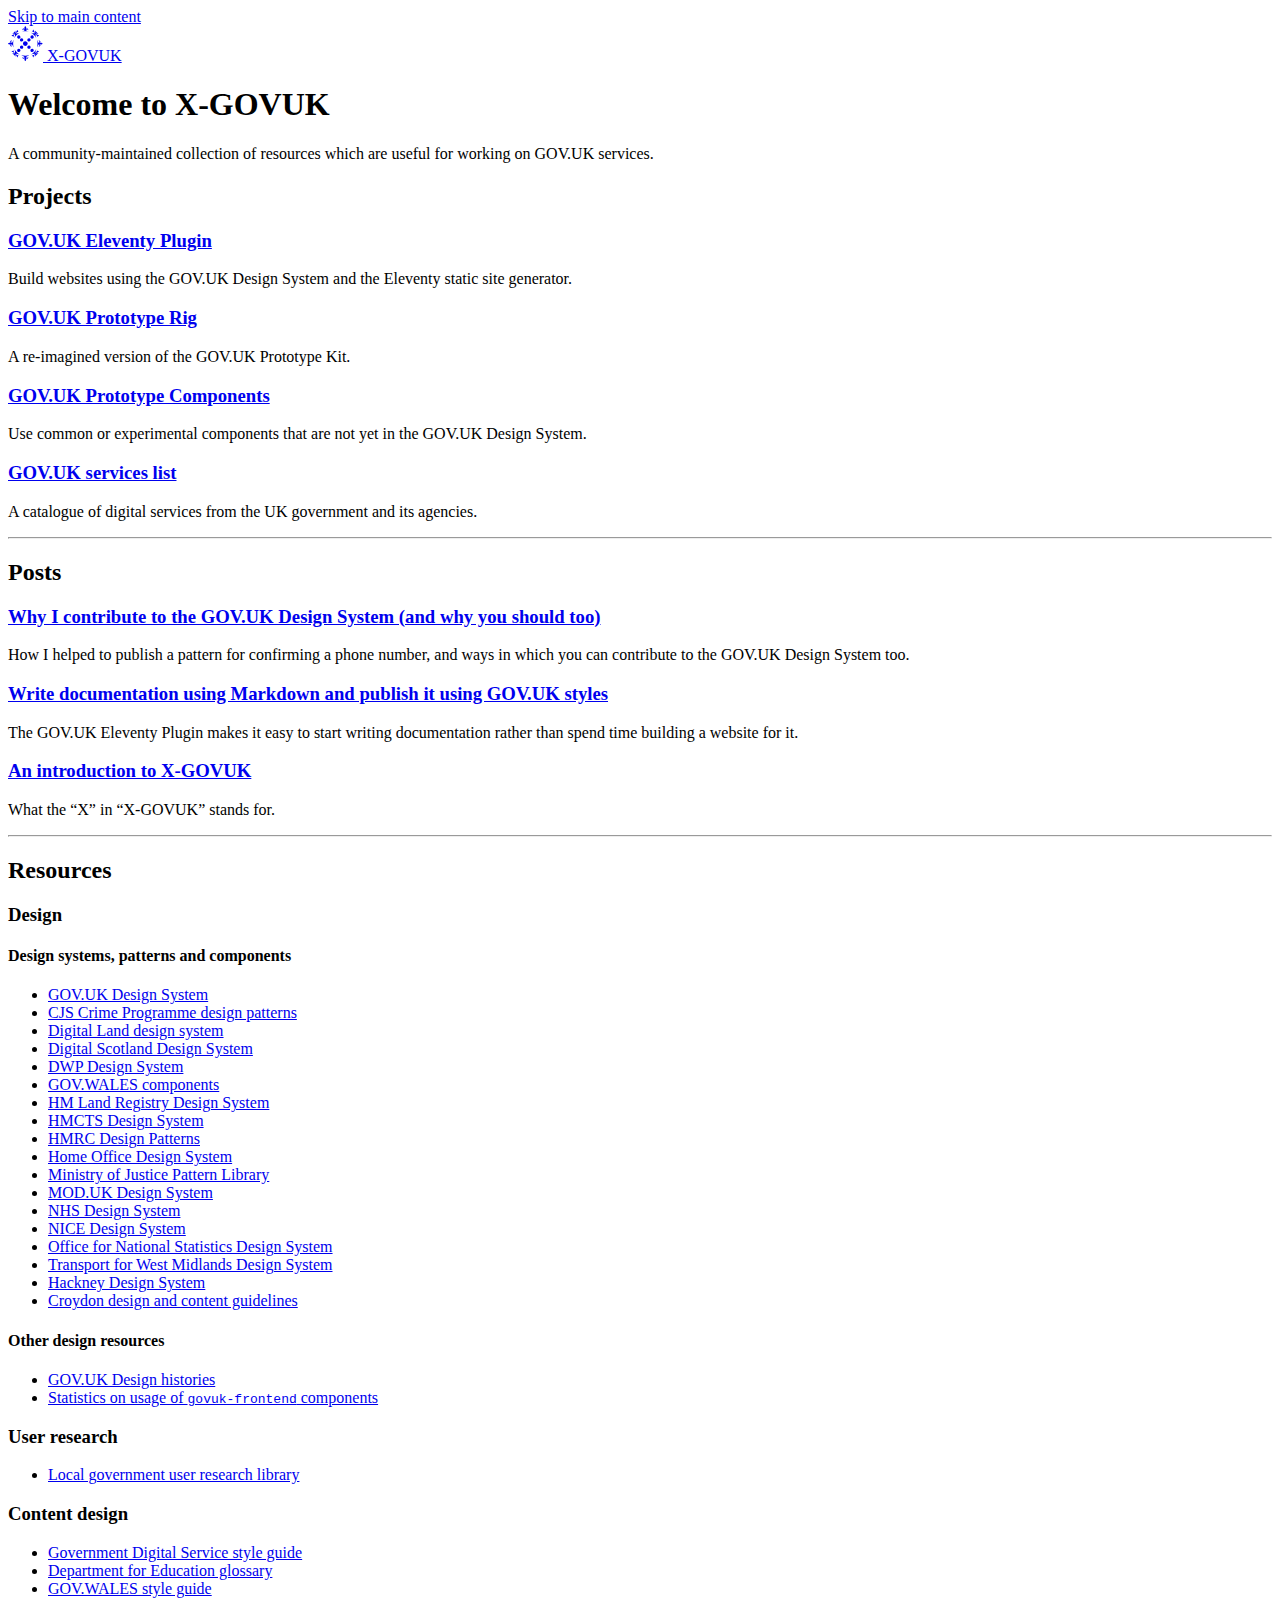
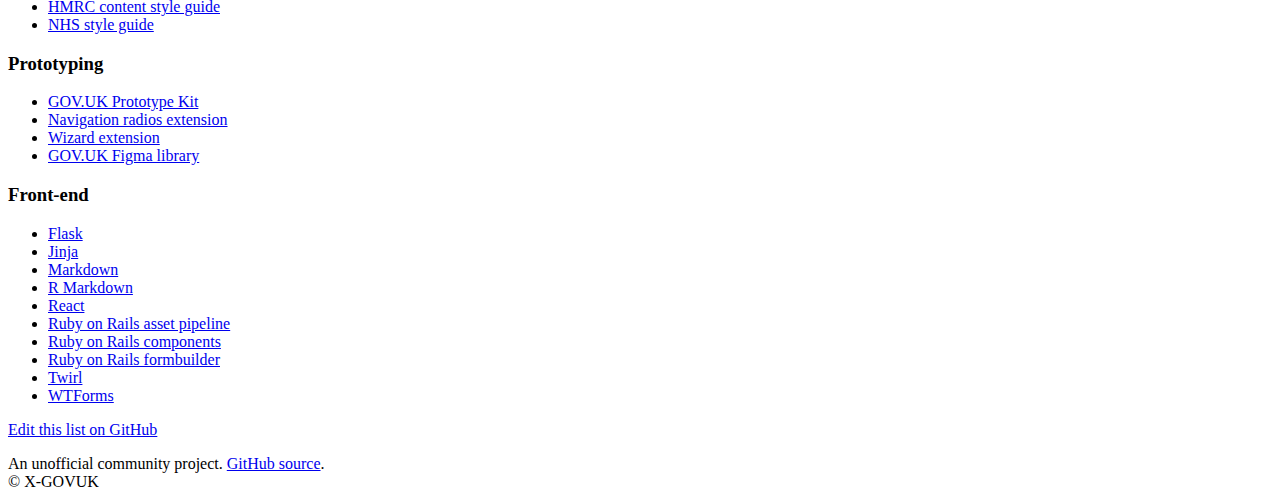
==== index.html @ ae8b8fda "Deploying to gh-pages from  @ aecbc2d48305647d9edc00279fb295d2f4bf0020 🚀" ====
<!DOCTYPE html>
<html lang="en" class="govuk-template no-js">
  <head>
    <meta charset="utf-8">
    <title>Welcome to X-GOVUK - X-GOVUK</title>
    <meta name="viewport" content="width=device-width, initial-scale=1, viewport-fit=cover">
    <meta name="theme-color" content="#0b0c0c"> 
    
    <meta http-equiv="X-UA-Compatible" content="IE=edge">

  <link rel="shortcut icon" sizes="16x16 32x32 48x48" href="https://raw.githubusercontent.com/x-govuk/logo/main/images/x-govuk-favicon.ico" type="image/x-icon">
  <link rel="mask-icon" href="https://raw.githubusercontent.com/x-govuk/logo/main/images/x-govuk-mask-icon.svg?raw=true" color="#0b0c0c">
  <link rel="apple-touch-icon" href="https://raw.githubusercontent.com/x-govuk/logo/main/images/x-govuk-apple-touch-icon.png">

  <link rel="stylesheet" href="/assets/govuk.css">
  <link rel="stylesheet" href="/assets/styles/application.css">

  <meta property="og:url" content=".">
  <meta property="og:title" content="Welcome to X-GOVUK">
<meta property="og:description" name="description" content="A community-maintained collection of resources which are useful for working on GOV.UK services.">    
    
    <meta property="og:image" content="https://raw.githubusercontent.com/x-govuk/logo/main/images/x-govuk-opengraph-image.png">
  </head>
  <body class="govuk-template__body ">
    <script>document.body.className = ((document.body.className) ? document.body.className + ' js-enabled' : 'js-enabled');</script>

      <a href="#main-content" class="govuk-skip-link" data-module="govuk-skip-link">Skip to main content</a>


  <header class="govuk-header app-header" role="banner" data-module="govuk-header">
  <div class="govuk-header__container govuk-width-container app-header__container">
    <div class="govuk-header__logo app-header__logo">
      <a href="/" class="govuk-header__link govuk-header__link--homepage">
        <span class="govuk-header__logotype">
<svg class="app-header__logotype--large" aria-hidden="true" focusable="false" height="35" width="35" viewBox="0 0 300 300" xmlns="http://www.w3.org/2000/svg">
  <path fill="currentColor" d="M180 251v1c-17 7-26 12-26 16s19 6 19-5c4 18-11 21-20 13 4 7 6 18-4 23-11-5-9-16-5-23-10 8-24 4-20-12v-1c0 11 18 9 19 5 0-4-9-9-26-16v-1c11 3 21 4 32 4 10 0 20-1 31-4Zm61-52 1 1c-6 18-8 29-5 34 6-6 11-14 11-24l19 9c-11 5-20 10-27 17 5 2 15-1 21-4l-32 32c3-6 6-16 4-21-7 6-12 16-16 27l-10-19c11 0 18-5 24-11-5-3-16-2-34 5v-1c10-6 18-12 25-19 8-8 14-15 19-26Zm-186 0c6 10 12 18 20 25 7 8 15 14 25 20h-1c-17-6-29-7-33-4 6 5 13 11 24 11l-10 19c-4-12-10-21-16-28-2 5 1 16 3 21l-31-31c5 2 16 5 21 3-7-6-16-12-28-16l19-10c0 11 6 18 11 24 3-5 2-16-4-33Zm152-5a15 15 0 0 1 10 25 15 15 0 0 1-25-10 15 15 0 0 1 15-15Zm-115 0a15 15 0 0 1 11 25 15 15 0 0 1-25-10 15 15 0 0 1 14-15Zm88-27a15 15 0 0 1 10 25 15 15 0 0 1-25-10 15 15 0 0 1 15-15Zm-63 0a15 15 0 0 1 10 25 15 15 0 0 1-25-10 15 15 0 0 1 15-15Zm133-48c7 17 12 26 16 26s6-19-5-19c18-4 21 11 13 20 7-4 18-6 23 5-5 10-16 8-23 4 8 9 5 24-13 20 11 0 9-19 5-19s-9 9-16 26h-1c3-11 4-21 4-31 0-11-1-21-4-32h1Zm-202 0c-3 11-4 21-4 32 0 10 1 20 4 31h-1c-7-17-12-26-15-26-5 0-7 19 4 19-18 4-21-11-13-20-7 4-18 6-23-4 5-11 16-9 23-5-8-9-5-24 13-20-11 0-9 19-4 19 3 0 8-9 15-26Zm101 11a20 20 0 1 1-1 41 20 20 0 0 1 1-41Zm-32-26a15 15 0 0 1 10 25 15 15 0 0 1-25-10 15 15 0 0 1 15-15Zm63 0a15 15 0 0 1 10 25 15 15 0 0 1-25-10 15 15 0 0 1 15-15ZM92 80a15 15 0 0 1 11 25 15 15 0 0 1-25-11 15 15 0 0 1 14-14Zm115 0a15 15 0 0 1 10 25 15 15 0 0 1-25-11 15 15 0 0 1 15-14ZM80 32l9 19c-10 0-18 5-24 11 5 3 16 1 34-5l1 1c-11 5-18 11-26 19-7 7-13 15-19 25h-1c7-18 8-29 5-34-6 6-11 13-11 24L29 82c11-4 21-9 27-16-5-2-15 1-21 4l32-32c-3 6-6 16-4 21 7-7 12-16 17-27Zm137-1c4 12 10 21 16 28 2-5-1-16-3-21l31 31c-5-2-16-5-21-3 7 6 16 12 28 16l-19 10c0-11-6-18-11-24-3 4-2 16 4 33v1c-6-10-12-18-20-25-7-8-15-14-25-20h1c17 6 28 7 33 4-6-5-13-11-24-11l10-19ZM149 2c10 5 8 16 4 23 9-8 24-5 20 13 0-11-19-9-19-4 0 3 9 8 26 15v1c-11-3-21-4-31-4-11 0-21 1-32 4v-1c17-7 26-12 26-15 0-5-19-7-19 4-4-17 10-21 20-13-4-7-6-18 5-23Z"/>
</svg>
          <span class="govuk-header__logotype-text">
            X-GOVUK
          </span>
        </span>
      </a>
    </div>
    
  </div>
</header>


  
<div class="x-govuk-masthead x-govuk-masthead--large">
  <div class="govuk-width-container">
    
    <div class="govuk-grid-row">
      <div class="govuk-grid-column-two-thirds-from-desktop">
        <h1 class="x-govuk-masthead__title">
          Welcome to X-GOVUK
        </h1>
        <p class="x-govuk-masthead__description">
          A community-maintained collection of resources which are useful for working on GOV.UK&nbsp;services.
        </p>
      </div>
    </div>
  </div>
</div>


  <div class="govuk-width-container">
    <main class="govuk-main-wrapper " id="main-content" role="main">
        <div class="app-prose-scope"><h2 class="govuk-heading-l" id="projects">Projects</h2>
<div class="govuk-grid-row">
  <section class="govuk-grid-column-one-half-from-desktop govuk-!-margin-bottom-4">
    <h3 class="govuk-heading-m govuk-!-margin-bottom-2">
      <a class="govuk-link" href="https://x-govuk.github.io/govuk-eleventy-plugin/">GOV.UK Eleventy Plugin</a>
    </h3>
    <p class="govuk-body">Build websites using the GOV.UK Design System and the Eleventy static site generator.</p>
  </section>
  <section class="govuk-grid-column-one-half-from-desktop govuk-!-margin-bottom-4">
    <h3 class="govuk-heading-m govuk-!-margin-bottom-2">
      <a class="govuk-link" href="https://x-govuk.github.io/govuk-prototype-rig/">GOV.UK Prototype Rig</a>
    </h3>
    <p class="govuk-body">A re-imagined version of the GOV.UK Prototype Kit.</p>
  </section>
</div><div class="govuk-grid-row">  <section class="govuk-grid-column-one-half-from-desktop govuk-!-margin-bottom-4">
    <h3 class="govuk-heading-m govuk-!-margin-bottom-2">
      <a class="govuk-link" href="https://x-govuk.github.io/govuk-prototype-components/">GOV.UK Prototype Components</a>
    </h3>
    <p class="govuk-body">Use common or experimental components that are not yet in the GOV.UK Design System.</p>
  </section>
  <section class="govuk-grid-column-one-half-from-desktop govuk-!-margin-bottom-4">
    <h3 class="govuk-heading-m govuk-!-margin-bottom-2">
      <a class="govuk-link" href="https://govuk-digital-services.herokuapp.com">GOV.UK services list</a>
    </h3>
    <p class="govuk-body">A catalogue of digital services from the UK government and its agencies.</p>
  </section>
</div>
<hr class="govuk-section-break govuk-section-break--visible govuk-section-break--xl govuk-!-margin-top-0">
<h2 class="govuk-heading-l" id="posts">Posts</h2>
<div class="govuk-grid-row">
  <article class="govuk-grid-column-one-half-from-desktop govuk-!-margin-bottom-4">
    <h3 class="govuk-heading-m govuk-!-margin-bottom-2">
      <a class="govuk-link" href="/posts/contributing-to-govuk-design-system/">Why I contribute to the GOV.UK Design System (and why you should too)</a>
    </h3>
    <p class="govuk-body">How I helped to publish a pattern for confirming a phone number, and ways in which you can contribute to the GOV.UK Design System too.</p>
  </article>
  <article class="govuk-grid-column-one-half-from-desktop govuk-!-margin-bottom-4">
    <h3 class="govuk-heading-m govuk-!-margin-bottom-2">
      <a class="govuk-link" href="/posts/govuk-eleventy-plugin/">Write documentation using Markdown and publish it using GOV.UK styles</a>
    </h3>
    <p class="govuk-body">The GOV.UK Eleventy Plugin makes it easy to start writing documentation rather than spend time building a website for it.</p>
  </article>
</div><div class="govuk-grid-row">  <article class="govuk-grid-column-one-half-from-desktop govuk-!-margin-bottom-4">
    <h3 class="govuk-heading-m govuk-!-margin-bottom-2">
      <a class="govuk-link" href="/posts/introduction/">An introduction to X-GOVUK</a>
    </h3>
    <p class="govuk-body">What the “X” in “X-GOVUK” stands for.</p>
  </article>
</div>
<hr class="govuk-section-break govuk-section-break--visible govuk-section-break--xl govuk-!-margin-top-0">
<h2 class="govuk-heading-l" id="resources">Resources</h2>
<div class="govuk-grid-row">
<div class="govuk-grid-column-one-half-from-desktop govuk-!-margin-bottom-4">
<h3 id="design" tabindex="-1" class="govuk-heading-m">Design</h3>
<h4 id="design-systems%2C-patterns-and-components" tabindex="-1" class="govuk-heading-s">Design systems, patterns and components</h4>
<ul class="govuk-list govuk-list--bullet">
<li><a href="https://design-system.service.gov.uk" class="govuk-link">GOV.UK Design System</a></li>
<li><a href="https://cjscpp-design-patterns.herokuapp.com" class="govuk-link">CJS Crime Programme design patterns</a></li>
<li><a href="https://digital-land.github.io/design-system/" class="govuk-link">Digital Land design system</a></li>
<li><a href="https://designsystem.gov.scot" class="govuk-link">Digital Scotland Design System</a></li>
<li><a href="https://design-system.dwp.gov.uk/index" class="govuk-link">DWP Design System</a></li>
<li><a href="https://gov.wales/govwales-components" class="govuk-link">GOV.WALES components</a></li>
<li><a href="https://hmlr-design-system.herokuapp.com" class="govuk-link">HM Land Registry Design System</a></li>
<li><a href="https://hmcts-design-system.herokuapp.com" class="govuk-link">HMCTS Design System</a></li>
<li><a href="https://design.tax.service.gov.uk/hmrc-design-patterns/" class="govuk-link">HMRC Design Patterns</a></li>
<li><a href="https://design.homeoffice.gov.uk" class="govuk-link">Home Office Design System</a></li>
<li><a href="https://design-patterns.service.justice.gov.uk" class="govuk-link">Ministry of Justice Pattern Library</a></li>
<li><a href="https://design-system.digital.mod.uk" class="govuk-link">MOD.UK Design System</a></li>
<li><a href="https://service-manual.nhs.uk/design-system" class="govuk-link">NHS Design System</a></li>
<li><a href="https://design-system.nice.org.uk" class="govuk-link">NICE Design System</a></li>
<li><a href="https://ons-design-system.netlify.app" class="govuk-link">Office for National Statistics Design System</a></li>
<li><a href="https://designsystem.tfwm.org.uk" class="govuk-link">Transport for West Midlands Design System</a></li>
<li><a href="https://design-system.hackney.gov.uk" class="govuk-link">Hackney Design System</a></li>
<li><a href="https://www.croydon.gov.uk/design-and-content-guidelines" class="govuk-link">Croydon design and content guidelines</a></li>
</ul>
<h4 id="other-design-resources" tabindex="-1" class="govuk-heading-s">Other design resources</h4>
<ul class="govuk-list govuk-list--bullet">
<li><a href="https://github.com/x-govuk/govuk-design-history" class="govuk-link">GOV.UK Design histories</a></li>
<li><a href="https://github.com/x-govuk/govuk-frontend-component-stats" class="govuk-link">Statistics on usage of <code class="x-govuk-code x-govuk-code--inline">govuk-frontend</code> components</a></li>
</ul>
<h3 id="user-research" tabindex="-1" class="govuk-heading-m">User research</h3>
<ul class="govuk-list govuk-list--bullet">
<li><a href="https://research.localgov.digital/" class="govuk-link">Local government user research library</a></li>
</ul>
</div>
<div class="govuk-grid-column-one-half-from-desktop govuk-!-margin-bottom-4">
<h3 id="content-design" tabindex="-1" class="govuk-heading-m">Content design</h3>
<ul class="govuk-list govuk-list--bullet">
<li><a href="https://www.gov.uk/guidance/style-guide/a-to-z-of-gov-uk-style" class="govuk-link">Government Digital Service style guide</a></li>
<li><a href="https://dfe-glossary.herokuapp.com" class="govuk-link">Department for Education glossary</a></li>
<li><a href="https://gov.wales/govwales-style-guide" class="govuk-link">GOV.WALES style guide</a></li>
<li><a href="https://design.tax.service.gov.uk/hmrc-content-style-guide/" class="govuk-link">HMRC content style guide</a></li>
<li><a href="https://service-manual.nhs.uk/content" class="govuk-link">NHS style guide</a></li>
</ul>
<h3 id="prototyping" tabindex="-1" class="govuk-heading-m">Prototyping</h3>
<ul class="govuk-list govuk-list--bullet">
<li><a href="https://govuk-prototype-kit.herokuapp.com/docs" class="govuk-link">GOV.UK Prototype Kit</a></li>
<li><a href="https://github.com/x-govuk/prototype-navigation-radios" class="govuk-link">Navigation radios extension</a></li>
<li><a href="https://github.com/x-govuk/govuk-prototype-wizard" class="govuk-link">Wizard extension</a></li>
<li><a href="https://www.figma.com/file/NWuFffKvPQhl3aJ9nKU0p3/GOV.UK-Design-System?node-id=0%3A1" class="govuk-link">GOV.UK Figma library</a></li>
</ul>
<h3 id="front-end" tabindex="-1" class="govuk-heading-m">Front-end</h3>
<ul class="govuk-list govuk-list--bullet">
<li><a href="https://github.com/LandRegistry/govuk-frontend-flask" class="govuk-link">Flask</a></li>
<li><a href="https://github.com/LandRegistry/govuk-frontend-jinja" class="govuk-link">Jinja</a></li>
<li><a href="https://github.com/x-govuk/govuk-markdown" class="govuk-link">Markdown</a></li>
<li><a href="https://github.com/ukgovdatascience/govdown" class="govuk-link">R Markdown</a></li>
<li><a href="https://github.com/surevine/govuk-react-jsx" class="govuk-link">React</a></li>
<li><a href="https://github.com/dxw/dxw_govuk_frontend_rails" class="govuk-link">Ruby on Rails asset pipeline</a></li>
<li><a href="https://github.com/DFE-Digital/govuk-components" class="govuk-link">Ruby on Rails components</a></li>
<li><a href="https://github.com/DFE-Digital/govuk-formbuilder" class="govuk-link">Ruby on Rails formbuilder</a></li>
<li><a href="https://github.com/hmrc/play-frontend-hmrc" class="govuk-link">Twirl</a></li>
<li><a href="https://github.com/LandRegistry/govuk-frontend-wtf" class="govuk-link">WTForms</a></li>
</ul>
</div>
</div>
<p class="govuk-body-s govuk-!-margin-bottom-8"><a class="govuk-link" href="https://github.com/x-govuk/x-govuk.github.io/blob/main/app/index.md">Edit this list on GitHub</a></p>
</div>



    </main>
  </div>

  <footer class="govuk-footer app-footer " role="contentinfo">
  <div class="govuk-width-container ">
    <div class="govuk-footer__meta">
      <div class="govuk-footer__meta-item govuk-footer__meta-item--grow">
          <span class="govuk-footer__licence-description">
            An unofficial community project. <a href="https://github.com/x-govuk/x-govuk.github.io" class="govuk-footer__link">GitHub source</a>.
          </span>
      </div>
      <div class="govuk-footer__meta-item">
        © X-GOVUK
      </div>
    </div>
  </div>
</footer>


  <script src="/assets/govuk.js"></script>
  <script>document.documentElement.classList.remove('no-js')</script>
  </body>
</html>
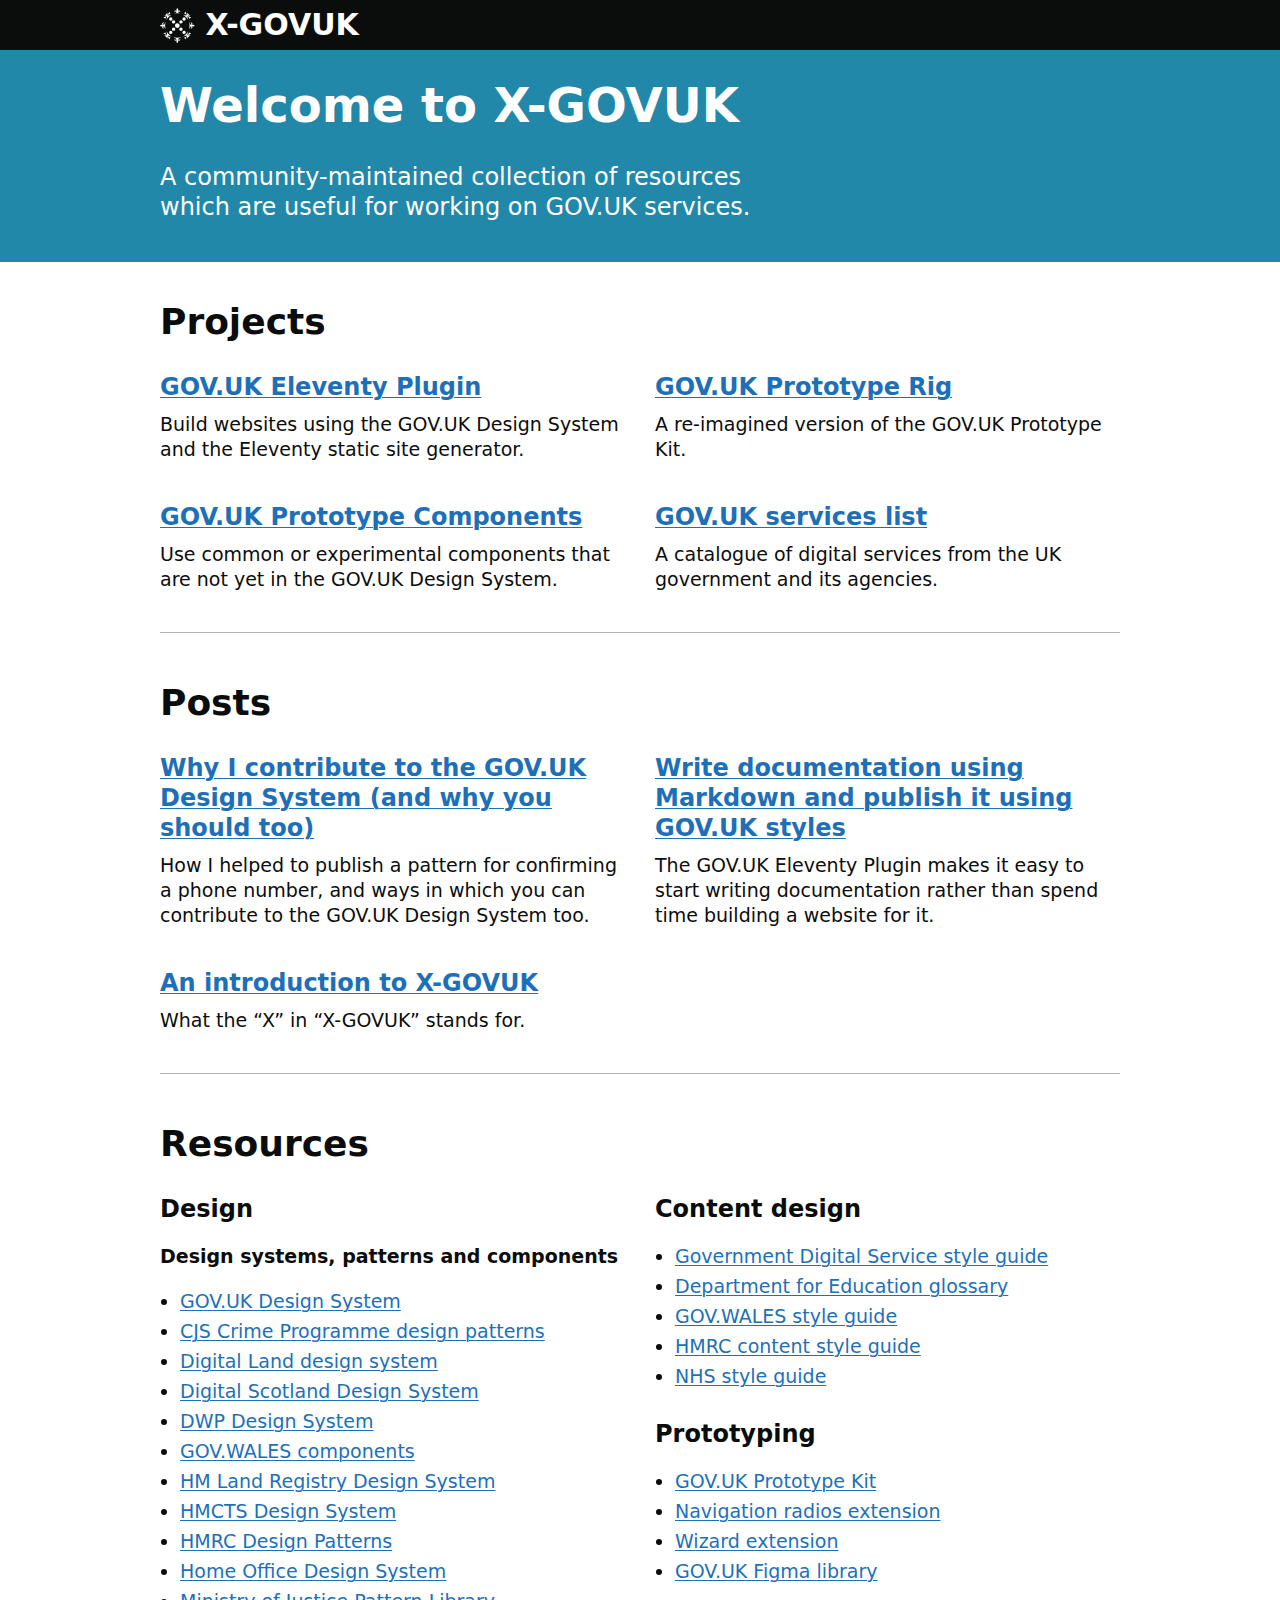
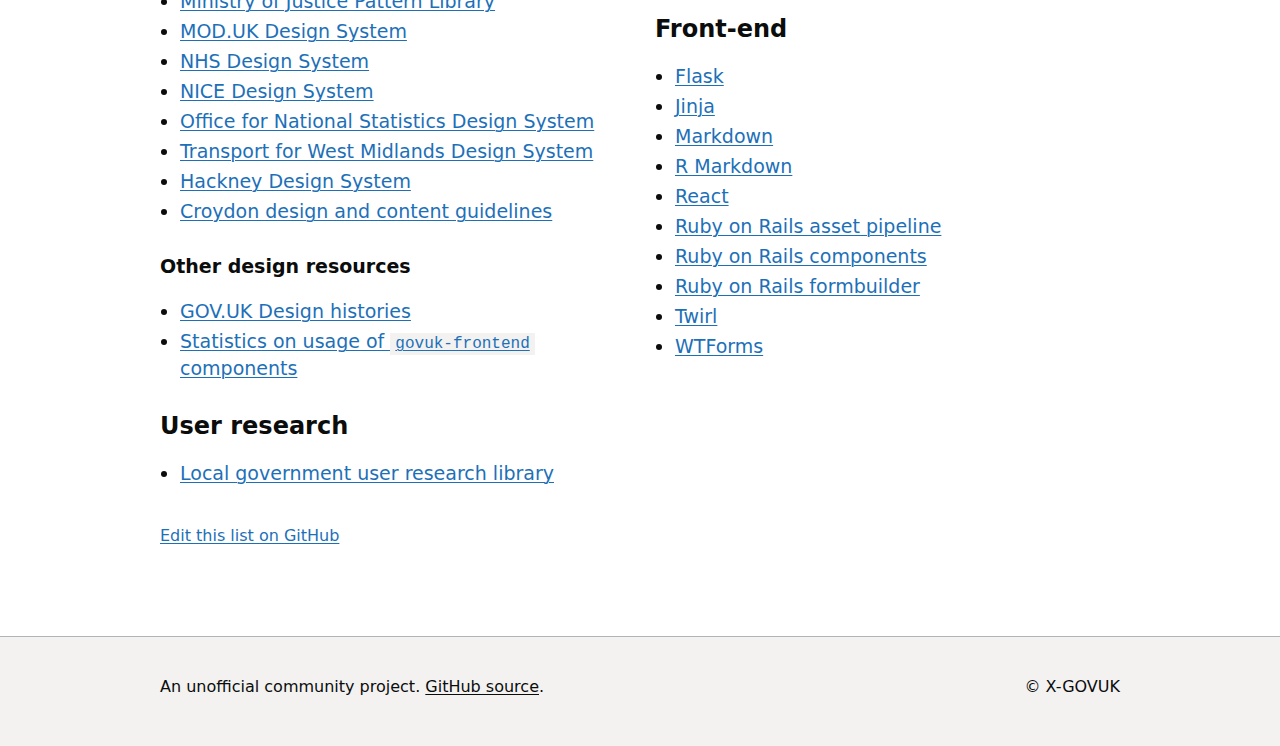
==== commit 2c4a8f7e: "Deploying to gh-pages from  @ 3c1de44fb7df69d3ec665fcf8bcb9e16951aad0b 🚀" ====
--- a/index.html
+++ b/index.html
@@ -17,9 +17,8 @@
 
   <meta property="og:url" content=".">
   <meta property="og:title" content="Welcome to X-GOVUK">
-<meta property="og:description" name="description" content="A community-maintained collection of resources which are useful for working on GOV.UK services.">    
-    
-    <meta property="og:image" content="https://raw.githubusercontent.com/x-govuk/logo/main/images/x-govuk-opengraph-image.png">
+<meta property="og:description" name="description" content="A community-maintained collection of resources which are useful for working on GOV.UK services.">
+    
   </head>
   <body class="govuk-template__body ">
     <script>document.body.className = ((document.body.className) ? document.body.className + ' js-enabled' : 'js-enabled');</script>
--- a/assets/govuk.css
+++ b/assets/govuk.css
@@ -0,0 +1,9470 @@
+@charset "UTF-8";
+a, .govuk-link {
+  font-family: system-ui, sans-serif;
+  -webkit-font-smoothing: antialiased;
+  -moz-osx-font-smoothing: grayscale;
+  text-decoration: underline;
+  text-decoration-thickness: max(1px, .0625rem);
+  text-underline-offset: 0.1em;
+}
+@media print {
+  a, .govuk-link {
+    font-family: sans-serif;
+  }
+}
+a:hover, .govuk-link:hover {
+  text-decoration-thickness: max(3px, .1875rem, .12em);
+  -webkit-text-decoration-skip-ink: none;
+  text-decoration-skip-ink: none;
+  -webkit-text-decoration-skip: none;
+  text-decoration-skip: none;
+}
+a:focus, .govuk-link:focus {
+  outline: 3px solid transparent;
+  color: #0b0c0c;
+  background-color: #ffdd00;
+  box-shadow: 0 -2px #ffdd00, 0 4px #0b0c0c;
+  text-decoration: none;
+}
+a:link, .govuk-link:link {
+  color: #1d70b8;
+}
+a:visited, .govuk-link:visited {
+  color: #4c2c92;
+}
+a:hover, .govuk-link:hover {
+  color: #003078;
+}
+a:active, .govuk-link:active {
+  color: #0b0c0c;
+}
+a:focus, .govuk-link:focus {
+  color: #0b0c0c;
+}
+@media print {
+  a[href^="/"]:after, [href^="/"].govuk-link:after, a[href^="http://"]:after, [href^="http://"].govuk-link:after, a[href^="https://"]:after, [href^="https://"].govuk-link:after {
+    content: " (" attr(href) ")";
+    font-size: 90%;
+    word-wrap: break-word;
+  }
+}
+
+.govuk-link--muted:link, .govuk-link--muted:visited {
+  color: #505a5f;
+}
+.govuk-link--muted:hover, .govuk-link--muted:active {
+  color: #0b0c0c;
+}
+.govuk-link--muted:focus {
+  color: #0b0c0c;
+}
+
+.govuk-link--text-colour:link, .govuk-link--text-colour:visited {
+  color: #0b0c0c;
+}
+@media print {
+  .govuk-link--text-colour:link, .govuk-link--text-colour:visited {
+    color: #000000;
+  }
+}
+.govuk-link--text-colour:hover {
+  color: rgba(11, 12, 12, 0.99);
+}
+.govuk-link--text-colour:active, .govuk-link--text-colour:focus {
+  color: #0b0c0c;
+}
+@media print {
+  .govuk-link--text-colour:active, .govuk-link--text-colour:focus {
+    color: #000000;
+  }
+}
+
+.govuk-link--inverse:link, .govuk-link--inverse:visited {
+  color: #ffffff;
+}
+.govuk-link--inverse:hover, .govuk-link--inverse:active {
+  color: rgba(255, 255, 255, 0.99);
+}
+.govuk-link--inverse:focus {
+  color: #0b0c0c;
+}
+
+.govuk-link--no-underline:not(:hover):not(:active) {
+  text-decoration: none;
+}
+
+.govuk-link--no-visited-state:link {
+  color: #1d70b8;
+}
+.govuk-link--no-visited-state:visited {
+  color: #1d70b8;
+}
+.govuk-link--no-visited-state:hover {
+  color: #003078;
+}
+.govuk-link--no-visited-state:active {
+  color: #0b0c0c;
+}
+.govuk-link--no-visited-state:focus {
+  color: #0b0c0c;
+}
+
+.app-footnotes-list, .app-definition-list, .app-contents-list ul, .app-contents-list, .govuk-list {
+  font-family: system-ui, sans-serif;
+  -webkit-font-smoothing: antialiased;
+  -moz-osx-font-smoothing: grayscale;
+  font-weight: 400;
+  font-size: 16px;
+  font-size: 1rem;
+  line-height: 1.25;
+  color: #0b0c0c;
+  margin-top: 0;
+  margin-bottom: 15px;
+  padding-left: 0;
+  list-style-type: none;
+}
+@media print {
+  .app-footnotes-list, .app-definition-list, .app-contents-list ul, .app-contents-list, .govuk-list {
+    font-family: sans-serif;
+  }
+}
+@media (min-width: 40.0625em) {
+  .app-footnotes-list, .app-definition-list, .app-contents-list ul, .app-contents-list, .govuk-list {
+    font-size: 19px;
+    font-size: 1.1875rem;
+    line-height: 1.3157894737;
+  }
+}
+@media print {
+  .app-footnotes-list, .app-definition-list, .app-contents-list ul, .app-contents-list, .govuk-list {
+    font-size: 14pt;
+    line-height: 1.15;
+  }
+}
+@media print {
+  .app-footnotes-list, .app-definition-list, .app-contents-list ul, .app-contents-list, .govuk-list {
+    color: #000000;
+  }
+}
+@media (min-width: 40.0625em) {
+  .app-footnotes-list, .app-definition-list, .app-contents-list ul, .app-contents-list, .govuk-list {
+    margin-bottom: 20px;
+  }
+}
+.app-footnotes-list .app-footnotes-list, .app-definition-list .app-footnotes-list, .app-footnotes-list .app-definition-list, .app-definition-list .app-definition-list, .app-contents-list .app-footnotes-list, .app-contents-list .app-definition-list, .app-contents-list ul, .app-footnotes-list .app-contents-list, .app-definition-list .app-contents-list, .app-contents-list .app-contents-list, .govuk-list .app-footnotes-list, .govuk-list .app-definition-list, .govuk-list .app-contents-list, .app-footnotes-list .govuk-list, .app-definition-list .govuk-list, .app-contents-list .govuk-list, .govuk-list .govuk-list {
+  margin-top: 10px;
+}
+
+.app-footnotes-list > li, .app-definition-list > li, .app-contents-list ul > li, .app-contents-list > li, .govuk-list > li {
+  margin-bottom: 5px;
+}
+
+.govuk-list--bullet {
+  padding-left: 20px;
+  list-style-type: disc;
+}
+
+.govuk-list--number {
+  padding-left: 20px;
+  list-style-type: decimal;
+}
+
+.govuk-list--bullet > li,
+.govuk-list--number > li {
+  margin-bottom: 0;
+}
+@media (min-width: 40.0625em) {
+  .govuk-list--bullet > li,
+.govuk-list--number > li {
+    margin-bottom: 5px;
+  }
+}
+
+.govuk-list--spaced > li {
+  margin-bottom: 10px;
+}
+@media (min-width: 40.0625em) {
+  .govuk-list--spaced > li {
+    margin-bottom: 15px;
+  }
+}
+
+.govuk-heading-xl {
+  color: #0b0c0c;
+  font-family: system-ui, sans-serif;
+  -webkit-font-smoothing: antialiased;
+  -moz-osx-font-smoothing: grayscale;
+  font-weight: 700;
+  font-size: 32px;
+  font-size: 2rem;
+  line-height: 1.09375;
+  display: block;
+  margin-top: 0;
+  margin-bottom: 30px;
+}
+@media print {
+  .govuk-heading-xl {
+    color: #000000;
+  }
+}
+@media print {
+  .govuk-heading-xl {
+    font-family: sans-serif;
+  }
+}
+@media (min-width: 40.0625em) {
+  .govuk-heading-xl {
+    font-size: 48px;
+    font-size: 3rem;
+    line-height: 1.0416666667;
+  }
+}
+@media print {
+  .govuk-heading-xl {
+    font-size: 32pt;
+    line-height: 1.15;
+  }
+}
+@media (min-width: 40.0625em) {
+  .govuk-heading-xl {
+    margin-bottom: 50px;
+  }
+}
+
+.govuk-heading-l {
+  color: #0b0c0c;
+  font-family: system-ui, sans-serif;
+  -webkit-font-smoothing: antialiased;
+  -moz-osx-font-smoothing: grayscale;
+  font-weight: 700;
+  font-size: 24px;
+  font-size: 1.5rem;
+  line-height: 1.0416666667;
+  display: block;
+  margin-top: 0;
+  margin-bottom: 20px;
+}
+@media print {
+  .govuk-heading-l {
+    color: #000000;
+  }
+}
+@media print {
+  .govuk-heading-l {
+    font-family: sans-serif;
+  }
+}
+@media (min-width: 40.0625em) {
+  .govuk-heading-l {
+    font-size: 36px;
+    font-size: 2.25rem;
+    line-height: 1.1111111111;
+  }
+}
+@media print {
+  .govuk-heading-l {
+    font-size: 24pt;
+    line-height: 1.05;
+  }
+}
+@media (min-width: 40.0625em) {
+  .govuk-heading-l {
+    margin-bottom: 30px;
+  }
+}
+
+.govuk-heading-m {
+  color: #0b0c0c;
+  font-family: system-ui, sans-serif;
+  -webkit-font-smoothing: antialiased;
+  -moz-osx-font-smoothing: grayscale;
+  font-weight: 700;
+  font-size: 18px;
+  font-size: 1.125rem;
+  line-height: 1.1111111111;
+  display: block;
+  margin-top: 0;
+  margin-bottom: 15px;
+}
+@media print {
+  .govuk-heading-m {
+    color: #000000;
+  }
+}
+@media print {
+  .govuk-heading-m {
+    font-family: sans-serif;
+  }
+}
+@media (min-width: 40.0625em) {
+  .govuk-heading-m {
+    font-size: 24px;
+    font-size: 1.5rem;
+    line-height: 1.25;
+  }
+}
+@media print {
+  .govuk-heading-m {
+    font-size: 18pt;
+    line-height: 1.15;
+  }
+}
+@media (min-width: 40.0625em) {
+  .govuk-heading-m {
+    margin-bottom: 20px;
+  }
+}
+
+.govuk-heading-s {
+  color: #0b0c0c;
+  font-family: system-ui, sans-serif;
+  -webkit-font-smoothing: antialiased;
+  -moz-osx-font-smoothing: grayscale;
+  font-weight: 700;
+  font-size: 16px;
+  font-size: 1rem;
+  line-height: 1.25;
+  display: block;
+  margin-top: 0;
+  margin-bottom: 15px;
+}
+@media print {
+  .govuk-heading-s {
+    color: #000000;
+  }
+}
+@media print {
+  .govuk-heading-s {
+    font-family: sans-serif;
+  }
+}
+@media (min-width: 40.0625em) {
+  .govuk-heading-s {
+    font-size: 19px;
+    font-size: 1.1875rem;
+    line-height: 1.3157894737;
+  }
+}
+@media print {
+  .govuk-heading-s {
+    font-size: 14pt;
+    line-height: 1.15;
+  }
+}
+@media (min-width: 40.0625em) {
+  .govuk-heading-s {
+    margin-bottom: 20px;
+  }
+}
+
+.govuk-caption-xl {
+  font-family: system-ui, sans-serif;
+  -webkit-font-smoothing: antialiased;
+  -moz-osx-font-smoothing: grayscale;
+  font-weight: 400;
+  font-size: 18px;
+  font-size: 1.125rem;
+  line-height: 1.1111111111;
+  display: block;
+  margin-bottom: 5px;
+  color: #505a5f;
+}
+@media print {
+  .govuk-caption-xl {
+    font-family: sans-serif;
+  }
+}
+@media (min-width: 40.0625em) {
+  .govuk-caption-xl {
+    font-size: 27px;
+    font-size: 1.6875rem;
+    line-height: 1.1111111111;
+  }
+}
+@media print {
+  .govuk-caption-xl {
+    font-size: 18pt;
+    line-height: 1.15;
+  }
+}
+
+.govuk-caption-l {
+  font-family: system-ui, sans-serif;
+  -webkit-font-smoothing: antialiased;
+  -moz-osx-font-smoothing: grayscale;
+  font-weight: 400;
+  font-size: 18px;
+  font-size: 1.125rem;
+  line-height: 1.1111111111;
+  display: block;
+  margin-bottom: 5px;
+  color: #505a5f;
+}
+@media print {
+  .govuk-caption-l {
+    font-family: sans-serif;
+  }
+}
+@media (min-width: 40.0625em) {
+  .govuk-caption-l {
+    font-size: 24px;
+    font-size: 1.5rem;
+    line-height: 1.25;
+  }
+}
+@media print {
+  .govuk-caption-l {
+    font-size: 18pt;
+    line-height: 1.15;
+  }
+}
+@media (min-width: 40.0625em) {
+  .govuk-caption-l {
+    margin-bottom: 0;
+  }
+}
+
+.govuk-caption-m {
+  font-family: system-ui, sans-serif;
+  -webkit-font-smoothing: antialiased;
+  -moz-osx-font-smoothing: grayscale;
+  font-weight: 400;
+  font-size: 16px;
+  font-size: 1rem;
+  line-height: 1.25;
+  display: block;
+  color: #505a5f;
+}
+@media print {
+  .govuk-caption-m {
+    font-family: sans-serif;
+  }
+}
+@media (min-width: 40.0625em) {
+  .govuk-caption-m {
+    font-size: 19px;
+    font-size: 1.1875rem;
+    line-height: 1.3157894737;
+  }
+}
+@media print {
+  .govuk-caption-m {
+    font-size: 14pt;
+    line-height: 1.15;
+  }
+}
+
+.govuk-body-lead, .govuk-body-l {
+  color: #0b0c0c;
+  font-family: system-ui, sans-serif;
+  -webkit-font-smoothing: antialiased;
+  -moz-osx-font-smoothing: grayscale;
+  font-weight: 400;
+  font-size: 18px;
+  font-size: 1.125rem;
+  line-height: 1.1111111111;
+  margin-top: 0;
+  margin-bottom: 20px;
+}
+@media print {
+  .govuk-body-lead, .govuk-body-l {
+    color: #000000;
+  }
+}
+@media print {
+  .govuk-body-lead, .govuk-body-l {
+    font-family: sans-serif;
+  }
+}
+@media (min-width: 40.0625em) {
+  .govuk-body-lead, .govuk-body-l {
+    font-size: 24px;
+    font-size: 1.5rem;
+    line-height: 1.25;
+  }
+}
+@media print {
+  .govuk-body-lead, .govuk-body-l {
+    font-size: 18pt;
+    line-height: 1.15;
+  }
+}
+@media (min-width: 40.0625em) {
+  .govuk-body-lead, .govuk-body-l {
+    margin-bottom: 30px;
+  }
+}
+
+p, .govuk-body, .govuk-body-m {
+  color: #0b0c0c;
+  font-family: system-ui, sans-serif;
+  -webkit-font-smoothing: antialiased;
+  -moz-osx-font-smoothing: grayscale;
+  font-weight: 400;
+  font-size: 16px;
+  font-size: 1rem;
+  line-height: 1.25;
+  margin-top: 0;
+  margin-bottom: 15px;
+}
+@media print {
+  p, .govuk-body, .govuk-body-m {
+    color: #000000;
+  }
+}
+@media print {
+  p, .govuk-body, .govuk-body-m {
+    font-family: sans-serif;
+  }
+}
+@media (min-width: 40.0625em) {
+  p, .govuk-body, .govuk-body-m {
+    font-size: 19px;
+    font-size: 1.1875rem;
+    line-height: 1.3157894737;
+  }
+}
+@media print {
+  p, .govuk-body, .govuk-body-m {
+    font-size: 14pt;
+    line-height: 1.15;
+  }
+}
+@media (min-width: 40.0625em) {
+  p, .govuk-body, .govuk-body-m {
+    margin-bottom: 20px;
+  }
+}
+
+.govuk-body-s {
+  color: #0b0c0c;
+  font-family: system-ui, sans-serif;
+  -webkit-font-smoothing: antialiased;
+  -moz-osx-font-smoothing: grayscale;
+  font-weight: 400;
+  font-size: 14px;
+  font-size: 0.875rem;
+  line-height: 1.1428571429;
+  margin-top: 0;
+  margin-bottom: 15px;
+}
+@media print {
+  .govuk-body-s {
+    color: #000000;
+  }
+}
+@media print {
+  .govuk-body-s {
+    font-family: sans-serif;
+  }
+}
+@media (min-width: 40.0625em) {
+  .govuk-body-s {
+    font-size: 16px;
+    font-size: 1rem;
+    line-height: 1.25;
+  }
+}
+@media print {
+  .govuk-body-s {
+    font-size: 14pt;
+    line-height: 1.2;
+  }
+}
+@media (min-width: 40.0625em) {
+  .govuk-body-s {
+    margin-bottom: 20px;
+  }
+}
+
+.govuk-body-xs {
+  color: #0b0c0c;
+  font-family: system-ui, sans-serif;
+  -webkit-font-smoothing: antialiased;
+  -moz-osx-font-smoothing: grayscale;
+  font-weight: 400;
+  font-size: 12px;
+  font-size: 0.75rem;
+  line-height: 1.25;
+  margin-top: 0;
+  margin-bottom: 15px;
+}
+@media print {
+  .govuk-body-xs {
+    color: #000000;
+  }
+}
+@media print {
+  .govuk-body-xs {
+    font-family: sans-serif;
+  }
+}
+@media (min-width: 40.0625em) {
+  .govuk-body-xs {
+    font-size: 14px;
+    font-size: 0.875rem;
+    line-height: 1.4285714286;
+  }
+}
+@media print {
+  .govuk-body-xs {
+    font-size: 12pt;
+    line-height: 1.2;
+  }
+}
+@media (min-width: 40.0625em) {
+  .govuk-body-xs {
+    margin-bottom: 20px;
+  }
+}
+
+.govuk-body-l + .govuk-heading-l, .govuk-body-lead + .govuk-heading-l {
+  padding-top: 5px;
+}
+@media (min-width: 40.0625em) {
+  .govuk-body-l + .govuk-heading-l, .govuk-body-lead + .govuk-heading-l {
+    padding-top: 10px;
+  }
+}
+
+p + .govuk-heading-l, .govuk-body-m + .govuk-heading-l, .govuk-body + .govuk-heading-l,
+.govuk-body-s + .govuk-heading-l,
+.app-footnotes-list + .govuk-heading-l,
+.app-definition-list + .govuk-heading-l,
+.app-contents-list ul + .govuk-heading-l,
+.app-contents-list + .govuk-heading-l,
+.govuk-list + .govuk-heading-l {
+  padding-top: 15px;
+}
+@media (min-width: 40.0625em) {
+  p + .govuk-heading-l, .govuk-body-m + .govuk-heading-l, .govuk-body + .govuk-heading-l,
+.govuk-body-s + .govuk-heading-l,
+.app-footnotes-list + .govuk-heading-l,
+.app-definition-list + .govuk-heading-l,
+.app-contents-list ul + .govuk-heading-l,
+.app-contents-list + .govuk-heading-l,
+.govuk-list + .govuk-heading-l {
+    padding-top: 20px;
+  }
+}
+
+p + .govuk-heading-m, .govuk-body-m + .govuk-heading-m, .govuk-body + .govuk-heading-m,
+.govuk-body-s + .govuk-heading-m,
+.app-footnotes-list + .govuk-heading-m,
+.app-definition-list + .govuk-heading-m,
+.app-contents-list ul + .govuk-heading-m,
+.app-contents-list + .govuk-heading-m,
+.govuk-list + .govuk-heading-m,
+p + .govuk-heading-s,
+.govuk-body-m + .govuk-heading-s,
+.govuk-body + .govuk-heading-s,
+.govuk-body-s + .govuk-heading-s,
+.app-footnotes-list + .govuk-heading-s,
+.app-definition-list + .govuk-heading-s,
+.app-contents-list ul + .govuk-heading-s,
+.app-contents-list + .govuk-heading-s,
+.govuk-list + .govuk-heading-s {
+  padding-top: 5px;
+}
+@media (min-width: 40.0625em) {
+  p + .govuk-heading-m, .govuk-body-m + .govuk-heading-m, .govuk-body + .govuk-heading-m,
+.govuk-body-s + .govuk-heading-m,
+.app-footnotes-list + .govuk-heading-m,
+.app-definition-list + .govuk-heading-m,
+.app-contents-list ul + .govuk-heading-m,
+.app-contents-list + .govuk-heading-m,
+.govuk-list + .govuk-heading-m,
+p + .govuk-heading-s,
+.govuk-body-m + .govuk-heading-s,
+.govuk-body + .govuk-heading-s,
+.govuk-body-s + .govuk-heading-s,
+.app-footnotes-list + .govuk-heading-s,
+.app-definition-list + .govuk-heading-s,
+.app-contents-list ul + .govuk-heading-s,
+.app-contents-list + .govuk-heading-s,
+.govuk-list + .govuk-heading-s {
+    padding-top: 10px;
+  }
+}
+
+.govuk-section-break {
+  margin: 0;
+  border: 0;
+}
+
+.govuk-section-break--xl {
+  margin-top: 30px;
+  margin-bottom: 30px;
+}
+@media (min-width: 40.0625em) {
+  .govuk-section-break--xl {
+    margin-top: 50px;
+  }
+}
+@media (min-width: 40.0625em) {
+  .govuk-section-break--xl {
+    margin-bottom: 50px;
+  }
+}
+
+.govuk-section-break--l {
+  margin-top: 20px;
+  margin-bottom: 20px;
+}
+@media (min-width: 40.0625em) {
+  .govuk-section-break--l {
+    margin-top: 30px;
+  }
+}
+@media (min-width: 40.0625em) {
+  .govuk-section-break--l {
+    margin-bottom: 30px;
+  }
+}
+
+.govuk-section-break--m {
+  margin-top: 15px;
+  margin-bottom: 15px;
+}
+@media (min-width: 40.0625em) {
+  .govuk-section-break--m {
+    margin-top: 20px;
+  }
+}
+@media (min-width: 40.0625em) {
+  .govuk-section-break--m {
+    margin-bottom: 20px;
+  }
+}
+
+.govuk-section-break--visible {
+  border-bottom: 1px solid #b1b4b6;
+}
+
+.govuk-button-group {
+  margin-bottom: 5px;
+  display: -ms-flexbox;
+  display: flex;
+  -ms-flex-direction: column;
+  flex-direction: column;
+  -ms-flex-align: center;
+  align-items: center;
+}
+@media (min-width: 40.0625em) {
+  .govuk-button-group {
+    margin-bottom: 15px;
+  }
+}
+.govuk-button-group .govuk-link {
+  font-family: system-ui, sans-serif;
+  -webkit-font-smoothing: antialiased;
+  -moz-osx-font-smoothing: grayscale;
+  font-weight: 400;
+  font-size: 16px;
+  font-size: 1rem;
+  line-height: 1.1875;
+  display: inline-block;
+  max-width: 100%;
+  margin-top: 5px;
+  margin-bottom: 20px;
+  text-align: center;
+}
+@media print {
+  .govuk-button-group .govuk-link {
+    font-family: sans-serif;
+  }
+}
+@media (min-width: 40.0625em) {
+  .govuk-button-group .govuk-link {
+    font-size: 19px;
+    font-size: 1.1875rem;
+    line-height: 1;
+  }
+}
+@media print {
+  .govuk-button-group .govuk-link {
+    font-size: 14pt;
+    line-height: 19px;
+  }
+}
+.govuk-button-group .govuk-button {
+  margin-bottom: 17px;
+}
+@media (min-width: 40.0625em) {
+  .govuk-button-group {
+    margin-right: -15px;
+    -ms-flex-direction: row;
+    flex-direction: row;
+    -ms-flex-wrap: wrap;
+    flex-wrap: wrap;
+    -ms-flex-align: baseline;
+    align-items: baseline;
+  }
+  .govuk-button-group .govuk-button,
+.govuk-button-group .govuk-link {
+    margin-right: 15px;
+  }
+  .govuk-button-group .govuk-link {
+    text-align: left;
+  }
+}
+
+.govuk-form-group {
+  margin-bottom: 20px;
+}
+.govuk-form-group:after {
+  content: "";
+  display: block;
+  clear: both;
+}
+@media (min-width: 40.0625em) {
+  .govuk-form-group {
+    margin-bottom: 30px;
+  }
+}
+.govuk-form-group .govuk-form-group:last-of-type {
+  margin-bottom: 0;
+}
+
+.govuk-form-group--error {
+  padding-left: 15px;
+  border-left: 5px solid #d4351c;
+}
+.govuk-form-group--error .govuk-form-group {
+  padding: 0;
+  border: 0;
+}
+
+.govuk-grid-row {
+  margin-right: -15px;
+  margin-left: -15px;
+}
+.govuk-grid-row:after {
+  content: "";
+  display: block;
+  clear: both;
+}
+
+.govuk-grid-column-one-quarter {
+  box-sizing: border-box;
+  width: 100%;
+  padding: 0 15px;
+}
+@media (min-width: 40.0625em) {
+  .govuk-grid-column-one-quarter {
+    width: 25%;
+    float: left;
+  }
+}
+
+.govuk-grid-column-one-third {
+  box-sizing: border-box;
+  width: 100%;
+  padding: 0 15px;
+}
+@media (min-width: 40.0625em) {
+  .govuk-grid-column-one-third {
+    width: 33.3333%;
+    float: left;
+  }
+}
+
+.govuk-grid-column-one-half {
+  box-sizing: border-box;
+  width: 100%;
+  padding: 0 15px;
+}
+@media (min-width: 40.0625em) {
+  .govuk-grid-column-one-half {
+    width: 50%;
+    float: left;
+  }
+}
+
+.govuk-grid-column-two-thirds {
+  box-sizing: border-box;
+  width: 100%;
+  padding: 0 15px;
+}
+@media (min-width: 40.0625em) {
+  .govuk-grid-column-two-thirds {
+    width: 66.6666%;
+    float: left;
+  }
+}
+
+.govuk-grid-column-three-quarters {
+  box-sizing: border-box;
+  width: 100%;
+  padding: 0 15px;
+}
+@media (min-width: 40.0625em) {
+  .govuk-grid-column-three-quarters {
+    width: 75%;
+    float: left;
+  }
+}
+
+.govuk-grid-column-full {
+  box-sizing: border-box;
+  width: 100%;
+  padding: 0 15px;
+}
+@media (min-width: 40.0625em) {
+  .govuk-grid-column-full {
+    width: 100%;
+    float: left;
+  }
+}
+
+.govuk-grid-column-one-quarter-from-desktop {
+  box-sizing: border-box;
+  padding: 0 15px;
+}
+@media (min-width: 48.0625em) {
+  .govuk-grid-column-one-quarter-from-desktop {
+    width: 25%;
+    float: left;
+  }
+}
+
+.govuk-grid-column-one-third-from-desktop {
+  box-sizing: border-box;
+  padding: 0 15px;
+}
+@media (min-width: 48.0625em) {
+  .govuk-grid-column-one-third-from-desktop {
+    width: 33.3333%;
+    float: left;
+  }
+}
+
+.govuk-grid-column-one-half-from-desktop {
+  box-sizing: border-box;
+  padding: 0 15px;
+}
+@media (min-width: 48.0625em) {
+  .govuk-grid-column-one-half-from-desktop {
+    width: 50%;
+    float: left;
+  }
+}
+
+.govuk-grid-column-two-thirds-from-desktop {
+  box-sizing: border-box;
+  padding: 0 15px;
+}
+@media (min-width: 48.0625em) {
+  .govuk-grid-column-two-thirds-from-desktop {
+    width: 66.6666%;
+    float: left;
+  }
+}
+
+.govuk-grid-column-three-quarters-from-desktop {
+  box-sizing: border-box;
+  padding: 0 15px;
+}
+@media (min-width: 48.0625em) {
+  .govuk-grid-column-three-quarters-from-desktop {
+    width: 75%;
+    float: left;
+  }
+}
+
+.govuk-grid-column-full-from-desktop {
+  box-sizing: border-box;
+  padding: 0 15px;
+}
+@media (min-width: 48.0625em) {
+  .govuk-grid-column-full-from-desktop {
+    width: 100%;
+    float: left;
+  }
+}
+
+.govuk-main-wrapper {
+  display: block;
+  padding-top: 20px;
+  padding-bottom: 20px;
+}
+@media (min-width: 40.0625em) {
+  .govuk-main-wrapper {
+    padding-top: 40px;
+    padding-bottom: 40px;
+  }
+}
+
+.govuk-main-wrapper--auto-spacing:first-child,
+.govuk-main-wrapper--l {
+  padding-top: 30px;
+}
+@media (min-width: 40.0625em) {
+  .govuk-main-wrapper--auto-spacing:first-child,
+.govuk-main-wrapper--l {
+    padding-top: 50px;
+  }
+}
+
+.govuk-template {
+  background-color: #f3f2f1;
+  -webkit-text-size-adjust: 100%;
+  -moz-text-size-adjust: 100%;
+  text-size-adjust: 100%;
+}
+@media screen {
+  .govuk-template {
+    overflow-y: scroll;
+  }
+}
+
+.govuk-template__body {
+  margin: 0;
+  background-color: #ffffff;
+}
+
+.govuk-width-container {
+  max-width: 960px;
+  margin-right: 15px;
+  margin-left: 15px;
+}
+@supports (margin: max(calc(0px))) {
+  .govuk-width-container {
+    margin-right: max(15px, calc(15px + env(safe-area-inset-right)));
+    margin-left: max(15px, calc(15px + env(safe-area-inset-left)));
+  }
+}
+@media (min-width: 40.0625em) {
+  .govuk-width-container {
+    margin-right: 30px;
+    margin-left: 30px;
+  }
+  @supports (margin: max(calc(0px))) {
+    .govuk-width-container {
+      margin-right: max(30px, calc(15px + env(safe-area-inset-right)));
+      margin-left: max(30px, calc(15px + env(safe-area-inset-left)));
+    }
+  }
+}
+@media (min-width: 1020px) {
+  .govuk-width-container {
+    margin-right: auto;
+    margin-left: auto;
+  }
+  @supports (margin: max(calc(0px))) {
+    .govuk-width-container {
+      margin-right: auto;
+      margin-left: auto;
+    }
+  }
+}
+
+.govuk-accordion {
+  margin-bottom: 20px;
+}
+@media (min-width: 40.0625em) {
+  .govuk-accordion {
+    margin-bottom: 30px;
+  }
+}
+
+.govuk-accordion__section {
+  padding-top: 15px;
+}
+
+.govuk-accordion__section-heading {
+  margin-top: 0;
+  margin-bottom: 0;
+  padding-top: 15px;
+  padding-bottom: 15px;
+}
+
+.govuk-accordion__section-button {
+  font-family: system-ui, sans-serif;
+  -webkit-font-smoothing: antialiased;
+  -moz-osx-font-smoothing: grayscale;
+  font-weight: 700;
+  font-size: 18px;
+  font-size: 1.125rem;
+  line-height: 1.1111111111;
+  color: #0b0c0c;
+  display: block;
+  margin-bottom: 0;
+  padding-top: 15px;
+}
+@media print {
+  .govuk-accordion__section-button {
+    font-family: sans-serif;
+  }
+}
+@media (min-width: 40.0625em) {
+  .govuk-accordion__section-button {
+    font-size: 24px;
+    font-size: 1.5rem;
+    line-height: 1.25;
+  }
+}
+@media print {
+  .govuk-accordion__section-button {
+    font-size: 18pt;
+    line-height: 1.15;
+  }
+}
+@media print {
+  .govuk-accordion__section-button {
+    color: #000000;
+  }
+}
+
+.govuk-accordion__section-content > :last-child {
+  margin-bottom: 0;
+}
+
+.js-enabled .govuk-accordion {
+  border-bottom: 1px solid #b1b4b6;
+}
+.js-enabled .govuk-accordion__section {
+  padding-top: 0;
+}
+.js-enabled .govuk-accordion__section-content {
+  display: none;
+  padding-bottom: 30px;
+  padding-top: 15px;
+}
+@media (min-width: 40.0625em) {
+  .js-enabled .govuk-accordion__section-content {
+    padding-bottom: 50px;
+  }
+}
+.js-enabled .govuk-accordion__section--expanded .govuk-accordion__section-content {
+  display: block;
+}
+.js-enabled .govuk-accordion__show-all {
+  font-family: system-ui, sans-serif;
+  -webkit-font-smoothing: antialiased;
+  -moz-osx-font-smoothing: grayscale;
+  font-weight: 400;
+  font-size: 16px;
+  font-size: 1rem;
+  line-height: 1.25;
+  position: relative;
+  z-index: 1;
+  margin-bottom: 9px;
+  padding: 5px 2px 5px 0;
+  border-width: 0;
+  color: #1d70b8;
+  background: none;
+  cursor: pointer;
+  -webkit-appearance: none;
+}
+@media print {
+  .js-enabled .govuk-accordion__show-all {
+    font-family: sans-serif;
+  }
+}
+@media (min-width: 40.0625em) {
+  .js-enabled .govuk-accordion__show-all {
+    font-size: 19px;
+    font-size: 1.1875rem;
+    line-height: 1.3157894737;
+  }
+}
+@media print {
+  .js-enabled .govuk-accordion__show-all {
+    font-size: 14pt;
+    line-height: 1.15;
+  }
+}
+@media (min-width: 48.0625em) {
+  .js-enabled .govuk-accordion__show-all {
+    margin-bottom: 14px;
+  }
+}
+.js-enabled .govuk-accordion__show-all::-moz-focus-inner {
+  padding: 0;
+  border: 0;
+}
+.js-enabled .govuk-accordion__show-all:hover {
+  color: #0b0c0c;
+  background: #f3f2f1;
+  box-shadow: 0 -2px #f3f2f1, 0 4px #f3f2f1;
+}
+.js-enabled .govuk-accordion__show-all:hover .govuk-accordion__section-toggle-text {
+  color: #0b0c0c;
+}
+.js-enabled .govuk-accordion__show-all:hover .govuk-accordion-nav__chevron {
+  color: #0b0c0c;
+  background: #0b0c0c;
+}
+.js-enabled .govuk-accordion__show-all:hover .govuk-accordion-nav__chevron:after {
+  color: #f3f2f1;
+}
+.js-enabled .govuk-accordion__show-all:focus {
+  outline: 3px solid transparent;
+  color: #0b0c0c;
+  background-color: #ffdd00;
+  box-shadow: 0 -2px #ffdd00, 0 4px #0b0c0c;
+  text-decoration: none;
+}
+.js-enabled .govuk-accordion__show-all:focus .govuk-accordion-nav__chevron {
+  background: #0b0c0c;
+}
+.js-enabled .govuk-accordion__show-all:focus .govuk-accordion-nav__chevron:after {
+  color: #ffdd00;
+}
+.js-enabled .govuk-accordion__section-heading {
+  padding: 0;
+}
+.js-enabled .govuk-accordion-nav__chevron {
+  box-sizing: border-box;
+  display: inline-block;
+  position: relative;
+  width: 1.25rem;
+  height: 1.25rem;
+  border: 0.0625rem solid;
+  border-radius: 50%;
+  vertical-align: middle;
+}
+.js-enabled .govuk-accordion-nav__chevron:after {
+  content: "";
+  box-sizing: border-box;
+  display: block;
+  position: absolute;
+  bottom: 0.3125rem;
+  left: 0.375rem;
+  width: 0.375rem;
+  height: 0.375rem;
+  -webkit-transform: rotate(-45deg);
+  -ms-transform: rotate(-45deg);
+  transform: rotate(-45deg);
+  border-top: 0.125rem solid;
+  border-right: 0.125rem solid;
+}
+.js-enabled .govuk-accordion-nav__chevron--down {
+  -webkit-transform: rotate(180deg);
+  -ms-transform: rotate(180deg);
+  transform: rotate(180deg);
+}
+.js-enabled .govuk-accordion__section-button {
+  width: 100%;
+  padding: 10px 0 0 0;
+  border: 0;
+  border-top: 1px solid #b1b4b6;
+  border-bottom: 10px solid transparent;
+  color: #0b0c0c;
+  background: none;
+  text-align: left;
+  cursor: pointer;
+  -webkit-appearance: none;
+}
+@media (min-width: 40.0625em) {
+  .js-enabled .govuk-accordion__section-button {
+    padding-bottom: 10px;
+  }
+}
+.js-enabled .govuk-accordion__section-button:active {
+  color: #0b0c0c;
+  background: none;
+}
+.js-enabled .govuk-accordion__section-button:hover {
+  color: #0b0c0c;
+  background: #f3f2f1;
+}
+.js-enabled .govuk-accordion__section-button:hover .govuk-accordion__section-toggle-text {
+  color: #0b0c0c;
+}
+.js-enabled .govuk-accordion__section-button:hover .govuk-accordion-nav__chevron {
+  color: #0b0c0c;
+  background: #0b0c0c;
+}
+.js-enabled .govuk-accordion__section-button:hover .govuk-accordion-nav__chevron:after {
+  color: #f3f2f1;
+}
+.js-enabled .govuk-accordion__section-button:focus {
+  outline: 0;
+}
+.js-enabled .govuk-accordion__section-button:focus .govuk-accordion__section-heading-text-focus,
+.js-enabled .govuk-accordion__section-button:focus .govuk-accordion__section-summary-focus,
+.js-enabled .govuk-accordion__section-button:focus .govuk-accordion__section-toggle-focus {
+  outline: 3px solid transparent;
+  color: #0b0c0c;
+  background-color: #ffdd00;
+  box-shadow: 0 -2px #ffdd00, 0 4px #0b0c0c;
+  text-decoration: none;
+}
+.js-enabled .govuk-accordion__section-button:focus .govuk-accordion-nav__chevron {
+  color: #0b0c0c;
+  background: #0b0c0c;
+}
+.js-enabled .govuk-accordion__section-button:focus .govuk-accordion-nav__chevron:after {
+  color: #ffdd00;
+}
+.js-enabled .govuk-accordion__section-button::-moz-focus-inner {
+  padding: 0;
+  border: 0;
+}
+.js-enabled .govuk-accordion__section--expanded .govuk-accordion__section-button {
+  padding-bottom: 20px;
+  border-bottom: 0;
+}
+.js-enabled .govuk-accordion__section-button:focus .govuk-accordion__section-toggle-focus {
+  padding-bottom: 3px;
+}
+@media (min-width: 48.0625em) {
+  .js-enabled .govuk-accordion__section-button:focus .govuk-accordion__section-toggle-focus {
+    padding-bottom: 2px;
+  }
+}
+.js-enabled .govuk-accordion__section-toggle,
+.js-enabled .govuk-accordion__section-heading-text,
+.js-enabled .govuk-accordion__section-summary {
+  display: block;
+  margin-bottom: 13px;
+}
+.js-enabled .govuk-accordion__section-toggle .govuk-accordion__section-heading-text-focus,
+.js-enabled .govuk-accordion__section-toggle .govuk-accordion__section-summary-focus,
+.js-enabled .govuk-accordion__section-toggle .govuk-accordion__section-toggle-focus,
+.js-enabled .govuk-accordion__section-heading-text .govuk-accordion__section-heading-text-focus,
+.js-enabled .govuk-accordion__section-heading-text .govuk-accordion__section-summary-focus,
+.js-enabled .govuk-accordion__section-heading-text .govuk-accordion__section-toggle-focus,
+.js-enabled .govuk-accordion__section-summary .govuk-accordion__section-heading-text-focus,
+.js-enabled .govuk-accordion__section-summary .govuk-accordion__section-summary-focus,
+.js-enabled .govuk-accordion__section-summary .govuk-accordion__section-toggle-focus {
+  display: inline;
+}
+.js-enabled .govuk-accordion__section-toggle {
+  font-size: 16px;
+  font-size: 1rem;
+  line-height: 1.25;
+  font-weight: 400;
+  color: #1d70b8;
+}
+@media (min-width: 40.0625em) {
+  .js-enabled .govuk-accordion__section-toggle {
+    font-size: 19px;
+    font-size: 1.1875rem;
+    line-height: 1.3157894737;
+  }
+}
+@media print {
+  .js-enabled .govuk-accordion__section-toggle {
+    font-size: 14pt;
+    line-height: 1.15;
+  }
+}
+.js-enabled .govuk-accordion__show-all-text,
+.js-enabled .govuk-accordion__section-toggle-text {
+  margin-left: 5px;
+  vertical-align: middle;
+}
+@media screen and (forced-colors: active) {
+  .js-enabled .govuk-accordion__show-all:hover .govuk-accordion-nav__chevron,
+.js-enabled .govuk-accordion__section-button:hover .govuk-accordion-nav__chevron {
+    background-color: transparent;
+  }
+  .js-enabled .govuk-accordion__show-all:focus .govuk-accordion__section-heading-text-focus,
+.js-enabled .govuk-accordion__show-all:focus .govuk-accordion__section-summary-focus,
+.js-enabled .govuk-accordion__show-all:focus .govuk-accordion__section-toggle-focus,
+.js-enabled .govuk-accordion__show-all:focus .govuk-accordion-nav__chevron,
+.js-enabled .govuk-accordion__section-button:focus .govuk-accordion__section-heading-text-focus,
+.js-enabled .govuk-accordion__section-button:focus .govuk-accordion__section-summary-focus,
+.js-enabled .govuk-accordion__section-button:focus .govuk-accordion__section-toggle-focus,
+.js-enabled .govuk-accordion__section-button:focus .govuk-accordion-nav__chevron {
+    background: transparent;
+    background-color: transparent;
+  }
+}
+@media (hover: none) {
+  .js-enabled .govuk-accordion__section-header:hover {
+    border-top-color: #b1b4b6;
+    box-shadow: inset 0 3px 0 0 #1d70b8;
+  }
+  .js-enabled .govuk-accordion__section-header:hover .govuk-accordion__section-button {
+    border-top-color: #b1b4b6;
+  }
+}
+
+.govuk-back-link {
+  font-size: 14px;
+  font-size: 0.875rem;
+  line-height: 1.1428571429;
+  font-family: system-ui, sans-serif;
+  -webkit-font-smoothing: antialiased;
+  -moz-osx-font-smoothing: grayscale;
+  text-decoration: underline;
+  text-decoration-thickness: max(1px, .0625rem);
+  text-underline-offset: 0.1em;
+  display: inline-block;
+  position: relative;
+  margin-top: 15px;
+  margin-bottom: 15px;
+  padding-left: 14px;
+}
+@media (min-width: 40.0625em) {
+  .govuk-back-link {
+    font-size: 16px;
+    font-size: 1rem;
+    line-height: 1.25;
+  }
+}
+@media print {
+  .govuk-back-link {
+    font-size: 14pt;
+    line-height: 1.2;
+  }
+}
+@media print {
+  .govuk-back-link {
+    font-family: sans-serif;
+  }
+}
+.govuk-back-link:hover {
+  text-decoration-thickness: max(3px, .1875rem, .12em);
+  -webkit-text-decoration-skip-ink: none;
+  text-decoration-skip-ink: none;
+  -webkit-text-decoration-skip: none;
+  text-decoration-skip: none;
+}
+.govuk-back-link:focus {
+  outline: 3px solid transparent;
+  color: #0b0c0c;
+  background-color: #ffdd00;
+  box-shadow: 0 -2px #ffdd00, 0 4px #0b0c0c;
+  text-decoration: none;
+}
+.govuk-back-link:link, .govuk-back-link:visited {
+  color: #0b0c0c;
+}
+@media print {
+  .govuk-back-link:link, .govuk-back-link:visited {
+    color: #000000;
+  }
+}
+.govuk-back-link:hover {
+  color: rgba(11, 12, 12, 0.99);
+}
+.govuk-back-link:active, .govuk-back-link:focus {
+  color: #0b0c0c;
+}
+@media print {
+  .govuk-back-link:active, .govuk-back-link:focus {
+    color: #000000;
+  }
+}
+
+.govuk-back-link:before {
+  content: "";
+  display: block;
+  position: absolute;
+  top: 0;
+  bottom: 0;
+  left: 3px;
+  width: 7px;
+  height: 7px;
+  margin: auto 0;
+  -webkit-transform: rotate(225deg);
+  -ms-transform: rotate(225deg);
+  transform: rotate(225deg);
+  border: solid;
+  border-width: 1px 1px 0 0;
+  border-color: #505a5f;
+}
+
+.govuk-back-link:focus:before {
+  border-color: #0b0c0c;
+}
+
+.govuk-back-link:after {
+  content: "";
+  position: absolute;
+  top: -14px;
+  right: 0;
+  bottom: -14px;
+  left: 0;
+}
+
+.govuk-breadcrumbs {
+  font-family: system-ui, sans-serif;
+  -webkit-font-smoothing: antialiased;
+  -moz-osx-font-smoothing: grayscale;
+  font-weight: 400;
+  font-size: 14px;
+  font-size: 0.875rem;
+  line-height: 1.1428571429;
+  color: #0b0c0c;
+  margin-top: 15px;
+  margin-bottom: 10px;
+}
+@media print {
+  .govuk-breadcrumbs {
+    font-family: sans-serif;
+  }
+}
+@media (min-width: 40.0625em) {
+  .govuk-breadcrumbs {
+    font-size: 16px;
+    font-size: 1rem;
+    line-height: 1.25;
+  }
+}
+@media print {
+  .govuk-breadcrumbs {
+    font-size: 14pt;
+    line-height: 1.2;
+  }
+}
+@media print {
+  .govuk-breadcrumbs {
+    color: #000000;
+  }
+}
+
+.govuk-breadcrumbs__list {
+  margin: 0;
+  padding: 0;
+  list-style-type: none;
+}
+.govuk-breadcrumbs__list:after {
+  content: "";
+  display: block;
+  clear: both;
+}
+
+.govuk-breadcrumbs__list-item {
+  display: inline-block;
+  position: relative;
+  margin-bottom: 5px;
+  margin-left: 10px;
+  padding-left: 15.655px;
+  float: left;
+}
+.govuk-breadcrumbs__list-item:before {
+  content: "";
+  display: block;
+  position: absolute;
+  top: 0;
+  bottom: 0;
+  left: -3.31px;
+  width: 7px;
+  height: 7px;
+  margin: auto 0;
+  -webkit-transform: rotate(45deg);
+  -ms-transform: rotate(45deg);
+  transform: rotate(45deg);
+  border: solid;
+  border-width: 1px 1px 0 0;
+  border-color: #505a5f;
+}
+.govuk-breadcrumbs__list-item:first-child {
+  margin-left: 0;
+  padding-left: 0;
+}
+.govuk-breadcrumbs__list-item:first-child:before {
+  content: none;
+  display: none;
+}
+
+.govuk-breadcrumbs__link {
+  font-family: system-ui, sans-serif;
+  -webkit-font-smoothing: antialiased;
+  -moz-osx-font-smoothing: grayscale;
+  text-decoration: underline;
+  text-decoration-thickness: max(1px, .0625rem);
+  text-underline-offset: 0.1em;
+}
+@media print {
+  .govuk-breadcrumbs__link {
+    font-family: sans-serif;
+  }
+}
+.govuk-breadcrumbs__link:hover {
+  text-decoration-thickness: max(3px, .1875rem, .12em);
+  -webkit-text-decoration-skip-ink: none;
+  text-decoration-skip-ink: none;
+  -webkit-text-decoration-skip: none;
+  text-decoration-skip: none;
+}
+.govuk-breadcrumbs__link:focus {
+  outline: 3px solid transparent;
+  color: #0b0c0c;
+  background-color: #ffdd00;
+  box-shadow: 0 -2px #ffdd00, 0 4px #0b0c0c;
+  text-decoration: none;
+}
+.govuk-breadcrumbs__link:link, .govuk-breadcrumbs__link:visited {
+  color: #0b0c0c;
+}
+@media print {
+  .govuk-breadcrumbs__link:link, .govuk-breadcrumbs__link:visited {
+    color: #000000;
+  }
+}
+.govuk-breadcrumbs__link:hover {
+  color: rgba(11, 12, 12, 0.99);
+}
+.govuk-breadcrumbs__link:active, .govuk-breadcrumbs__link:focus {
+  color: #0b0c0c;
+}
+@media print {
+  .govuk-breadcrumbs__link:active, .govuk-breadcrumbs__link:focus {
+    color: #000000;
+  }
+}
+
+@media (max-width: 40.0525em) {
+  .govuk-breadcrumbs--collapse-on-mobile .govuk-breadcrumbs__list-item {
+    display: none;
+  }
+  .govuk-breadcrumbs--collapse-on-mobile .govuk-breadcrumbs__list-item:first-child, .govuk-breadcrumbs--collapse-on-mobile .govuk-breadcrumbs__list-item:last-child {
+    display: inline-block;
+  }
+  .govuk-breadcrumbs--collapse-on-mobile .govuk-breadcrumbs__list-item:before {
+    top: 6px;
+    margin: 0;
+  }
+  .govuk-breadcrumbs--collapse-on-mobile .govuk-breadcrumbs__list {
+    display: -ms-flexbox;
+    display: flex;
+  }
+}
+
+.govuk-button {
+  font-family: system-ui, sans-serif;
+  -webkit-font-smoothing: antialiased;
+  -moz-osx-font-smoothing: grayscale;
+  font-weight: 400;
+  font-size: 16px;
+  font-size: 1rem;
+  line-height: 1.1875;
+  box-sizing: border-box;
+  display: inline-block;
+  position: relative;
+  width: 100%;
+  margin-top: 0;
+  margin-right: 0;
+  margin-left: 0;
+  margin-bottom: 22px;
+  padding: 8px 10px 7px;
+  border: 2px solid transparent;
+  border-radius: 0;
+  color: #ffffff;
+  background-color: #00703c;
+  box-shadow: 0 2px 0 #002d18;
+  text-align: center;
+  vertical-align: top;
+  cursor: pointer;
+  -webkit-appearance: none;
+}
+@media print {
+  .govuk-button {
+    font-family: sans-serif;
+  }
+}
+@media (min-width: 40.0625em) {
+  .govuk-button {
+    font-size: 19px;
+    font-size: 1.1875rem;
+    line-height: 1;
+  }
+}
+@media print {
+  .govuk-button {
+    font-size: 14pt;
+    line-height: 19px;
+  }
+}
+@media (min-width: 40.0625em) {
+  .govuk-button {
+    margin-bottom: 32px;
+  }
+}
+@media (min-width: 40.0625em) {
+  .govuk-button {
+    width: auto;
+  }
+}
+.govuk-button:link, .govuk-button:visited, .govuk-button:active, .govuk-button:hover {
+  color: #ffffff;
+  text-decoration: none;
+}
+.govuk-button::-moz-focus-inner {
+  padding: 0;
+  border: 0;
+}
+.govuk-button:hover {
+  background-color: #005a30;
+}
+.govuk-button:active {
+  top: 2px;
+}
+.govuk-button:focus {
+  border-color: #ffdd00;
+  outline: 3px solid transparent;
+  box-shadow: inset 0 0 0 1px #ffdd00;
+}
+.govuk-button:focus:not(:active):not(:hover) {
+  border-color: #ffdd00;
+  color: #0b0c0c;
+  background-color: #ffdd00;
+  box-shadow: 0 2px 0 #0b0c0c;
+}
+.govuk-button:before {
+  content: "";
+  display: block;
+  position: absolute;
+  top: -2px;
+  right: -2px;
+  bottom: -4px;
+  left: -2px;
+  background: transparent;
+}
+.govuk-button:active:before {
+  top: -4px;
+}
+
+.govuk-button--disabled,
+.govuk-button[disabled=disabled],
+.govuk-button[disabled] {
+  opacity: 0.5;
+}
+.govuk-button--disabled:hover,
+.govuk-button[disabled=disabled]:hover,
+.govuk-button[disabled]:hover {
+  background-color: #00703c;
+  cursor: default;
+}
+.govuk-button--disabled:active,
+.govuk-button[disabled=disabled]:active,
+.govuk-button[disabled]:active {
+  top: 0;
+  box-shadow: 0 2px 0 #002d18;
+}
+
+.govuk-button--secondary {
+  background-color: #f3f2f1;
+  box-shadow: 0 2px 0 #929191;
+}
+.govuk-button--secondary, .govuk-button--secondary:link, .govuk-button--secondary:visited, .govuk-button--secondary:active, .govuk-button--secondary:hover {
+  color: #0b0c0c;
+}
+.govuk-button--secondary:hover {
+  background-color: #dbdad9;
+}
+.govuk-button--secondary:hover[disabled] {
+  background-color: #f3f2f1;
+}
+
+.govuk-button--warning {
+  background-color: #d4351c;
+  box-shadow: 0 2px 0 #55150b;
+}
+.govuk-button--warning, .govuk-button--warning:link, .govuk-button--warning:visited, .govuk-button--warning:active, .govuk-button--warning:hover {
+  color: #ffffff;
+}
+.govuk-button--warning:hover {
+  background-color: #aa2a16;
+}
+.govuk-button--warning:hover[disabled] {
+  background-color: #d4351c;
+}
+
+.govuk-button--start {
+  font-weight: 700;
+  font-size: 18px;
+  font-size: 1.125rem;
+  line-height: 1;
+  display: -ms-inline-flexbox;
+  display: inline-flex;
+  min-height: auto;
+  -ms-flex-pack: center;
+  justify-content: center;
+}
+@media (min-width: 40.0625em) {
+  .govuk-button--start {
+    font-size: 24px;
+    font-size: 1.5rem;
+    line-height: 1;
+  }
+}
+@media print {
+  .govuk-button--start {
+    font-size: 18pt;
+    line-height: 1;
+  }
+}
+
+.govuk-button__start-icon {
+  margin-left: 5px;
+  vertical-align: middle;
+  -ms-flex-negative: 0;
+  flex-shrink: 0;
+  -ms-flex-item-align: center;
+  align-self: center;
+  forced-color-adjust: auto;
+}
+@media (min-width: 48.0625em) {
+  .govuk-button__start-icon {
+    margin-left: 10px;
+  }
+}
+
+.govuk-error-message {
+  font-family: system-ui, sans-serif;
+  -webkit-font-smoothing: antialiased;
+  -moz-osx-font-smoothing: grayscale;
+  font-weight: 700;
+  font-size: 16px;
+  font-size: 1rem;
+  line-height: 1.25;
+  display: block;
+  margin-top: 0;
+  margin-bottom: 15px;
+  clear: both;
+  color: #d4351c;
+}
+@media print {
+  .govuk-error-message {
+    font-family: sans-serif;
+  }
+}
+@media (min-width: 40.0625em) {
+  .govuk-error-message {
+    font-size: 19px;
+    font-size: 1.1875rem;
+    line-height: 1.3157894737;
+  }
+}
+@media print {
+  .govuk-error-message {
+    font-size: 14pt;
+    line-height: 1.15;
+  }
+}
+
+.govuk-fieldset {
+  min-width: 0;
+  margin: 0;
+  padding: 0;
+  border: 0;
+}
+.govuk-fieldset:after {
+  content: "";
+  display: block;
+  clear: both;
+}
+
+@supports not (caret-color: auto) {
+  .govuk-fieldset,
+x:-moz-any-link {
+    display: table-cell;
+  }
+}
+.govuk-fieldset__legend {
+  font-family: system-ui, sans-serif;
+  -webkit-font-smoothing: antialiased;
+  -moz-osx-font-smoothing: grayscale;
+  font-weight: 400;
+  font-size: 16px;
+  font-size: 1rem;
+  line-height: 1.25;
+  color: #0b0c0c;
+  box-sizing: border-box;
+  display: table;
+  max-width: 100%;
+  margin-bottom: 10px;
+  padding: 0;
+  white-space: normal;
+}
+@media print {
+  .govuk-fieldset__legend {
+    font-family: sans-serif;
+  }
+}
+@media (min-width: 40.0625em) {
+  .govuk-fieldset__legend {
+    font-size: 19px;
+    font-size: 1.1875rem;
+    line-height: 1.3157894737;
+  }
+}
+@media print {
+  .govuk-fieldset__legend {
+    font-size: 14pt;
+    line-height: 1.15;
+  }
+}
+@media print {
+  .govuk-fieldset__legend {
+    color: #000000;
+  }
+}
+
+.govuk-fieldset__legend--xl {
+  font-family: system-ui, sans-serif;
+  -webkit-font-smoothing: antialiased;
+  -moz-osx-font-smoothing: grayscale;
+  font-weight: 700;
+  font-size: 32px;
+  font-size: 2rem;
+  line-height: 1.09375;
+  margin-bottom: 15px;
+}
+@media print {
+  .govuk-fieldset__legend--xl {
+    font-family: sans-serif;
+  }
+}
+@media (min-width: 40.0625em) {
+  .govuk-fieldset__legend--xl {
+    font-size: 48px;
+    font-size: 3rem;
+    line-height: 1.0416666667;
+  }
+}
+@media print {
+  .govuk-fieldset__legend--xl {
+    font-size: 32pt;
+    line-height: 1.15;
+  }
+}
+
+.govuk-fieldset__legend--l {
+  font-family: system-ui, sans-serif;
+  -webkit-font-smoothing: antialiased;
+  -moz-osx-font-smoothing: grayscale;
+  font-weight: 700;
+  font-size: 24px;
+  font-size: 1.5rem;
+  line-height: 1.0416666667;
+  margin-bottom: 15px;
+}
+@media print {
+  .govuk-fieldset__legend--l {
+    font-family: sans-serif;
+  }
+}
+@media (min-width: 40.0625em) {
+  .govuk-fieldset__legend--l {
+    font-size: 36px;
+    font-size: 2.25rem;
+    line-height: 1.1111111111;
+  }
+}
+@media print {
+  .govuk-fieldset__legend--l {
+    font-size: 24pt;
+    line-height: 1.05;
+  }
+}
+
+.govuk-fieldset__legend--m {
+  font-family: system-ui, sans-serif;
+  -webkit-font-smoothing: antialiased;
+  -moz-osx-font-smoothing: grayscale;
+  font-weight: 700;
+  font-size: 18px;
+  font-size: 1.125rem;
+  line-height: 1.1111111111;
+  margin-bottom: 15px;
+}
+@media print {
+  .govuk-fieldset__legend--m {
+    font-family: sans-serif;
+  }
+}
+@media (min-width: 40.0625em) {
+  .govuk-fieldset__legend--m {
+    font-size: 24px;
+    font-size: 1.5rem;
+    line-height: 1.25;
+  }
+}
+@media print {
+  .govuk-fieldset__legend--m {
+    font-size: 18pt;
+    line-height: 1.15;
+  }
+}
+
+.govuk-fieldset__legend--s {
+  font-family: system-ui, sans-serif;
+  -webkit-font-smoothing: antialiased;
+  -moz-osx-font-smoothing: grayscale;
+  font-weight: 700;
+  font-size: 16px;
+  font-size: 1rem;
+  line-height: 1.25;
+}
+@media print {
+  .govuk-fieldset__legend--s {
+    font-family: sans-serif;
+  }
+}
+@media (min-width: 40.0625em) {
+  .govuk-fieldset__legend--s {
+    font-size: 19px;
+    font-size: 1.1875rem;
+    line-height: 1.3157894737;
+  }
+}
+@media print {
+  .govuk-fieldset__legend--s {
+    font-size: 14pt;
+    line-height: 1.15;
+  }
+}
+
+.govuk-fieldset__heading {
+  margin: 0;
+  font-size: inherit;
+  font-weight: inherit;
+}
+
+.govuk-hint {
+  font-family: system-ui, sans-serif;
+  -webkit-font-smoothing: antialiased;
+  -moz-osx-font-smoothing: grayscale;
+  font-weight: 400;
+  font-size: 16px;
+  font-size: 1rem;
+  line-height: 1.25;
+  margin-bottom: 15px;
+  color: #505a5f;
+}
+@media print {
+  .govuk-hint {
+    font-family: sans-serif;
+  }
+}
+@media (min-width: 40.0625em) {
+  .govuk-hint {
+    font-size: 19px;
+    font-size: 1.1875rem;
+    line-height: 1.3157894737;
+  }
+}
+@media print {
+  .govuk-hint {
+    font-size: 14pt;
+    line-height: 1.15;
+  }
+}
+
+.govuk-label:not(.govuk-label--m):not(.govuk-label--l):not(.govuk-label--xl) + .govuk-hint {
+  margin-bottom: 10px;
+}
+
+.govuk-fieldset__legend:not(.govuk-fieldset__legend--m):not(.govuk-fieldset__legend--l):not(.govuk-fieldset__legend--xl) + .govuk-hint {
+  margin-bottom: 10px;
+}
+
+.govuk-fieldset__legend + .govuk-hint {
+  margin-top: -5px;
+}
+
+.govuk-label {
+  font-family: system-ui, sans-serif;
+  -webkit-font-smoothing: antialiased;
+  -moz-osx-font-smoothing: grayscale;
+  font-weight: 400;
+  font-size: 16px;
+  font-size: 1rem;
+  line-height: 1.25;
+  color: #0b0c0c;
+  display: block;
+  margin-bottom: 5px;
+}
+@media print {
+  .govuk-label {
+    font-family: sans-serif;
+  }
+}
+@media (min-width: 40.0625em) {
+  .govuk-label {
+    font-size: 19px;
+    font-size: 1.1875rem;
+    line-height: 1.3157894737;
+  }
+}
+@media print {
+  .govuk-label {
+    font-size: 14pt;
+    line-height: 1.15;
+  }
+}
+@media print {
+  .govuk-label {
+    color: #000000;
+  }
+}
+
+.govuk-label--xl {
+  font-family: system-ui, sans-serif;
+  -webkit-font-smoothing: antialiased;
+  -moz-osx-font-smoothing: grayscale;
+  font-weight: 700;
+  font-size: 32px;
+  font-size: 2rem;
+  line-height: 1.09375;
+  margin-bottom: 15px;
+}
+@media print {
+  .govuk-label--xl {
+    font-family: sans-serif;
+  }
+}
+@media (min-width: 40.0625em) {
+  .govuk-label--xl {
+    font-size: 48px;
+    font-size: 3rem;
+    line-height: 1.0416666667;
+  }
+}
+@media print {
+  .govuk-label--xl {
+    font-size: 32pt;
+    line-height: 1.15;
+  }
+}
+
+.govuk-label--l {
+  font-family: system-ui, sans-serif;
+  -webkit-font-smoothing: antialiased;
+  -moz-osx-font-smoothing: grayscale;
+  font-weight: 700;
+  font-size: 24px;
+  font-size: 1.5rem;
+  line-height: 1.0416666667;
+  margin-bottom: 15px;
+}
+@media print {
+  .govuk-label--l {
+    font-family: sans-serif;
+  }
+}
+@media (min-width: 40.0625em) {
+  .govuk-label--l {
+    font-size: 36px;
+    font-size: 2.25rem;
+    line-height: 1.1111111111;
+  }
+}
+@media print {
+  .govuk-label--l {
+    font-size: 24pt;
+    line-height: 1.05;
+  }
+}
+
+.govuk-label--m {
+  font-family: system-ui, sans-serif;
+  -webkit-font-smoothing: antialiased;
+  -moz-osx-font-smoothing: grayscale;
+  font-weight: 700;
+  font-size: 18px;
+  font-size: 1.125rem;
+  line-height: 1.1111111111;
+  margin-bottom: 10px;
+}
+@media print {
+  .govuk-label--m {
+    font-family: sans-serif;
+  }
+}
+@media (min-width: 40.0625em) {
+  .govuk-label--m {
+    font-size: 24px;
+    font-size: 1.5rem;
+    line-height: 1.25;
+  }
+}
+@media print {
+  .govuk-label--m {
+    font-size: 18pt;
+    line-height: 1.15;
+  }
+}
+
+.govuk-label--s {
+  font-family: system-ui, sans-serif;
+  -webkit-font-smoothing: antialiased;
+  -moz-osx-font-smoothing: grayscale;
+  font-weight: 700;
+  font-size: 16px;
+  font-size: 1rem;
+  line-height: 1.25;
+}
+@media print {
+  .govuk-label--s {
+    font-family: sans-serif;
+  }
+}
+@media (min-width: 40.0625em) {
+  .govuk-label--s {
+    font-size: 19px;
+    font-size: 1.1875rem;
+    line-height: 1.3157894737;
+  }
+}
+@media print {
+  .govuk-label--s {
+    font-size: 14pt;
+    line-height: 1.15;
+  }
+}
+
+.govuk-label-wrapper {
+  margin: 0;
+}
+
+.govuk-checkboxes__item {
+  font-family: system-ui, sans-serif;
+  -webkit-font-smoothing: antialiased;
+  -moz-osx-font-smoothing: grayscale;
+  font-weight: 400;
+  font-size: 16px;
+  font-size: 1rem;
+  line-height: 1.25;
+  display: block;
+  position: relative;
+  min-height: 40px;
+  margin-bottom: 10px;
+  padding-left: 40px;
+  clear: left;
+}
+@media print {
+  .govuk-checkboxes__item {
+    font-family: sans-serif;
+  }
+}
+@media (min-width: 40.0625em) {
+  .govuk-checkboxes__item {
+    font-size: 19px;
+    font-size: 1.1875rem;
+    line-height: 1.3157894737;
+  }
+}
+@media print {
+  .govuk-checkboxes__item {
+    font-size: 14pt;
+    line-height: 1.15;
+  }
+}
+
+.govuk-checkboxes__item:last-child,
+.govuk-checkboxes__item:last-of-type {
+  margin-bottom: 0;
+}
+
+.govuk-checkboxes__input {
+  cursor: pointer;
+  position: absolute;
+  z-index: 1;
+  top: -2px;
+  left: -2px;
+  width: 44px;
+  height: 44px;
+  margin: 0;
+  opacity: 0;
+}
+
+.govuk-checkboxes__label {
+  display: inline-block;
+  margin-bottom: 0;
+  padding: 8px 15px 5px;
+  cursor: pointer;
+  -ms-touch-action: manipulation;
+  touch-action: manipulation;
+}
+
+.govuk-checkboxes__label:before {
+  content: "";
+  box-sizing: border-box;
+  position: absolute;
+  top: 0;
+  left: 0;
+  width: 40px;
+  height: 40px;
+  border: 2px solid currentcolor;
+  background: transparent;
+}
+
+.govuk-checkboxes__label:after {
+  content: "";
+  box-sizing: border-box;
+  position: absolute;
+  top: 11px;
+  left: 9px;
+  width: 23px;
+  height: 12px;
+  -webkit-transform: rotate(-45deg);
+  -ms-transform: rotate(-45deg);
+  transform: rotate(-45deg);
+  border: solid;
+  border-width: 0 0 5px 5px;
+  border-top-color: transparent;
+  opacity: 0;
+  background: transparent;
+}
+
+.govuk-checkboxes__hint {
+  display: block;
+  padding-right: 15px;
+  padding-left: 15px;
+}
+
+.govuk-checkboxes__input:focus + .govuk-checkboxes__label:before {
+  border-width: 4px;
+  outline: 3px solid transparent;
+  outline-offset: 1px;
+  box-shadow: 0 0 0 3px #ffdd00;
+}
+@media screen and (forced-colors: active), (-ms-high-contrast: active) {
+  .govuk-checkboxes__input:focus + .govuk-checkboxes__label:before {
+    outline-color: Highlight;
+  }
+}
+
+.govuk-checkboxes__input:checked + .govuk-checkboxes__label:after {
+  opacity: 1;
+}
+
+.govuk-checkboxes__input:disabled,
+.govuk-checkboxes__input:disabled + .govuk-checkboxes__label {
+  cursor: default;
+}
+
+.govuk-checkboxes__input:disabled + .govuk-checkboxes__label,
+.govuk-checkboxes__input:disabled ~ .govuk-hint {
+  opacity: 0.5;
+}
+
+.govuk-checkboxes__divider {
+  font-family: system-ui, sans-serif;
+  -webkit-font-smoothing: antialiased;
+  -moz-osx-font-smoothing: grayscale;
+  font-weight: 400;
+  font-size: 16px;
+  font-size: 1rem;
+  line-height: 1.25;
+  color: #0b0c0c;
+  width: 40px;
+  margin-bottom: 10px;
+  text-align: center;
+}
+@media print {
+  .govuk-checkboxes__divider {
+    font-family: sans-serif;
+  }
+}
+@media (min-width: 40.0625em) {
+  .govuk-checkboxes__divider {
+    font-size: 19px;
+    font-size: 1.1875rem;
+    line-height: 1.3157894737;
+  }
+}
+@media print {
+  .govuk-checkboxes__divider {
+    font-size: 14pt;
+    line-height: 1.15;
+  }
+}
+@media print {
+  .govuk-checkboxes__divider {
+    color: #000000;
+  }
+}
+
+.govuk-checkboxes__conditional {
+  margin-bottom: 15px;
+  margin-left: 18px;
+  padding-left: 33px;
+  border-left: 4px solid #b1b4b6;
+}
+@media (min-width: 40.0625em) {
+  .govuk-checkboxes__conditional {
+    margin-bottom: 20px;
+  }
+}
+.js-enabled .govuk-checkboxes__conditional--hidden {
+  display: none;
+}
+.govuk-checkboxes__conditional > :last-child {
+  margin-bottom: 0;
+}
+
+.govuk-checkboxes--small .govuk-checkboxes__item {
+  min-height: 0;
+  margin-bottom: 0;
+  padding-left: 34px;
+  float: left;
+}
+.govuk-checkboxes--small .govuk-checkboxes__item:after {
+  content: "";
+  display: block;
+  clear: both;
+}
+.govuk-checkboxes--small .govuk-checkboxes__input {
+  left: -10px;
+}
+.govuk-checkboxes--small .govuk-checkboxes__label {
+  margin-top: -2px;
+  padding: 13px 15px 13px 1px;
+  float: left;
+}
+@media (min-width: 40.0625em) {
+  .govuk-checkboxes--small .govuk-checkboxes__label {
+    padding: 11px 15px 10px 1px;
+  }
+}
+.govuk-checkboxes--small .govuk-checkboxes__label:before {
+  top: 8px;
+  width: 24px;
+  height: 24px;
+}
+.govuk-checkboxes--small .govuk-checkboxes__label:after {
+  top: 15px;
+  left: 6px;
+  width: 12px;
+  height: 6.5px;
+  border-width: 0 0 3px 3px;
+}
+.govuk-checkboxes--small .govuk-checkboxes__hint {
+  padding: 0;
+  clear: both;
+}
+.govuk-checkboxes--small .govuk-checkboxes__conditional {
+  margin-left: 10px;
+  padding-left: 20px;
+  clear: both;
+}
+.govuk-checkboxes--small .govuk-checkboxes__item:hover .govuk-checkboxes__input:not(:disabled) + .govuk-checkboxes__label:before {
+  box-shadow: 0 0 0 10px #b1b4b6;
+}
+.govuk-checkboxes--small .govuk-checkboxes__item:hover .govuk-checkboxes__input:focus + .govuk-checkboxes__label:before {
+  box-shadow: 0 0 0 3px #ffdd00, 0 0 0 10px #b1b4b6;
+}
+@media (hover: none), (pointer: coarse) {
+  .govuk-checkboxes--small .govuk-checkboxes__item:hover .govuk-checkboxes__input:not(:disabled) + .govuk-checkboxes__label:before {
+    box-shadow: initial;
+  }
+  .govuk-checkboxes--small .govuk-checkboxes__item:hover .govuk-checkboxes__input:focus + .govuk-checkboxes__label:before {
+    box-shadow: 0 0 0 3px #ffdd00;
+  }
+}
+
+.govuk-textarea {
+  font-family: system-ui, sans-serif;
+  -webkit-font-smoothing: antialiased;
+  -moz-osx-font-smoothing: grayscale;
+  font-weight: 400;
+  font-size: 16px;
+  font-size: 1rem;
+  line-height: 1.25;
+  box-sizing: border-box;
+  display: block;
+  width: 100%;
+  min-height: 40px;
+  margin-bottom: 20px;
+  padding: 5px;
+  resize: vertical;
+  border: 2px solid #0b0c0c;
+  border-radius: 0;
+  -webkit-appearance: none;
+}
+@media print {
+  .govuk-textarea {
+    font-family: sans-serif;
+  }
+}
+@media (min-width: 40.0625em) {
+  .govuk-textarea {
+    font-size: 19px;
+    font-size: 1.1875rem;
+    line-height: 1.25;
+  }
+}
+@media print {
+  .govuk-textarea {
+    font-size: 14pt;
+    line-height: 1.25;
+  }
+}
+@media (min-width: 40.0625em) {
+  .govuk-textarea {
+    margin-bottom: 30px;
+  }
+}
+.govuk-textarea:focus {
+  outline: 3px solid #ffdd00;
+  outline-offset: 0;
+  box-shadow: inset 0 0 0 2px;
+}
+
+.govuk-textarea--error {
+  border-color: #d4351c;
+}
+.govuk-textarea--error:focus {
+  border-color: #0b0c0c;
+}
+
+.govuk-character-count {
+  margin-bottom: 20px;
+}
+@media (min-width: 40.0625em) {
+  .govuk-character-count {
+    margin-bottom: 30px;
+  }
+}
+.govuk-character-count .govuk-form-group,
+.govuk-character-count .govuk-textarea {
+  margin-bottom: 5px;
+}
+
+.govuk-character-count__message {
+  font-family: system-ui, sans-serif;
+  -webkit-font-smoothing: antialiased;
+  -moz-osx-font-smoothing: grayscale;
+  -webkit-font-feature-settings: "tnum" 1;
+  font-feature-settings: "tnum" 1;
+  font-weight: 400;
+  margin-top: 0;
+  margin-bottom: 0;
+}
+@media print {
+  .govuk-character-count__message {
+    font-family: sans-serif;
+  }
+}
+@supports (font-variant-numeric: tabular-nums) {
+  .govuk-character-count__message {
+    -webkit-font-feature-settings: normal;
+    font-feature-settings: normal;
+    font-variant-numeric: tabular-nums;
+  }
+}
+
+.govuk-character-count__message--disabled {
+  visibility: hidden;
+}
+
+.govuk-cookie-banner {
+  padding-top: 20px;
+  border-bottom: 10px solid transparent;
+  background-color: #f3f2f1;
+}
+
+.govuk-cookie-banner[hidden] {
+  display: none;
+}
+
+.govuk-cookie-banner__message {
+  margin-bottom: -10px;
+}
+.govuk-cookie-banner__message[hidden] {
+  display: none;
+}
+.govuk-cookie-banner__message:focus {
+  outline: none;
+}
+
+.govuk-summary-list {
+  font-family: system-ui, sans-serif;
+  -webkit-font-smoothing: antialiased;
+  -moz-osx-font-smoothing: grayscale;
+  font-weight: 400;
+  font-size: 16px;
+  font-size: 1rem;
+  line-height: 1.25;
+  color: #0b0c0c;
+  margin: 0;
+  margin-bottom: 20px;
+}
+@media print {
+  .govuk-summary-list {
+    font-family: sans-serif;
+  }
+}
+@media (min-width: 40.0625em) {
+  .govuk-summary-list {
+    font-size: 19px;
+    font-size: 1.1875rem;
+    line-height: 1.3157894737;
+  }
+}
+@media print {
+  .govuk-summary-list {
+    font-size: 14pt;
+    line-height: 1.15;
+  }
+}
+@media print {
+  .govuk-summary-list {
+    color: #000000;
+  }
+}
+@media (min-width: 40.0625em) {
+  .govuk-summary-list {
+    display: table;
+    width: 100%;
+    table-layout: fixed;
+    border-collapse: collapse;
+  }
+}
+@media (min-width: 40.0625em) {
+  .govuk-summary-list {
+    margin-bottom: 30px;
+  }
+}
+
+.govuk-summary-list__row {
+  border-bottom: 1px solid #b1b4b6;
+}
+@media (max-width: 40.0525em) {
+  .govuk-summary-list__row {
+    margin-bottom: 15px;
+  }
+}
+@media (min-width: 40.0625em) {
+  .govuk-summary-list__row {
+    display: table-row;
+  }
+}
+
+.govuk-summary-list__row:not(.govuk-summary-list__row--no-actions) > :last-child {
+  padding-right: 0;
+}
+
+@media (min-width: 40.0625em) {
+  .govuk-summary-list__row--no-actions:after {
+    content: "";
+    display: table-cell;
+    width: 20%;
+  }
+}
+
+.govuk-summary-list__key,
+.govuk-summary-list__value,
+.govuk-summary-list__actions {
+  margin: 0;
+}
+@media (min-width: 40.0625em) {
+  .govuk-summary-list__key,
+.govuk-summary-list__value,
+.govuk-summary-list__actions {
+    display: table-cell;
+    padding-top: 10px;
+    padding-right: 20px;
+    padding-bottom: 10px;
+  }
+}
+
+.govuk-summary-list__actions {
+  margin-bottom: 15px;
+}
+@media (min-width: 40.0625em) {
+  .govuk-summary-list__actions {
+    width: 20%;
+    padding-right: 0;
+    text-align: right;
+  }
+}
+
+.govuk-summary-list__key,
+.govuk-summary-list__value {
+  word-wrap: break-word;
+  overflow-wrap: break-word;
+}
+
+.govuk-summary-list__key {
+  margin-bottom: 5px;
+  font-weight: 700;
+}
+@media (min-width: 40.0625em) {
+  .govuk-summary-list__key {
+    width: 30%;
+  }
+}
+
+@media (max-width: 40.0525em) {
+  .govuk-summary-list__value {
+    margin-bottom: 15px;
+  }
+}
+
+.govuk-summary-list__value > p {
+  margin-bottom: 10px;
+}
+
+.govuk-summary-list__value > :last-child {
+  margin-bottom: 0;
+}
+
+.govuk-summary-list__actions-list {
+  width: 100%;
+  margin: 0;
+  padding: 0;
+}
+
+.govuk-summary-list__actions-list-item {
+  display: inline-block;
+}
+
+@media (max-width: 40.0525em) {
+  .govuk-summary-list__actions-list-item {
+    margin-right: 10px;
+    padding-right: 10px;
+  }
+  .govuk-summary-list__actions-list-item:not(:last-child) {
+    border-right: 1px solid #b1b4b6;
+  }
+  .govuk-summary-list__actions-list-item:last-child {
+    margin-right: 0;
+    padding-right: 0;
+    border: 0;
+  }
+}
+@media (min-width: 40.0625em) {
+  .govuk-summary-list__actions-list-item {
+    margin-left: 10px;
+    padding-left: 10px;
+  }
+  .govuk-summary-list__actions-list-item:not(:first-child) {
+    border-left: 1px solid #b1b4b6;
+  }
+  .govuk-summary-list__actions-list-item:first-child {
+    margin-left: 0;
+    padding-left: 0;
+    border: 0;
+  }
+}
+.govuk-summary-list--no-border .govuk-summary-list__row {
+  border: 0;
+}
+@media (min-width: 40.0625em) {
+  .govuk-summary-list--no-border .govuk-summary-list__key,
+.govuk-summary-list--no-border .govuk-summary-list__value,
+.govuk-summary-list--no-border .govuk-summary-list__actions {
+    padding-bottom: 11px;
+  }
+}
+
+.govuk-summary-list__row--no-border {
+  border: 0;
+}
+@media (min-width: 40.0625em) {
+  .govuk-summary-list__row--no-border .govuk-summary-list__key,
+.govuk-summary-list__row--no-border .govuk-summary-list__value,
+.govuk-summary-list__row--no-border .govuk-summary-list__actions {
+    padding-bottom: 11px;
+  }
+}
+
+.govuk-input {
+  font-family: system-ui, sans-serif;
+  -webkit-font-smoothing: antialiased;
+  -moz-osx-font-smoothing: grayscale;
+  font-weight: 400;
+  font-size: 16px;
+  font-size: 1rem;
+  line-height: 1.25;
+  box-sizing: border-box;
+  width: 100%;
+  height: 40px;
+  height: 2.5rem;
+  margin-top: 0;
+  padding: 5px;
+  border: 2px solid #0b0c0c;
+  border-radius: 0;
+  -webkit-appearance: none;
+  appearance: none;
+}
+@media print {
+  .govuk-input {
+    font-family: sans-serif;
+  }
+}
+@media (min-width: 40.0625em) {
+  .govuk-input {
+    font-size: 19px;
+    font-size: 1.1875rem;
+    line-height: 1.3157894737;
+  }
+}
+@media print {
+  .govuk-input {
+    font-size: 14pt;
+    line-height: 1.15;
+  }
+}
+.govuk-input:focus {
+  outline: 3px solid #ffdd00;
+  outline-offset: 0;
+  box-shadow: inset 0 0 0 2px;
+}
+
+.govuk-input::-webkit-outer-spin-button,
+.govuk-input::-webkit-inner-spin-button {
+  margin: 0;
+  -webkit-appearance: none;
+}
+
+.govuk-input[type=number] {
+  -moz-appearance: textfield;
+}
+
+.govuk-input--error {
+  border-color: #d4351c;
+}
+.govuk-input--error:focus {
+  border-color: #0b0c0c;
+}
+
+.govuk-input--width-30 {
+  max-width: 29.5em;
+}
+
+.govuk-input--width-20 {
+  max-width: 20.5em;
+}
+
+.govuk-input--width-10 {
+  max-width: 11.5em;
+}
+
+.govuk-input--width-5 {
+  max-width: 5.5em;
+}
+
+.govuk-input--width-4 {
+  max-width: 4.5em;
+}
+
+.govuk-input--width-3 {
+  max-width: 3.75em;
+}
+
+.govuk-input--width-2 {
+  max-width: 2.75em;
+}
+
+.govuk-input__wrapper {
+  display: -ms-flexbox;
+  display: flex;
+}
+.govuk-input__wrapper .govuk-input {
+  -ms-flex: 0 1 auto;
+  flex: 0 1 auto;
+}
+.govuk-input__wrapper .govuk-input:focus {
+  z-index: 1;
+}
+@media (max-width: 19.99em) {
+  .govuk-input__wrapper {
+    display: block;
+  }
+  .govuk-input__wrapper .govuk-input {
+    max-width: 100%;
+  }
+}
+
+.govuk-input__prefix,
+.govuk-input__suffix {
+  font-family: system-ui, sans-serif;
+  -webkit-font-smoothing: antialiased;
+  -moz-osx-font-smoothing: grayscale;
+  font-weight: 400;
+  font-size: 16px;
+  font-size: 1rem;
+  line-height: 1.25;
+  box-sizing: border-box;
+  display: inline-block;
+  min-width: 40px;
+  min-width: 2.5rem;
+  height: 40px;
+  height: 2.5rem;
+  padding: 5px;
+  border: 2px solid #0b0c0c;
+  background-color: #f3f2f1;
+  text-align: center;
+  white-space: nowrap;
+  cursor: default;
+  -ms-flex: 0 0 auto;
+  flex: 0 0 auto;
+}
+@media print {
+  .govuk-input__prefix,
+.govuk-input__suffix {
+    font-family: sans-serif;
+  }
+}
+@media (min-width: 40.0625em) {
+  .govuk-input__prefix,
+.govuk-input__suffix {
+    font-size: 19px;
+    font-size: 1.1875rem;
+    line-height: 1.3157894737;
+  }
+}
+@media print {
+  .govuk-input__prefix,
+.govuk-input__suffix {
+    font-size: 14pt;
+    line-height: 1.15;
+  }
+}
+@media (max-width: 40.0525em) {
+  .govuk-input__prefix,
+.govuk-input__suffix {
+    line-height: 1.6;
+  }
+}
+@media (max-width: 19.99em) {
+  .govuk-input__prefix,
+.govuk-input__suffix {
+    display: block;
+    height: 100%;
+    white-space: normal;
+  }
+}
+
+@media (max-width: 19.99em) {
+  .govuk-input__prefix {
+    border-bottom: 0;
+  }
+}
+@media (min-width: 20em) {
+  .govuk-input__prefix {
+    border-right: 0;
+  }
+}
+
+@media (max-width: 19.99em) {
+  .govuk-input__suffix {
+    border-top: 0;
+  }
+}
+@media (min-width: 20em) {
+  .govuk-input__suffix {
+    border-left: 0;
+  }
+}
+
+.govuk-date-input {
+  font-size: 0;
+}
+.govuk-date-input:after {
+  content: "";
+  display: block;
+  clear: both;
+}
+
+.govuk-date-input__item {
+  display: inline-block;
+  margin-right: 20px;
+  margin-bottom: 0;
+}
+
+.govuk-date-input__label {
+  display: block;
+}
+
+.govuk-date-input__input {
+  margin-bottom: 0;
+}
+
+.govuk-details {
+  font-family: system-ui, sans-serif;
+  -webkit-font-smoothing: antialiased;
+  -moz-osx-font-smoothing: grayscale;
+  font-weight: 400;
+  font-size: 16px;
+  font-size: 1rem;
+  line-height: 1.25;
+  color: #0b0c0c;
+  margin-bottom: 20px;
+  display: block;
+}
+@media print {
+  .govuk-details {
+    font-family: sans-serif;
+  }
+}
+@media (min-width: 40.0625em) {
+  .govuk-details {
+    font-size: 19px;
+    font-size: 1.1875rem;
+    line-height: 1.3157894737;
+  }
+}
+@media print {
+  .govuk-details {
+    font-size: 14pt;
+    line-height: 1.15;
+  }
+}
+@media print {
+  .govuk-details {
+    color: #000000;
+  }
+}
+@media (min-width: 40.0625em) {
+  .govuk-details {
+    margin-bottom: 30px;
+  }
+}
+
+.govuk-details__summary {
+  display: inline-block;
+  position: relative;
+  margin-bottom: 5px;
+  padding-left: 25px;
+  color: #1d70b8;
+  cursor: pointer;
+}
+.govuk-details__summary:hover {
+  color: #003078;
+}
+.govuk-details__summary:focus {
+  outline: 3px solid transparent;
+  color: #0b0c0c;
+  background-color: #ffdd00;
+  box-shadow: 0 -2px #ffdd00, 0 4px #0b0c0c;
+  text-decoration: none;
+}
+
+.govuk-details__summary-text {
+  text-decoration: underline;
+  text-decoration-thickness: max(1px, .0625rem);
+  text-underline-offset: 0.1em;
+}
+
+.govuk-details__summary:hover .govuk-details__summary-text {
+  text-decoration-thickness: max(3px, .1875rem, .12em);
+  -webkit-text-decoration-skip-ink: none;
+  text-decoration-skip-ink: none;
+  -webkit-text-decoration-skip: none;
+  text-decoration-skip: none;
+}
+
+.govuk-details__summary:focus .govuk-details__summary-text {
+  text-decoration: none;
+}
+
+.govuk-details__summary::-webkit-details-marker {
+  display: none;
+}
+
+.govuk-details__summary:before {
+  content: "";
+  position: absolute;
+  top: -1px;
+  bottom: 0;
+  left: 0;
+  margin: auto;
+  display: block;
+  width: 0;
+  height: 0;
+  border-style: solid;
+  border-color: transparent;
+  -webkit-clip-path: polygon(0% 0%, 100% 50%, 0% 100%);
+  clip-path: polygon(0% 0%, 100% 50%, 0% 100%);
+  border-width: 7px 0 7px 12.124px;
+  border-left-color: inherit;
+}
+.govuk-details[open] > .govuk-details__summary:before {
+  display: block;
+  width: 0;
+  height: 0;
+  border-style: solid;
+  border-color: transparent;
+  -webkit-clip-path: polygon(0% 0%, 50% 100%, 100% 0%);
+  clip-path: polygon(0% 0%, 50% 100%, 100% 0%);
+  border-width: 12.124px 7px 0 7px;
+  border-top-color: inherit;
+}
+
+.govuk-details__text {
+  padding-top: 15px;
+  padding-bottom: 15px;
+  padding-left: 20px;
+  border-left: 5px solid #b1b4b6;
+}
+
+.govuk-details__text p {
+  margin-top: 0;
+  margin-bottom: 20px;
+}
+
+.govuk-details__text > :last-child {
+  margin-bottom: 0;
+}
+
+.govuk-error-summary {
+  color: #0b0c0c;
+  padding: 15px;
+  margin-bottom: 30px;
+  border: 5px solid #d4351c;
+}
+@media print {
+  .govuk-error-summary {
+    color: #000000;
+  }
+}
+@media (min-width: 40.0625em) {
+  .govuk-error-summary {
+    padding: 20px;
+  }
+}
+@media (min-width: 40.0625em) {
+  .govuk-error-summary {
+    margin-bottom: 50px;
+  }
+}
+.govuk-error-summary:focus {
+  outline: 3px solid #ffdd00;
+}
+
+.govuk-error-summary__title {
+  font-family: system-ui, sans-serif;
+  -webkit-font-smoothing: antialiased;
+  -moz-osx-font-smoothing: grayscale;
+  font-weight: 700;
+  font-size: 18px;
+  font-size: 1.125rem;
+  line-height: 1.1111111111;
+  margin-top: 0;
+  margin-bottom: 15px;
+}
+@media print {
+  .govuk-error-summary__title {
+    font-family: sans-serif;
+  }
+}
+@media (min-width: 40.0625em) {
+  .govuk-error-summary__title {
+    font-size: 24px;
+    font-size: 1.5rem;
+    line-height: 1.25;
+  }
+}
+@media print {
+  .govuk-error-summary__title {
+    font-size: 18pt;
+    line-height: 1.15;
+  }
+}
+@media (min-width: 40.0625em) {
+  .govuk-error-summary__title {
+    margin-bottom: 20px;
+  }
+}
+
+.govuk-error-summary__body {
+  font-family: system-ui, sans-serif;
+  -webkit-font-smoothing: antialiased;
+  -moz-osx-font-smoothing: grayscale;
+  font-weight: 400;
+  font-size: 16px;
+  font-size: 1rem;
+  line-height: 1.25;
+}
+@media print {
+  .govuk-error-summary__body {
+    font-family: sans-serif;
+  }
+}
+@media (min-width: 40.0625em) {
+  .govuk-error-summary__body {
+    font-size: 19px;
+    font-size: 1.1875rem;
+    line-height: 1.3157894737;
+  }
+}
+@media print {
+  .govuk-error-summary__body {
+    font-size: 14pt;
+    line-height: 1.15;
+  }
+}
+.govuk-error-summary__body p {
+  margin-top: 0;
+  margin-bottom: 15px;
+}
+@media (min-width: 40.0625em) {
+  .govuk-error-summary__body p {
+    margin-bottom: 20px;
+  }
+}
+
+.govuk-error-summary__list {
+  margin-top: 0;
+  margin-bottom: 0;
+}
+
+.govuk-error-summary__list a {
+  font-weight: 700;
+  font-family: system-ui, sans-serif;
+  -webkit-font-smoothing: antialiased;
+  -moz-osx-font-smoothing: grayscale;
+  text-decoration: underline;
+  text-decoration-thickness: max(1px, .0625rem);
+  text-underline-offset: 0.1em;
+}
+@media print {
+  .govuk-error-summary__list a {
+    font-family: sans-serif;
+  }
+}
+.govuk-error-summary__list a:hover {
+  text-decoration-thickness: max(3px, .1875rem, .12em);
+  -webkit-text-decoration-skip-ink: none;
+  text-decoration-skip-ink: none;
+  -webkit-text-decoration-skip: none;
+  text-decoration-skip: none;
+}
+.govuk-error-summary__list a:focus {
+  outline: 3px solid transparent;
+  color: #0b0c0c;
+  background-color: #ffdd00;
+  box-shadow: 0 -2px #ffdd00, 0 4px #0b0c0c;
+  text-decoration: none;
+}
+.govuk-error-summary__list a:link, .govuk-error-summary__list a:visited {
+  color: #d4351c;
+}
+.govuk-error-summary__list a:hover {
+  color: #942514;
+}
+.govuk-error-summary__list a:active {
+  color: #d4351c;
+}
+.govuk-error-summary__list a:focus {
+  color: #0b0c0c;
+}
+
+.govuk-file-upload {
+  font-family: system-ui, sans-serif;
+  -webkit-font-smoothing: antialiased;
+  -moz-osx-font-smoothing: grayscale;
+  font-weight: 400;
+  font-size: 16px;
+  font-size: 1rem;
+  line-height: 1.25;
+  color: #0b0c0c;
+  max-width: 100%;
+  margin-left: -5px;
+  padding: 5px;
+}
+@media print {
+  .govuk-file-upload {
+    font-family: sans-serif;
+  }
+}
+@media (min-width: 40.0625em) {
+  .govuk-file-upload {
+    font-size: 19px;
+    font-size: 1.1875rem;
+    line-height: 1.3157894737;
+  }
+}
+@media print {
+  .govuk-file-upload {
+    font-size: 14pt;
+    line-height: 1.15;
+  }
+}
+@media print {
+  .govuk-file-upload {
+    color: #000000;
+  }
+}
+.govuk-file-upload::-webkit-file-upload-button {
+  -webkit-appearance: button;
+  color: inherit;
+  font: inherit;
+}
+.govuk-file-upload:focus {
+  outline: 3px solid #ffdd00;
+  box-shadow: inset 0 0 0 4px #0b0c0c;
+}
+.govuk-file-upload:focus-within {
+  outline: 3px solid #ffdd00;
+  box-shadow: inset 0 0 0 4px #0b0c0c;
+}
+
+.govuk-footer {
+  font-family: system-ui, sans-serif;
+  -webkit-font-smoothing: antialiased;
+  -moz-osx-font-smoothing: grayscale;
+  font-weight: 400;
+  font-size: 14px;
+  font-size: 0.875rem;
+  line-height: 1.1428571429;
+  padding-top: 25px;
+  padding-bottom: 15px;
+  border-top: 1px solid #b1b4b6;
+  color: #0b0c0c;
+  background: #f3f2f1;
+}
+@media print {
+  .govuk-footer {
+    font-family: sans-serif;
+  }
+}
+@media (min-width: 40.0625em) {
+  .govuk-footer {
+    font-size: 16px;
+    font-size: 1rem;
+    line-height: 1.25;
+  }
+}
+@media print {
+  .govuk-footer {
+    font-size: 14pt;
+    line-height: 1.2;
+  }
+}
+@media (min-width: 40.0625em) {
+  .govuk-footer {
+    padding-top: 40px;
+  }
+}
+@media (min-width: 40.0625em) {
+  .govuk-footer {
+    padding-bottom: 25px;
+  }
+}
+
+.govuk-footer__link {
+  font-family: system-ui, sans-serif;
+  -webkit-font-smoothing: antialiased;
+  -moz-osx-font-smoothing: grayscale;
+  text-decoration: underline;
+  text-decoration-thickness: max(1px, .0625rem);
+  text-underline-offset: 0.1em;
+}
+@media print {
+  .govuk-footer__link {
+    font-family: sans-serif;
+  }
+}
+.govuk-footer__link:hover {
+  text-decoration-thickness: max(3px, .1875rem, .12em);
+  -webkit-text-decoration-skip-ink: none;
+  text-decoration-skip-ink: none;
+  -webkit-text-decoration-skip: none;
+  text-decoration-skip: none;
+}
+.govuk-footer__link:focus {
+  outline: 3px solid transparent;
+  color: #0b0c0c;
+  background-color: #ffdd00;
+  box-shadow: 0 -2px #ffdd00, 0 4px #0b0c0c;
+  text-decoration: none;
+}
+.govuk-footer__link:link, .govuk-footer__link:visited {
+  color: #0b0c0c;
+}
+@media print {
+  .govuk-footer__link:link, .govuk-footer__link:visited {
+    color: #000000;
+  }
+}
+.govuk-footer__link:hover {
+  color: rgba(11, 12, 12, 0.99);
+}
+.govuk-footer__link:active, .govuk-footer__link:focus {
+  color: #0b0c0c;
+}
+@media print {
+  .govuk-footer__link:active, .govuk-footer__link:focus {
+    color: #000000;
+  }
+}
+
+.govuk-footer__section-break {
+  margin: 0;
+  margin-bottom: 30px;
+  border: 0;
+  border-bottom: 1px solid #b1b4b6;
+}
+@media (min-width: 40.0625em) {
+  .govuk-footer__section-break {
+    margin-bottom: 50px;
+  }
+}
+
+.govuk-footer__meta {
+  display: -ms-flexbox;
+  display: flex;
+  margin-right: -15px;
+  margin-left: -15px;
+  -ms-flex-wrap: wrap;
+  flex-wrap: wrap;
+  -ms-flex-align: end;
+  align-items: flex-end;
+  -ms-flex-pack: center;
+  justify-content: center;
+}
+
+.govuk-footer__meta-item {
+  margin-right: 15px;
+  margin-bottom: 25px;
+  margin-left: 15px;
+}
+
+.govuk-footer__meta-item--grow {
+  -ms-flex: 1;
+  flex: 1;
+}
+@media (max-width: 40.0525em) {
+  .govuk-footer__meta-item--grow {
+    -ms-flex-preferred-size: 320px;
+    flex-basis: 320px;
+  }
+}
+
+.govuk-footer__licence-logo {
+  display: inline-block;
+  margin-right: 10px;
+  vertical-align: top;
+  forced-color-adjust: auto;
+}
+@media (max-width: 48.0525em) {
+  .govuk-footer__licence-logo {
+    margin-bottom: 15px;
+  }
+}
+
+.govuk-footer__licence-description {
+  display: inline-block;
+}
+
+.govuk-footer__copyright-logo {
+  display: inline-block;
+  min-width: 125px;
+  padding-top: 112px;
+  background-image: url("/assets/images/govuk-crest.png");
+  background-repeat: no-repeat;
+  background-position: 50% 0%;
+  background-size: 125px 102px;
+  text-align: center;
+  white-space: nowrap;
+}
+@media only screen and (-webkit-min-device-pixel-ratio: 2), only screen and (min-resolution: 192dpi), only screen and (min-resolution: 2dppx) {
+  .govuk-footer__copyright-logo {
+    background-image: url("/assets/images/govuk-crest-2x.png");
+  }
+}
+
+.govuk-footer__inline-list {
+  margin-top: 0;
+  margin-bottom: 15px;
+  padding: 0;
+}
+
+.govuk-footer__meta-custom {
+  margin-bottom: 20px;
+}
+
+.govuk-footer__inline-list-item {
+  display: inline-block;
+  margin-right: 15px;
+  margin-bottom: 5px;
+}
+
+.govuk-footer__heading {
+  margin-bottom: 30px;
+  padding-bottom: 20px;
+  border-bottom: 1px solid #b1b4b6;
+}
+@media (max-width: 40.0525em) {
+  .govuk-footer__heading {
+    padding-bottom: 10px;
+  }
+}
+
+.govuk-footer__navigation {
+  margin-right: -15px;
+  margin-left: -15px;
+}
+.govuk-footer__navigation:after {
+  content: "";
+  display: block;
+  clear: both;
+}
+
+.govuk-footer__section {
+  display: inline-block;
+  margin-bottom: 30px;
+  vertical-align: top;
+}
+
+.govuk-footer__list {
+  margin: 0;
+  padding: 0;
+  list-style: none;
+  -webkit-column-gap: 30px;
+  column-gap: 30px;
+}
+.govuk-footer__list .govuk-footer__link:hover {
+  text-decoration-thickness: auto;
+}
+
+@media (min-width: 48.0625em) {
+  .govuk-footer__list--columns-2 {
+    -webkit-column-count: 2;
+    column-count: 2;
+  }
+  .govuk-footer__list--columns-3 {
+    -webkit-column-count: 3;
+    column-count: 3;
+  }
+}
+.govuk-footer__list-item {
+  margin-bottom: 15px;
+}
+@media (min-width: 40.0625em) {
+  .govuk-footer__list-item {
+    margin-bottom: 20px;
+  }
+}
+
+.govuk-footer__list-item:last-child {
+  margin-bottom: 0;
+}
+
+.govuk-header {
+  font-family: system-ui, sans-serif;
+  -webkit-font-smoothing: antialiased;
+  -moz-osx-font-smoothing: grayscale;
+  font-weight: 400;
+  font-size: 14px;
+  font-size: 0.875rem;
+  line-height: 1.1428571429;
+  border-bottom: 10px solid #ffffff;
+  color: #ffffff;
+  background: #0b0c0c;
+}
+@media print {
+  .govuk-header {
+    font-family: sans-serif;
+  }
+}
+@media (min-width: 40.0625em) {
+  .govuk-header {
+    font-size: 16px;
+    font-size: 1rem;
+    line-height: 1.25;
+  }
+}
+@media print {
+  .govuk-header {
+    font-size: 14pt;
+    line-height: 1.2;
+  }
+}
+
+.govuk-header__container--full-width {
+  padding: 0 15px;
+  border-color: #28a;
+}
+.govuk-header__container--full-width .govuk-header__menu-button {
+  right: 15px;
+}
+
+.govuk-header__container {
+  position: relative;
+  margin-bottom: -10px;
+  padding-top: 10px;
+  border-bottom: 10px solid #28a;
+}
+.govuk-header__container:after {
+  content: "";
+  display: block;
+  clear: both;
+}
+
+.govuk-header__logotype {
+  display: inline-block;
+  margin-right: 5px;
+}
+@media (forced-colors: active) {
+  .govuk-header__logotype {
+    forced-color-adjust: none;
+    color: linktext;
+  }
+}
+.govuk-header__logotype:last-child {
+  margin-right: 0;
+}
+
+.govuk-header__logotype-crown {
+  position: relative;
+  top: -1px;
+  margin-right: 1px;
+  fill: currentcolor;
+  vertical-align: top;
+}
+
+.govuk-header__logotype-crown-fallback-image {
+  width: 36px;
+  height: 32px;
+  border: 0;
+  vertical-align: bottom;
+}
+
+.govuk-header__product-name {
+  font-family: system-ui, sans-serif;
+  -webkit-font-smoothing: antialiased;
+  -moz-osx-font-smoothing: grayscale;
+  font-weight: 400;
+  font-size: 18px;
+  font-size: 1.125rem;
+  line-height: 1;
+  display: inline-table;
+}
+@media print {
+  .govuk-header__product-name {
+    font-family: sans-serif;
+  }
+}
+@media (min-width: 40.0625em) {
+  .govuk-header__product-name {
+    font-size: 24px;
+    font-size: 1.5rem;
+    line-height: 1;
+  }
+}
+@media print {
+  .govuk-header__product-name {
+    font-size: 18pt;
+    line-height: 1;
+  }
+}
+
+.govuk-header__link {
+  font-family: system-ui, sans-serif;
+  -webkit-font-smoothing: antialiased;
+  -moz-osx-font-smoothing: grayscale;
+  text-decoration: none;
+}
+@media print {
+  .govuk-header__link {
+    font-family: sans-serif;
+  }
+}
+.govuk-header__link:link, .govuk-header__link:visited {
+  color: #ffffff;
+}
+.govuk-header__link:hover, .govuk-header__link:active {
+  color: rgba(255, 255, 255, 0.99);
+}
+.govuk-header__link:focus {
+  color: #0b0c0c;
+}
+.govuk-header__link:hover {
+  text-decoration: underline;
+  text-decoration-thickness: 3px;
+  text-underline-offset: 0.1em;
+}
+.govuk-header__link:focus {
+  outline: 3px solid transparent;
+  color: #0b0c0c;
+  background-color: #ffdd00;
+  box-shadow: 0 -2px #ffdd00, 0 4px #0b0c0c;
+  text-decoration: none;
+}
+
+.govuk-header__link--homepage {
+  font-family: system-ui, sans-serif;
+  -webkit-font-smoothing: antialiased;
+  -moz-osx-font-smoothing: grayscale;
+  font-weight: 700;
+  display: inline-block;
+  margin-right: 10px;
+  font-size: 30px;
+  line-height: 1;
+}
+@media print {
+  .govuk-header__link--homepage {
+    font-family: sans-serif;
+  }
+}
+@media (min-width: 40.0625em) {
+  .govuk-header__link--homepage {
+    display: inline;
+  }
+  .govuk-header__link--homepage:focus {
+    box-shadow: 0 0 #ffdd00;
+  }
+}
+.govuk-header__link--homepage:link, .govuk-header__link--homepage:visited {
+  text-decoration: none;
+}
+.govuk-header__link--homepage:hover, .govuk-header__link--homepage:active {
+  margin-bottom: -3px;
+  border-bottom: 3px solid;
+}
+.govuk-header__link--homepage:focus {
+  margin-bottom: 0;
+  border-bottom: 0;
+}
+
+.govuk-header__service-name,
+.govuk-header__link--service-name {
+  display: inline-block;
+  margin-bottom: 10px;
+  font-family: system-ui, sans-serif;
+  -webkit-font-smoothing: antialiased;
+  -moz-osx-font-smoothing: grayscale;
+  font-weight: 700;
+  font-size: 18px;
+  font-size: 1.125rem;
+  line-height: 1.1111111111;
+}
+@media print {
+  .govuk-header__service-name,
+.govuk-header__link--service-name {
+    font-family: sans-serif;
+  }
+}
+@media (min-width: 40.0625em) {
+  .govuk-header__service-name,
+.govuk-header__link--service-name {
+    font-size: 24px;
+    font-size: 1.5rem;
+    line-height: 1.25;
+  }
+}
+@media print {
+  .govuk-header__service-name,
+.govuk-header__link--service-name {
+    font-size: 18pt;
+    line-height: 1.15;
+  }
+}
+
+.govuk-header__logo,
+.govuk-header__content {
+  box-sizing: border-box;
+}
+
+.govuk-header__logo {
+  margin-bottom: 10px;
+  padding-right: 50px;
+}
+@media (min-width: 48.0625em) {
+  .govuk-header__logo {
+    width: 33.33%;
+    padding-right: 15px;
+    float: left;
+    vertical-align: top;
+  }
+}
+
+@media (min-width: 48.0625em) {
+  .govuk-header__content {
+    width: 66.66%;
+    padding-left: 15px;
+    float: left;
+  }
+}
+
+.govuk-header__menu-button {
+  font-family: system-ui, sans-serif;
+  -webkit-font-smoothing: antialiased;
+  -moz-osx-font-smoothing: grayscale;
+  font-weight: 400;
+  font-size: 14px;
+  font-size: 0.875rem;
+  line-height: 1.1428571429;
+  display: none;
+  position: absolute;
+  top: 20px;
+  right: 0;
+  margin: 0;
+  padding: 0;
+  border: 0;
+  color: #ffffff;
+  background: none;
+  cursor: pointer;
+}
+@media print {
+  .govuk-header__menu-button {
+    font-family: sans-serif;
+  }
+}
+@media (min-width: 40.0625em) {
+  .govuk-header__menu-button {
+    font-size: 16px;
+    font-size: 1rem;
+    line-height: 1.25;
+  }
+}
+@media print {
+  .govuk-header__menu-button {
+    font-size: 14pt;
+    line-height: 1.2;
+  }
+}
+.govuk-header__menu-button:hover {
+  -webkit-text-decoration: solid underline 3px;
+  text-decoration: solid underline 3px;
+  text-underline-offset: 0.1em;
+}
+.govuk-header__menu-button:focus {
+  outline: 3px solid transparent;
+  color: #0b0c0c;
+  background-color: #ffdd00;
+  box-shadow: 0 -2px #ffdd00, 0 4px #0b0c0c;
+  text-decoration: none;
+}
+.govuk-header__menu-button:after {
+  display: inline-block;
+  width: 0;
+  height: 0;
+  border-style: solid;
+  border-color: transparent;
+  -webkit-clip-path: polygon(0% 0%, 50% 100%, 100% 0%);
+  clip-path: polygon(0% 0%, 50% 100%, 100% 0%);
+  border-width: 8.66px 5px 0 5px;
+  border-top-color: inherit;
+  content: "";
+  margin-left: 5px;
+}
+.govuk-header__menu-button[aria-expanded=true]:after {
+  display: inline-block;
+  width: 0;
+  height: 0;
+  border-style: solid;
+  border-color: transparent;
+  -webkit-clip-path: polygon(50% 0%, 0% 100%, 100% 100%);
+  clip-path: polygon(50% 0%, 0% 100%, 100% 100%);
+  border-width: 0 5px 8.66px 5px;
+  border-bottom-color: inherit;
+}
+@media (min-width: 40.0625em) {
+  .govuk-header__menu-button {
+    top: 15px;
+  }
+}
+.js-enabled .govuk-header__menu-button {
+  display: block;
+}
+.govuk-header__menu-button[hidden], .js-enabled .govuk-header__menu-button[hidden] {
+  display: none;
+}
+
+@media (min-width: 48.0625em) {
+  .govuk-header__navigation {
+    margin-bottom: 10px;
+  }
+}
+
+.govuk-header__navigation-list {
+  margin: 0;
+  padding: 0;
+  list-style: none;
+}
+.govuk-header__navigation-list[hidden] {
+  display: none;
+}
+
+@media (min-width: 48.0625em) {
+  .govuk-header__navigation--end {
+    margin: 0;
+    padding: 5px 0;
+    text-align: right;
+  }
+}
+
+.govuk-header__navigation--no-service-name {
+  padding-top: 40px;
+}
+
+.govuk-header__navigation-item {
+  padding: 10px 0;
+  border-bottom: 1px solid #2e3133;
+}
+@media (min-width: 48.0625em) {
+  .govuk-header__navigation-item {
+    display: inline-block;
+    margin-right: 15px;
+    padding: 5px 0;
+    border: 0;
+  }
+}
+.govuk-header__navigation-item a {
+  font-family: system-ui, sans-serif;
+  -webkit-font-smoothing: antialiased;
+  -moz-osx-font-smoothing: grayscale;
+  font-weight: 700;
+  font-size: 14px;
+  font-size: 0.875rem;
+  line-height: 1.1428571429;
+  white-space: nowrap;
+}
+@media print {
+  .govuk-header__navigation-item a {
+    font-family: sans-serif;
+  }
+}
+@media (min-width: 40.0625em) {
+  .govuk-header__navigation-item a {
+    font-size: 16px;
+    font-size: 1rem;
+    line-height: 1.25;
+  }
+}
+@media print {
+  .govuk-header__navigation-item a {
+    font-size: 14pt;
+    line-height: 1.2;
+  }
+}
+
+.govuk-header__navigation-item--active a:link, .govuk-header__navigation-item--active a:hover, .govuk-header__navigation-item--active a:visited {
+  color: #1d8feb;
+}
+.govuk-header__navigation-item--active a:focus {
+  color: #0b0c0c;
+}
+
+.govuk-header__navigation-item:last-child {
+  margin-right: 0;
+  border-bottom: 0;
+}
+
+@media print {
+  .govuk-header {
+    border-bottom-width: 0;
+    color: #0b0c0c;
+    background: transparent;
+  }
+  .govuk-header__logotype-crown-fallback-image {
+    display: none;
+  }
+  .govuk-header__link:link, .govuk-header__link:visited {
+    color: #0b0c0c;
+  }
+  .govuk-header__link:after {
+    display: none;
+  }
+}
+.govuk-inset-text {
+  font-family: system-ui, sans-serif;
+  -webkit-font-smoothing: antialiased;
+  -moz-osx-font-smoothing: grayscale;
+  font-weight: 400;
+  font-size: 16px;
+  font-size: 1rem;
+  line-height: 1.25;
+  color: #0b0c0c;
+  padding: 15px;
+  margin-top: 20px;
+  margin-bottom: 20px;
+  clear: both;
+  border-left: 10px solid #b1b4b6;
+}
+@media print {
+  .govuk-inset-text {
+    font-family: sans-serif;
+  }
+}
+@media (min-width: 40.0625em) {
+  .govuk-inset-text {
+    font-size: 19px;
+    font-size: 1.1875rem;
+    line-height: 1.3157894737;
+  }
+}
+@media print {
+  .govuk-inset-text {
+    font-size: 14pt;
+    line-height: 1.15;
+  }
+}
+@media print {
+  .govuk-inset-text {
+    color: #000000;
+  }
+}
+@media (min-width: 40.0625em) {
+  .govuk-inset-text {
+    margin-top: 30px;
+  }
+}
+@media (min-width: 40.0625em) {
+  .govuk-inset-text {
+    margin-bottom: 30px;
+  }
+}
+.govuk-inset-text > :first-child {
+  margin-top: 0;
+}
+.govuk-inset-text > :only-child,
+.govuk-inset-text > :last-child {
+  margin-bottom: 0;
+}
+
+.govuk-notification-banner {
+  font-family: system-ui, sans-serif;
+  -webkit-font-smoothing: antialiased;
+  -moz-osx-font-smoothing: grayscale;
+  font-weight: 400;
+  font-size: 16px;
+  font-size: 1rem;
+  line-height: 1.25;
+  margin-bottom: 30px;
+  border: 5px solid #28a;
+  background-color: #28a;
+}
+@media print {
+  .govuk-notification-banner {
+    font-family: sans-serif;
+  }
+}
+@media (min-width: 40.0625em) {
+  .govuk-notification-banner {
+    font-size: 19px;
+    font-size: 1.1875rem;
+    line-height: 1.3157894737;
+  }
+}
+@media print {
+  .govuk-notification-banner {
+    font-size: 14pt;
+    line-height: 1.15;
+  }
+}
+@media (min-width: 40.0625em) {
+  .govuk-notification-banner {
+    margin-bottom: 50px;
+  }
+}
+.govuk-notification-banner:focus {
+  outline: 3px solid #ffdd00;
+}
+
+.govuk-notification-banner__header {
+  padding: 2px 15px 5px;
+  border-bottom: 1px solid transparent;
+}
+@media (min-width: 40.0625em) {
+  .govuk-notification-banner__header {
+    padding: 2px 20px 5px;
+  }
+}
+
+.govuk-notification-banner__title {
+  font-family: system-ui, sans-serif;
+  -webkit-font-smoothing: antialiased;
+  -moz-osx-font-smoothing: grayscale;
+  font-weight: 700;
+  font-size: 16px;
+  font-size: 1rem;
+  line-height: 1.25;
+  margin: 0;
+  padding: 0;
+  color: #ffffff;
+}
+@media print {
+  .govuk-notification-banner__title {
+    font-family: sans-serif;
+  }
+}
+@media (min-width: 40.0625em) {
+  .govuk-notification-banner__title {
+    font-size: 19px;
+    font-size: 1.1875rem;
+    line-height: 1.3157894737;
+  }
+}
+@media print {
+  .govuk-notification-banner__title {
+    font-size: 14pt;
+    line-height: 1.15;
+  }
+}
+
+.govuk-notification-banner__content {
+  color: #0b0c0c;
+  padding: 15px;
+  background-color: #ffffff;
+}
+@media print {
+  .govuk-notification-banner__content {
+    color: #000000;
+  }
+}
+@media (min-width: 40.0625em) {
+  .govuk-notification-banner__content {
+    padding: 20px;
+  }
+}
+.govuk-notification-banner__content > * {
+  box-sizing: border-box;
+  max-width: 605px;
+}
+.govuk-notification-banner__content > :last-child {
+  margin-bottom: 0;
+}
+
+.govuk-notification-banner__heading {
+  font-family: system-ui, sans-serif;
+  -webkit-font-smoothing: antialiased;
+  -moz-osx-font-smoothing: grayscale;
+  font-weight: 700;
+  font-size: 18px;
+  font-size: 1.125rem;
+  line-height: 1.1111111111;
+  margin: 0 0 15px 0;
+  padding: 0;
+}
+@media print {
+  .govuk-notification-banner__heading {
+    font-family: sans-serif;
+  }
+}
+@media (min-width: 40.0625em) {
+  .govuk-notification-banner__heading {
+    font-size: 24px;
+    font-size: 1.5rem;
+    line-height: 1.25;
+  }
+}
+@media print {
+  .govuk-notification-banner__heading {
+    font-size: 18pt;
+    line-height: 1.15;
+  }
+}
+
+.govuk-notification-banner__link {
+  font-family: system-ui, sans-serif;
+  -webkit-font-smoothing: antialiased;
+  -moz-osx-font-smoothing: grayscale;
+  text-decoration: underline;
+  text-decoration-thickness: max(1px, .0625rem);
+  text-underline-offset: 0.1em;
+}
+@media print {
+  .govuk-notification-banner__link {
+    font-family: sans-serif;
+  }
+}
+.govuk-notification-banner__link:hover {
+  text-decoration-thickness: max(3px, .1875rem, .12em);
+  -webkit-text-decoration-skip-ink: none;
+  text-decoration-skip-ink: none;
+  -webkit-text-decoration-skip: none;
+  text-decoration-skip: none;
+}
+.govuk-notification-banner__link:focus {
+  outline: 3px solid transparent;
+  color: #0b0c0c;
+  background-color: #ffdd00;
+  box-shadow: 0 -2px #ffdd00, 0 4px #0b0c0c;
+  text-decoration: none;
+}
+.govuk-notification-banner__link:link {
+  color: #1d70b8;
+}
+.govuk-notification-banner__link:visited {
+  color: #1d70b8;
+}
+.govuk-notification-banner__link:hover {
+  color: #003078;
+}
+.govuk-notification-banner__link:active {
+  color: #0b0c0c;
+}
+.govuk-notification-banner__link:focus {
+  color: #0b0c0c;
+}
+
+.govuk-notification-banner--success {
+  border-color: #00703c;
+  background-color: #00703c;
+}
+.govuk-notification-banner--success .govuk-notification-banner__link:link, .govuk-notification-banner--success .govuk-notification-banner__link:visited {
+  color: #00703c;
+}
+.govuk-notification-banner--success .govuk-notification-banner__link:hover {
+  color: #004e2a;
+}
+.govuk-notification-banner--success .govuk-notification-banner__link:active {
+  color: #00703c;
+}
+.govuk-notification-banner--success .govuk-notification-banner__link:focus {
+  color: #0b0c0c;
+}
+
+.govuk-pagination {
+  margin-bottom: 20px;
+  display: -ms-flexbox;
+  display: flex;
+  -ms-flex-direction: column;
+  flex-direction: column;
+  -ms-flex-align: center;
+  align-items: center;
+  -ms-flex-wrap: wrap;
+  flex-wrap: wrap;
+}
+@media (min-width: 40.0625em) {
+  .govuk-pagination {
+    margin-bottom: 30px;
+  }
+}
+@media (min-width: 40.0625em) {
+  .govuk-pagination {
+    -ms-flex-direction: row;
+    flex-direction: row;
+    -ms-flex-align: start;
+    align-items: flex-start;
+  }
+}
+
+.govuk-pagination__list {
+  margin: 0;
+  padding: 0;
+  list-style: none;
+}
+
+.govuk-pagination__item,
+.govuk-pagination__next,
+.govuk-pagination__prev {
+  font-family: system-ui, sans-serif;
+  -webkit-font-smoothing: antialiased;
+  -moz-osx-font-smoothing: grayscale;
+  font-weight: 400;
+  font-size: 16px;
+  font-size: 1rem;
+  line-height: 1.25;
+  box-sizing: border-box;
+  position: relative;
+  min-width: 45px;
+  min-height: 45px;
+  padding: 10px 15px;
+  float: left;
+}
+@media print {
+  .govuk-pagination__item,
+.govuk-pagination__next,
+.govuk-pagination__prev {
+    font-family: sans-serif;
+  }
+}
+@media (min-width: 40.0625em) {
+  .govuk-pagination__item,
+.govuk-pagination__next,
+.govuk-pagination__prev {
+    font-size: 19px;
+    font-size: 1.1875rem;
+    line-height: 1.3157894737;
+  }
+}
+@media print {
+  .govuk-pagination__item,
+.govuk-pagination__next,
+.govuk-pagination__prev {
+    font-size: 14pt;
+    line-height: 1.15;
+  }
+}
+.govuk-pagination__item:hover,
+.govuk-pagination__next:hover,
+.govuk-pagination__prev:hover {
+  background-color: #f3f2f1;
+}
+
+.govuk-pagination__item {
+  display: none;
+  text-align: center;
+}
+@media (min-width: 40.0625em) {
+  .govuk-pagination__item {
+    display: block;
+  }
+}
+
+.govuk-pagination__prev,
+.govuk-pagination__next {
+  font-weight: 700;
+}
+.govuk-pagination__prev .govuk-pagination__link,
+.govuk-pagination__next .govuk-pagination__link {
+  display: -ms-flexbox;
+  display: flex;
+  -ms-flex-align: center;
+  align-items: center;
+}
+
+.govuk-pagination__prev {
+  padding-left: 0;
+}
+
+.govuk-pagination__next {
+  padding-right: 0;
+}
+
+.govuk-pagination__item--current,
+.govuk-pagination__item--ellipses,
+.govuk-pagination__item:first-child,
+.govuk-pagination__item:last-child {
+  display: block;
+}
+
+.govuk-pagination__item--current {
+  font-weight: 700;
+  outline: 1px solid transparent;
+  background-color: #1d70b8;
+}
+.govuk-pagination__item--current:hover {
+  background-color: #1d70b8;
+}
+.govuk-pagination__item--current .govuk-pagination__link:link, .govuk-pagination__item--current .govuk-pagination__link:visited {
+  color: #ffffff;
+}
+.govuk-pagination__item--current .govuk-pagination__link:hover, .govuk-pagination__item--current .govuk-pagination__link:active {
+  color: rgba(255, 255, 255, 0.99);
+}
+.govuk-pagination__item--current .govuk-pagination__link:focus {
+  color: #0b0c0c;
+}
+
+.govuk-pagination__item--ellipses {
+  font-weight: 700;
+  color: #505a5f;
+}
+.govuk-pagination__item--ellipses:hover {
+  background-color: transparent;
+}
+
+.govuk-pagination__link {
+  display: block;
+  min-width: 15px;
+}
+.govuk-pagination__link:after {
+  content: "";
+  position: absolute;
+  top: 0;
+  right: 0;
+  bottom: 0;
+  left: 0;
+}
+.govuk-pagination__link:hover .govuk-pagination__link-title--decorated, .govuk-pagination__link:active .govuk-pagination__link-title--decorated {
+  text-decoration: underline;
+  text-decoration-thickness: max(1px, .0625rem);
+  text-underline-offset: 0.1em;
+}
+.govuk-pagination__link:hover .govuk-pagination__link-label,
+.govuk-pagination__link:hover .govuk-pagination__link-title--decorated, .govuk-pagination__link:active .govuk-pagination__link-label,
+.govuk-pagination__link:active .govuk-pagination__link-title--decorated {
+  text-decoration-thickness: max(3px, .1875rem, .12em);
+  -webkit-text-decoration-skip-ink: none;
+  text-decoration-skip-ink: none;
+  -webkit-text-decoration-skip: none;
+  text-decoration-skip: none;
+}
+.govuk-pagination__link:focus .govuk-pagination__icon {
+  color: #0b0c0c;
+}
+.govuk-pagination__link:focus .govuk-pagination__link-label {
+  text-decoration: none;
+}
+.govuk-pagination__link:focus .govuk-pagination__link-title--decorated {
+  text-decoration: none;
+}
+
+.govuk-pagination__link-label {
+  font-family: system-ui, sans-serif;
+  -webkit-font-smoothing: antialiased;
+  -moz-osx-font-smoothing: grayscale;
+  font-weight: 400;
+  font-size: 16px;
+  font-size: 1rem;
+  line-height: 1.25;
+  text-decoration: underline;
+  text-decoration-thickness: max(1px, .0625rem);
+  text-underline-offset: 0.1em;
+  display: inline-block;
+  padding-left: 30px;
+}
+@media print {
+  .govuk-pagination__link-label {
+    font-family: sans-serif;
+  }
+}
+@media (min-width: 40.0625em) {
+  .govuk-pagination__link-label {
+    font-size: 19px;
+    font-size: 1.1875rem;
+    line-height: 1.3157894737;
+  }
+}
+@media print {
+  .govuk-pagination__link-label {
+    font-size: 14pt;
+    line-height: 1.15;
+  }
+}
+
+.govuk-pagination__icon {
+  width: 0.9375rem;
+  height: 0.8125rem;
+  color: #505a5f;
+  fill: currentcolor;
+  forced-color-adjust: auto;
+}
+
+.govuk-pagination__icon--prev {
+  margin-right: 15px;
+}
+
+.govuk-pagination__icon--next {
+  margin-left: 15px;
+}
+
+.govuk-pagination--block {
+  display: block;
+}
+.govuk-pagination--block .govuk-pagination__item {
+  padding: 15px;
+  float: none;
+}
+.govuk-pagination--block .govuk-pagination__next,
+.govuk-pagination--block .govuk-pagination__prev {
+  padding-left: 0;
+  float: none;
+}
+.govuk-pagination--block .govuk-pagination__next {
+  padding-right: 15px;
+}
+.govuk-pagination--block .govuk-pagination__next .govuk-pagination__icon {
+  margin-left: 0;
+}
+.govuk-pagination--block .govuk-pagination__prev + .govuk-pagination__next {
+  border-top: 1px solid #b1b4b6;
+}
+.govuk-pagination--block .govuk-pagination__link,
+.govuk-pagination--block .govuk-pagination__link-title {
+  display: inline;
+}
+.govuk-pagination--block .govuk-pagination__link-title:after {
+  content: "";
+  display: block;
+}
+.govuk-pagination--block .govuk-pagination__link {
+  text-align: left;
+}
+.govuk-pagination--block .govuk-pagination__link:focus .govuk-pagination__link-label {
+  outline: 3px solid transparent;
+  color: #0b0c0c;
+  background-color: #ffdd00;
+  box-shadow: 0 -2px #ffdd00, 0 4px #0b0c0c;
+  text-decoration: none;
+}
+.govuk-pagination--block .govuk-pagination__link:not(:focus) {
+  text-decoration: none;
+}
+.govuk-pagination--block .govuk-pagination__icon {
+  margin-right: 10px;
+}
+
+.govuk-panel {
+  font-family: system-ui, sans-serif;
+  -webkit-font-smoothing: antialiased;
+  -moz-osx-font-smoothing: grayscale;
+  font-weight: 400;
+  font-size: 16px;
+  font-size: 1rem;
+  line-height: 1.25;
+  box-sizing: border-box;
+  margin-bottom: 15px;
+  padding: 35px;
+  border: 5px solid transparent;
+  text-align: center;
+}
+@media print {
+  .govuk-panel {
+    font-family: sans-serif;
+  }
+}
+@media (min-width: 40.0625em) {
+  .govuk-panel {
+    font-size: 19px;
+    font-size: 1.1875rem;
+    line-height: 1.3157894737;
+  }
+}
+@media print {
+  .govuk-panel {
+    font-size: 14pt;
+    line-height: 1.15;
+  }
+}
+@media (max-width: 40.0525em) {
+  .govuk-panel {
+    padding: 10px;
+    overflow-wrap: break-word;
+    word-wrap: break-word;
+  }
+}
+
+.govuk-panel--confirmation {
+  color: #ffffff;
+  background: #00703c;
+}
+@media print {
+  .govuk-panel--confirmation {
+    border-color: currentcolor;
+    color: #000000;
+    background: none;
+  }
+}
+
+.govuk-panel__title {
+  margin-top: 0;
+  margin-bottom: 30px;
+  font-family: system-ui, sans-serif;
+  -webkit-font-smoothing: antialiased;
+  -moz-osx-font-smoothing: grayscale;
+  font-weight: 700;
+  font-size: 32px;
+  font-size: 2rem;
+  line-height: 1.09375;
+}
+@media print {
+  .govuk-panel__title {
+    font-family: sans-serif;
+  }
+}
+@media (min-width: 40.0625em) {
+  .govuk-panel__title {
+    font-size: 48px;
+    font-size: 3rem;
+    line-height: 1.0416666667;
+  }
+}
+@media print {
+  .govuk-panel__title {
+    font-size: 32pt;
+    line-height: 1.15;
+  }
+}
+
+.govuk-panel__title:last-child {
+  margin-bottom: 0;
+}
+
+.govuk-panel__body {
+  font-family: system-ui, sans-serif;
+  -webkit-font-smoothing: antialiased;
+  -moz-osx-font-smoothing: grayscale;
+  font-weight: 400;
+  font-size: 24px;
+  font-size: 1.5rem;
+  line-height: 1.0416666667;
+}
+@media print {
+  .govuk-panel__body {
+    font-family: sans-serif;
+  }
+}
+@media (min-width: 40.0625em) {
+  .govuk-panel__body {
+    font-size: 36px;
+    font-size: 2.25rem;
+    line-height: 1.1111111111;
+  }
+}
+@media print {
+  .govuk-panel__body {
+    font-size: 24pt;
+    line-height: 1.05;
+  }
+}
+
+.govuk-tag {
+  display: inline-block;
+  outline: 2px solid transparent;
+  outline-offset: -2px;
+  color: #ffffff;
+  background-color: #1d70b8;
+  letter-spacing: 1px;
+  text-decoration: none;
+  text-transform: uppercase;
+  font-family: system-ui, sans-serif;
+  -webkit-font-smoothing: antialiased;
+  -moz-osx-font-smoothing: grayscale;
+  font-weight: 700;
+  font-size: 14px;
+  font-size: 0.875rem;
+  line-height: 1;
+  padding-top: 5px;
+  padding-right: 8px;
+  padding-bottom: 4px;
+  padding-left: 8px;
+}
+@media print {
+  .govuk-tag {
+    font-family: sans-serif;
+  }
+}
+@media (min-width: 40.0625em) {
+  .govuk-tag {
+    font-size: 16px;
+    font-size: 1rem;
+    line-height: 1;
+  }
+}
+@media print {
+  .govuk-tag {
+    font-size: 14pt;
+    line-height: 1;
+  }
+}
+
+.govuk-tag--grey {
+  color: #383f43;
+  background: #eeefef;
+}
+
+.govuk-tag--purple {
+  color: #3d2375;
+  background: #dbd5e9;
+}
+
+.govuk-tag--turquoise {
+  color: #10403c;
+  background: #bfe3e0;
+}
+
+.govuk-tag--blue {
+  color: #144e81;
+  background: #d2e2f1;
+}
+
+.govuk-tag--yellow {
+  color: #594d00;
+  background: #fff7bf;
+}
+
+.govuk-tag--orange {
+  color: #6e3619;
+  background: #fcd6c3;
+}
+
+.govuk-tag--red {
+  color: #942514;
+  background: #f6d7d2;
+}
+
+.govuk-tag--pink {
+  color: #80224d;
+  background: #f7d7e6;
+}
+
+.govuk-tag--green {
+  color: #005a30;
+  background: #cce2d8;
+}
+
+.govuk-phase-banner {
+  padding-top: 10px;
+  padding-bottom: 10px;
+  border-bottom: 1px solid #b1b4b6;
+}
+
+.govuk-phase-banner__content {
+  font-family: system-ui, sans-serif;
+  -webkit-font-smoothing: antialiased;
+  -moz-osx-font-smoothing: grayscale;
+  font-weight: 400;
+  font-size: 14px;
+  font-size: 0.875rem;
+  line-height: 1.1428571429;
+  color: #0b0c0c;
+  display: table;
+  margin: 0;
+}
+@media print {
+  .govuk-phase-banner__content {
+    font-family: sans-serif;
+  }
+}
+@media (min-width: 40.0625em) {
+  .govuk-phase-banner__content {
+    font-size: 16px;
+    font-size: 1rem;
+    line-height: 1.25;
+  }
+}
+@media print {
+  .govuk-phase-banner__content {
+    font-size: 14pt;
+    line-height: 1.2;
+  }
+}
+@media print {
+  .govuk-phase-banner__content {
+    color: #000000;
+  }
+}
+
+.govuk-phase-banner__content__tag {
+  margin-right: 10px;
+}
+
+.govuk-phase-banner__text {
+  display: table-cell;
+  vertical-align: middle;
+}
+
+.govuk-tabs {
+  margin-top: 5px;
+  margin-bottom: 20px;
+}
+@media (min-width: 40.0625em) {
+  .govuk-tabs {
+    margin-bottom: 30px;
+  }
+}
+
+.govuk-tabs__title {
+  font-family: system-ui, sans-serif;
+  -webkit-font-smoothing: antialiased;
+  -moz-osx-font-smoothing: grayscale;
+  font-weight: 400;
+  font-size: 16px;
+  font-size: 1rem;
+  line-height: 1.25;
+  color: #0b0c0c;
+  margin-bottom: 10px;
+}
+@media print {
+  .govuk-tabs__title {
+    font-family: sans-serif;
+  }
+}
+@media (min-width: 40.0625em) {
+  .govuk-tabs__title {
+    font-size: 19px;
+    font-size: 1.1875rem;
+    line-height: 1.3157894737;
+  }
+}
+@media print {
+  .govuk-tabs__title {
+    font-size: 14pt;
+    line-height: 1.15;
+  }
+}
+@media print {
+  .govuk-tabs__title {
+    color: #000000;
+  }
+}
+
+.govuk-tabs__list {
+  margin: 0;
+  padding: 0;
+  list-style: none;
+  margin-bottom: 20px;
+}
+@media (min-width: 40.0625em) {
+  .govuk-tabs__list {
+    margin-bottom: 30px;
+  }
+}
+
+.govuk-tabs__list-item {
+  font-family: system-ui, sans-serif;
+  -webkit-font-smoothing: antialiased;
+  -moz-osx-font-smoothing: grayscale;
+  font-weight: 400;
+  font-size: 16px;
+  font-size: 1rem;
+  line-height: 1.25;
+  margin-left: 25px;
+}
+@media print {
+  .govuk-tabs__list-item {
+    font-family: sans-serif;
+  }
+}
+@media (min-width: 40.0625em) {
+  .govuk-tabs__list-item {
+    font-size: 19px;
+    font-size: 1.1875rem;
+    line-height: 1.3157894737;
+  }
+}
+@media print {
+  .govuk-tabs__list-item {
+    font-size: 14pt;
+    line-height: 1.15;
+  }
+}
+.govuk-tabs__list-item:before {
+  color: #0b0c0c;
+  content: "—";
+  margin-left: -25px;
+  padding-right: 5px;
+}
+@media print {
+  .govuk-tabs__list-item:before {
+    color: #000000;
+  }
+}
+
+.govuk-tabs__tab {
+  font-family: system-ui, sans-serif;
+  -webkit-font-smoothing: antialiased;
+  -moz-osx-font-smoothing: grayscale;
+  text-decoration: underline;
+  text-decoration-thickness: max(1px, .0625rem);
+  text-underline-offset: 0.1em;
+  display: inline-block;
+  margin-bottom: 10px;
+}
+@media print {
+  .govuk-tabs__tab {
+    font-family: sans-serif;
+  }
+}
+.govuk-tabs__tab:hover {
+  text-decoration-thickness: max(3px, .1875rem, .12em);
+  -webkit-text-decoration-skip-ink: none;
+  text-decoration-skip-ink: none;
+  -webkit-text-decoration-skip: none;
+  text-decoration-skip: none;
+}
+.govuk-tabs__tab:focus {
+  outline: 3px solid transparent;
+  color: #0b0c0c;
+  background-color: #ffdd00;
+  box-shadow: 0 -2px #ffdd00, 0 4px #0b0c0c;
+  text-decoration: none;
+}
+.govuk-tabs__tab:link {
+  color: #1d70b8;
+}
+.govuk-tabs__tab:visited {
+  color: #4c2c92;
+}
+.govuk-tabs__tab:hover {
+  color: #003078;
+}
+.govuk-tabs__tab:active {
+  color: #0b0c0c;
+}
+.govuk-tabs__tab:focus {
+  color: #0b0c0c;
+}
+
+.govuk-tabs__panel {
+  margin-bottom: 30px;
+}
+@media (min-width: 40.0625em) {
+  .govuk-tabs__panel {
+    margin-bottom: 50px;
+  }
+}
+
+@media (min-width: 40.0625em) {
+  .js-enabled .govuk-tabs__list {
+    margin-bottom: 0;
+    border-bottom: 1px solid #b1b4b6;
+  }
+  .js-enabled .govuk-tabs__list:after {
+    content: "";
+    display: block;
+    clear: both;
+  }
+  .js-enabled .govuk-tabs__title {
+    display: none;
+  }
+  .js-enabled .govuk-tabs__list-item {
+    position: relative;
+    margin-right: 5px;
+    margin-bottom: 0;
+    margin-left: 0;
+    padding: 10px 20px;
+    float: left;
+    background-color: #f3f2f1;
+    text-align: center;
+  }
+  .js-enabled .govuk-tabs__list-item:before {
+    content: none;
+  }
+  .js-enabled .govuk-tabs__list-item--selected {
+    position: relative;
+    margin-top: -5px;
+    margin-bottom: -1px;
+    padding-top: 14px;
+    padding-right: 19px;
+    padding-bottom: 16px;
+    padding-left: 19px;
+    border: 1px solid #b1b4b6;
+    border-bottom: 0;
+    background-color: #ffffff;
+  }
+  .js-enabled .govuk-tabs__list-item--selected .govuk-tabs__tab {
+    text-decoration: none;
+  }
+  .js-enabled .govuk-tabs__tab {
+    margin-bottom: 0;
+  }
+  .js-enabled .govuk-tabs__tab:link, .js-enabled .govuk-tabs__tab:visited {
+    color: #0b0c0c;
+  }
+}
+@media print and (min-width: 40.0625em) {
+  .js-enabled .govuk-tabs__tab:link, .js-enabled .govuk-tabs__tab:visited {
+    color: #000000;
+  }
+}
+@media (min-width: 40.0625em) {
+  .js-enabled .govuk-tabs__tab:hover {
+    color: rgba(11, 12, 12, 0.99);
+  }
+}
+@media (min-width: 40.0625em) {
+  .js-enabled .govuk-tabs__tab:active, .js-enabled .govuk-tabs__tab:focus {
+    color: #0b0c0c;
+  }
+}
+@media print and (min-width: 40.0625em) {
+  .js-enabled .govuk-tabs__tab:active, .js-enabled .govuk-tabs__tab:focus {
+    color: #000000;
+  }
+}
+@media (min-width: 40.0625em) {
+  .js-enabled .govuk-tabs__tab:after {
+    content: "";
+    position: absolute;
+    top: 0;
+    right: 0;
+    bottom: 0;
+    left: 0;
+  }
+}
+@media (min-width: 40.0625em) {
+  .js-enabled .govuk-tabs__panel {
+    margin-bottom: 0;
+    padding: 30px 20px;
+    border: 1px solid #b1b4b6;
+    border-top: 0;
+  }
+  .js-enabled .govuk-tabs__panel > :last-child {
+    margin-bottom: 0;
+  }
+}
+@media (min-width: 40.0625em) {
+  .js-enabled .govuk-tabs__panel--hidden {
+    display: none;
+  }
+}
+
+.govuk-radios__item {
+  font-family: system-ui, sans-serif;
+  -webkit-font-smoothing: antialiased;
+  -moz-osx-font-smoothing: grayscale;
+  font-weight: 400;
+  font-size: 16px;
+  font-size: 1rem;
+  line-height: 1.25;
+  display: block;
+  position: relative;
+  min-height: 40px;
+  margin-bottom: 10px;
+  padding-left: 40px;
+  clear: left;
+}
+@media print {
+  .govuk-radios__item {
+    font-family: sans-serif;
+  }
+}
+@media (min-width: 40.0625em) {
+  .govuk-radios__item {
+    font-size: 19px;
+    font-size: 1.1875rem;
+    line-height: 1.3157894737;
+  }
+}
+@media print {
+  .govuk-radios__item {
+    font-size: 14pt;
+    line-height: 1.15;
+  }
+}
+
+.govuk-radios__item:last-child,
+.govuk-radios__item:last-of-type {
+  margin-bottom: 0;
+}
+
+.govuk-radios__input {
+  cursor: pointer;
+  position: absolute;
+  z-index: 1;
+  top: -2px;
+  left: -2px;
+  width: 44px;
+  height: 44px;
+  margin: 0;
+  opacity: 0;
+}
+
+.govuk-radios__label {
+  display: inline-block;
+  margin-bottom: 0;
+  padding: 8px 15px 5px;
+  cursor: pointer;
+  -ms-touch-action: manipulation;
+  touch-action: manipulation;
+}
+
+.govuk-radios__label:before {
+  content: "";
+  box-sizing: border-box;
+  position: absolute;
+  top: 0;
+  left: 0;
+  width: 40px;
+  height: 40px;
+  border: 2px solid currentcolor;
+  border-radius: 50%;
+  background: transparent;
+}
+
+.govuk-radios__label:after {
+  content: "";
+  position: absolute;
+  top: 10px;
+  left: 10px;
+  width: 0;
+  height: 0;
+  border: 10px solid currentcolor;
+  border-radius: 50%;
+  opacity: 0;
+  background: currentcolor;
+}
+
+.govuk-radios__hint {
+  display: block;
+  padding-right: 15px;
+  padding-left: 15px;
+}
+
+.govuk-radios__input:focus + .govuk-radios__label:before {
+  border-width: 4px;
+  outline: 3px solid transparent;
+  outline-offset: 1px;
+  box-shadow: 0 0 0 4px #ffdd00;
+}
+@media screen and (forced-colors: active), (-ms-high-contrast: active) {
+  .govuk-radios__input:focus + .govuk-radios__label:before {
+    outline-color: Highlight;
+  }
+}
+
+.govuk-radios__input:checked + .govuk-radios__label:after {
+  opacity: 1;
+}
+
+.govuk-radios__input:disabled,
+.govuk-radios__input:disabled + .govuk-radios__label {
+  cursor: default;
+}
+
+.govuk-radios__input:disabled + .govuk-radios__label,
+.govuk-radios__input:disabled ~ .govuk-hint {
+  opacity: 0.5;
+}
+
+@media (min-width: 40.0625em) {
+  .govuk-radios--inline:after {
+    content: "";
+    display: block;
+    clear: both;
+  }
+  .govuk-radios--inline .govuk-radios__item {
+    margin-right: 20px;
+    float: left;
+    clear: none;
+  }
+}
+
+.govuk-radios__divider {
+  font-family: system-ui, sans-serif;
+  -webkit-font-smoothing: antialiased;
+  -moz-osx-font-smoothing: grayscale;
+  font-weight: 400;
+  font-size: 16px;
+  font-size: 1rem;
+  line-height: 1.25;
+  color: #0b0c0c;
+  width: 40px;
+  margin-bottom: 10px;
+  text-align: center;
+}
+@media print {
+  .govuk-radios__divider {
+    font-family: sans-serif;
+  }
+}
+@media (min-width: 40.0625em) {
+  .govuk-radios__divider {
+    font-size: 19px;
+    font-size: 1.1875rem;
+    line-height: 1.3157894737;
+  }
+}
+@media print {
+  .govuk-radios__divider {
+    font-size: 14pt;
+    line-height: 1.15;
+  }
+}
+@media print {
+  .govuk-radios__divider {
+    color: #000000;
+  }
+}
+
+.govuk-radios__conditional {
+  margin-bottom: 15px;
+  margin-left: 18px;
+  padding-left: 33px;
+  border-left: 4px solid #b1b4b6;
+}
+@media (min-width: 40.0625em) {
+  .govuk-radios__conditional {
+    margin-bottom: 20px;
+  }
+}
+.js-enabled .govuk-radios__conditional--hidden {
+  display: none;
+}
+.govuk-radios__conditional > :last-child {
+  margin-bottom: 0;
+}
+
+.govuk-radios--small .govuk-radios__item {
+  min-height: 0;
+  margin-bottom: 0;
+  padding-left: 34px;
+  float: left;
+}
+.govuk-radios--small .govuk-radios__item:after {
+  content: "";
+  display: block;
+  clear: both;
+}
+.govuk-radios--small .govuk-radios__input {
+  left: -10px;
+}
+.govuk-radios--small .govuk-radios__label {
+  margin-top: -2px;
+  padding: 13px 15px 13px 1px;
+  float: left;
+}
+@media (min-width: 40.0625em) {
+  .govuk-radios--small .govuk-radios__label {
+    padding: 11px 15px 10px 1px;
+  }
+}
+.govuk-radios--small .govuk-radios__label:before {
+  top: 8px;
+  width: 24px;
+  height: 24px;
+}
+.govuk-radios--small .govuk-radios__label:after {
+  top: 15px;
+  left: 7px;
+  border-width: 5px;
+}
+.govuk-radios--small .govuk-radios__hint {
+  padding: 0;
+  clear: both;
+  pointer-events: none;
+}
+.govuk-radios--small .govuk-radios__conditional {
+  margin-left: 10px;
+  padding-left: 20px;
+  clear: both;
+}
+.govuk-radios--small .govuk-radios__divider {
+  width: 24px;
+  margin-bottom: 5px;
+}
+.govuk-radios--small .govuk-radios__item:hover .govuk-radios__input:not(:disabled) + .govuk-radios__label:before {
+  box-shadow: 0 0 0 10px #b1b4b6;
+}
+.govuk-radios--small .govuk-radios__item:hover .govuk-radios__input:focus + .govuk-radios__label:before {
+  box-shadow: 0 0 0 4px #ffdd00, 0 0 0 10px #b1b4b6;
+}
+@media (hover: none), (pointer: coarse) {
+  .govuk-radios--small .govuk-radios__item:hover .govuk-radios__input:not(:disabled) + .govuk-radios__label:before {
+    box-shadow: initial;
+  }
+  .govuk-radios--small .govuk-radios__item:hover .govuk-radios__input:focus + .govuk-radios__label:before {
+    box-shadow: 0 0 0 4px #ffdd00;
+  }
+}
+
+.govuk-select {
+  font-family: system-ui, sans-serif;
+  -webkit-font-smoothing: antialiased;
+  -moz-osx-font-smoothing: grayscale;
+  font-weight: 400;
+  font-size: 16px;
+  font-size: 1rem;
+  line-height: 1.25;
+  box-sizing: border-box;
+  min-width: 11.5em;
+  max-width: 100%;
+  height: 40px;
+  height: 2.5rem;
+  padding: 5px;
+  border: 2px solid #0b0c0c;
+  color: #0b0c0c;
+  background-color: #ffffff;
+}
+@media print {
+  .govuk-select {
+    font-family: sans-serif;
+  }
+}
+@media (min-width: 40.0625em) {
+  .govuk-select {
+    font-size: 19px;
+    font-size: 1.1875rem;
+    line-height: 1.25;
+  }
+}
+@media print {
+  .govuk-select {
+    font-size: 14pt;
+    line-height: 1.25;
+  }
+}
+.govuk-select:focus {
+  outline: 3px solid #ffdd00;
+  outline-offset: 0;
+  box-shadow: inset 0 0 0 2px;
+}
+
+.govuk-select option:active,
+.govuk-select option:checked,
+.govuk-select:focus::-ms-value {
+  color: #ffffff;
+  background-color: #1d70b8;
+}
+
+.govuk-select--error {
+  border-color: #d4351c;
+}
+.govuk-select--error:focus {
+  border-color: #0b0c0c;
+}
+
+.govuk-skip-link {
+  position: absolute !important;
+  width: 1px !important;
+  height: 1px !important;
+  margin: 0 !important;
+  overflow: hidden !important;
+  clip: rect(0 0 0 0) !important;
+  -webkit-clip-path: inset(50%) !important;
+  clip-path: inset(50%) !important;
+  white-space: nowrap !important;
+  font-family: system-ui, sans-serif;
+  -webkit-font-smoothing: antialiased;
+  -moz-osx-font-smoothing: grayscale;
+  text-decoration: underline;
+  text-decoration-thickness: max(1px, .0625rem);
+  text-underline-offset: 0.1em;
+  font-size: 14px;
+  font-size: 0.875rem;
+  line-height: 1.1428571429;
+  display: block;
+  padding: 10px 15px;
+}
+.govuk-skip-link:active, .govuk-skip-link:focus {
+  position: static !important;
+  width: auto !important;
+  height: auto !important;
+  margin: inherit !important;
+  overflow: visible !important;
+  clip: auto !important;
+  -webkit-clip-path: none !important;
+  clip-path: none !important;
+  white-space: inherit !important;
+}
+@media print {
+  .govuk-skip-link {
+    font-family: sans-serif;
+  }
+}
+.govuk-skip-link:link, .govuk-skip-link:visited {
+  color: #0b0c0c;
+}
+@media print {
+  .govuk-skip-link:link, .govuk-skip-link:visited {
+    color: #000000;
+  }
+}
+.govuk-skip-link:hover {
+  color: rgba(11, 12, 12, 0.99);
+}
+.govuk-skip-link:active, .govuk-skip-link:focus {
+  color: #0b0c0c;
+}
+@media print {
+  .govuk-skip-link:active, .govuk-skip-link:focus {
+    color: #000000;
+  }
+}
+@media (min-width: 40.0625em) {
+  .govuk-skip-link {
+    font-size: 16px;
+    font-size: 1rem;
+    line-height: 1.25;
+  }
+}
+@media print {
+  .govuk-skip-link {
+    font-size: 14pt;
+    line-height: 1.2;
+  }
+}
+@supports (padding: max(calc(0px))) {
+  .govuk-skip-link {
+    padding-right: max(15px, calc(15px + env(safe-area-inset-right)));
+    padding-left: max(15px, calc(15px + env(safe-area-inset-left)));
+  }
+}
+.govuk-skip-link:focus {
+  outline: 3px solid #ffdd00;
+  outline-offset: 0;
+  background-color: #ffdd00;
+  box-shadow: none;
+}
+
+.govuk-skip-link-focused-element:focus {
+  outline: none;
+}
+
+.govuk-table {
+  font-family: system-ui, sans-serif;
+  -webkit-font-smoothing: antialiased;
+  -moz-osx-font-smoothing: grayscale;
+  font-weight: 400;
+  font-size: 16px;
+  font-size: 1rem;
+  line-height: 1.25;
+  color: #0b0c0c;
+  width: 100%;
+  margin-bottom: 20px;
+  border-spacing: 0;
+  border-collapse: collapse;
+}
+@media print {
+  .govuk-table {
+    font-family: sans-serif;
+  }
+}
+@media (min-width: 40.0625em) {
+  .govuk-table {
+    font-size: 19px;
+    font-size: 1.1875rem;
+    line-height: 1.3157894737;
+  }
+}
+@media print {
+  .govuk-table {
+    font-size: 14pt;
+    line-height: 1.15;
+  }
+}
+@media print {
+  .govuk-table {
+    color: #000000;
+  }
+}
+@media (min-width: 40.0625em) {
+  .govuk-table {
+    margin-bottom: 30px;
+  }
+}
+
+.govuk-table__header {
+  font-weight: 700;
+}
+
+.govuk-table__header,
+.govuk-table__cell {
+  padding: 10px 20px 10px 0;
+  border-bottom: 1px solid #b1b4b6;
+  text-align: left;
+  vertical-align: top;
+}
+
+.govuk-table__cell--numeric {
+  font-family: system-ui, sans-serif;
+  -webkit-font-smoothing: antialiased;
+  -moz-osx-font-smoothing: grayscale;
+  -webkit-font-feature-settings: "tnum" 1;
+  font-feature-settings: "tnum" 1;
+  font-weight: 400;
+}
+@media print {
+  .govuk-table__cell--numeric {
+    font-family: sans-serif;
+  }
+}
+@supports (font-variant-numeric: tabular-nums) {
+  .govuk-table__cell--numeric {
+    -webkit-font-feature-settings: normal;
+    font-feature-settings: normal;
+    font-variant-numeric: tabular-nums;
+  }
+}
+
+.govuk-table__header--numeric,
+.govuk-table__cell--numeric {
+  text-align: right;
+}
+
+.govuk-table__header:last-child,
+.govuk-table__cell:last-child {
+  padding-right: 0;
+}
+
+.govuk-table__caption {
+  font-weight: 700;
+  display: table-caption;
+  text-align: left;
+}
+
+.govuk-table__caption--xl {
+  font-family: system-ui, sans-serif;
+  -webkit-font-smoothing: antialiased;
+  -moz-osx-font-smoothing: grayscale;
+  font-weight: 700;
+  font-size: 32px;
+  font-size: 2rem;
+  line-height: 1.09375;
+  margin-bottom: 15px;
+}
+@media print {
+  .govuk-table__caption--xl {
+    font-family: sans-serif;
+  }
+}
+@media (min-width: 40.0625em) {
+  .govuk-table__caption--xl {
+    font-size: 48px;
+    font-size: 3rem;
+    line-height: 1.0416666667;
+  }
+}
+@media print {
+  .govuk-table__caption--xl {
+    font-size: 32pt;
+    line-height: 1.15;
+  }
+}
+
+.govuk-table__caption--l {
+  font-family: system-ui, sans-serif;
+  -webkit-font-smoothing: antialiased;
+  -moz-osx-font-smoothing: grayscale;
+  font-weight: 700;
+  font-size: 24px;
+  font-size: 1.5rem;
+  line-height: 1.0416666667;
+  margin-bottom: 15px;
+}
+@media print {
+  .govuk-table__caption--l {
+    font-family: sans-serif;
+  }
+}
+@media (min-width: 40.0625em) {
+  .govuk-table__caption--l {
+    font-size: 36px;
+    font-size: 2.25rem;
+    line-height: 1.1111111111;
+  }
+}
+@media print {
+  .govuk-table__caption--l {
+    font-size: 24pt;
+    line-height: 1.05;
+  }
+}
+
+.govuk-table__caption--m {
+  font-family: system-ui, sans-serif;
+  -webkit-font-smoothing: antialiased;
+  -moz-osx-font-smoothing: grayscale;
+  font-weight: 700;
+  font-size: 18px;
+  font-size: 1.125rem;
+  line-height: 1.1111111111;
+  margin-bottom: 15px;
+}
+@media print {
+  .govuk-table__caption--m {
+    font-family: sans-serif;
+  }
+}
+@media (min-width: 40.0625em) {
+  .govuk-table__caption--m {
+    font-size: 24px;
+    font-size: 1.5rem;
+    line-height: 1.25;
+  }
+}
+@media print {
+  .govuk-table__caption--m {
+    font-size: 18pt;
+    line-height: 1.15;
+  }
+}
+
+.govuk-table__caption--s {
+  font-family: system-ui, sans-serif;
+  -webkit-font-smoothing: antialiased;
+  -moz-osx-font-smoothing: grayscale;
+  font-weight: 700;
+  font-size: 16px;
+  font-size: 1rem;
+  line-height: 1.25;
+}
+@media print {
+  .govuk-table__caption--s {
+    font-family: sans-serif;
+  }
+}
+@media (min-width: 40.0625em) {
+  .govuk-table__caption--s {
+    font-size: 19px;
+    font-size: 1.1875rem;
+    line-height: 1.3157894737;
+  }
+}
+@media print {
+  .govuk-table__caption--s {
+    font-size: 14pt;
+    line-height: 1.15;
+  }
+}
+
+.govuk-warning-text {
+  position: relative;
+  margin-bottom: 20px;
+  padding: 10px 0;
+}
+@media (min-width: 40.0625em) {
+  .govuk-warning-text {
+    margin-bottom: 30px;
+  }
+}
+
+.govuk-warning-text__assistive {
+  position: absolute !important;
+  width: 1px !important;
+  height: 1px !important;
+  margin: 0 !important;
+  padding: 0 !important;
+  overflow: hidden !important;
+  clip: rect(0 0 0 0) !important;
+  -webkit-clip-path: inset(50%) !important;
+  clip-path: inset(50%) !important;
+  border: 0 !important;
+  white-space: nowrap !important;
+}
+
+.govuk-warning-text__icon {
+  font-family: system-ui, sans-serif;
+  -webkit-font-smoothing: antialiased;
+  -moz-osx-font-smoothing: grayscale;
+  font-weight: 700;
+  box-sizing: border-box;
+  display: inline-block;
+  position: absolute;
+  left: 0;
+  min-width: 35px;
+  min-height: 35px;
+  margin-top: -7px;
+  border: 3px solid #0b0c0c;
+  border-radius: 50%;
+  color: #ffffff;
+  background: #0b0c0c;
+  font-size: 30px;
+  line-height: 29px;
+  text-align: center;
+  -webkit-user-select: none;
+  -ms-user-select: none;
+  user-select: none;
+  forced-color-adjust: none;
+}
+@media print {
+  .govuk-warning-text__icon {
+    font-family: sans-serif;
+  }
+}
+@media (min-width: 40.0625em) {
+  .govuk-warning-text__icon {
+    margin-top: -5px;
+  }
+}
+@media screen and (forced-colors: active) {
+  .govuk-warning-text__icon {
+    border-color: windowText;
+    color: windowText;
+    background: transparent;
+  }
+}
+
+.govuk-warning-text__text {
+  font-family: system-ui, sans-serif;
+  -webkit-font-smoothing: antialiased;
+  -moz-osx-font-smoothing: grayscale;
+  font-weight: 700;
+  font-size: 16px;
+  font-size: 1rem;
+  line-height: 1.25;
+  color: #0b0c0c;
+  display: block;
+  padding-left: 45px;
+}
+@media print {
+  .govuk-warning-text__text {
+    font-family: sans-serif;
+  }
+}
+@media (min-width: 40.0625em) {
+  .govuk-warning-text__text {
+    font-size: 19px;
+    font-size: 1.1875rem;
+    line-height: 1.3157894737;
+  }
+}
+@media print {
+  .govuk-warning-text__text {
+    font-size: 14pt;
+    line-height: 1.15;
+  }
+}
+@media print {
+  .govuk-warning-text__text {
+    color: #000000;
+  }
+}
+
+.govuk-clearfix:after {
+  content: "";
+  display: block;
+  clear: both;
+}
+
+.govuk-visually-hidden {
+  position: absolute !important;
+  width: 1px !important;
+  height: 1px !important;
+  margin: 0 !important;
+  padding: 0 !important;
+  overflow: hidden !important;
+  clip: rect(0 0 0 0) !important;
+  -webkit-clip-path: inset(50%) !important;
+  clip-path: inset(50%) !important;
+  border: 0 !important;
+  white-space: nowrap !important;
+}
+
+.govuk-visually-hidden-focusable {
+  position: absolute !important;
+  width: 1px !important;
+  height: 1px !important;
+  margin: 0 !important;
+  overflow: hidden !important;
+  clip: rect(0 0 0 0) !important;
+  -webkit-clip-path: inset(50%) !important;
+  clip-path: inset(50%) !important;
+  white-space: nowrap !important;
+}
+.govuk-visually-hidden-focusable:active, .govuk-visually-hidden-focusable:focus {
+  position: static !important;
+  width: auto !important;
+  height: auto !important;
+  margin: inherit !important;
+  overflow: visible !important;
+  clip: auto !important;
+  -webkit-clip-path: none !important;
+  clip-path: none !important;
+  white-space: inherit !important;
+}
+
+.govuk-\!-display-inline {
+  display: inline !important;
+}
+
+.govuk-\!-display-inline-block {
+  display: inline-block !important;
+}
+
+.govuk-\!-display-block {
+  display: block !important;
+}
+
+.govuk-\!-display-none {
+  display: none !important;
+}
+
+@media print {
+  .govuk-\!-display-none-print {
+    display: none !important;
+  }
+}
+.govuk-\!-margin-0 {
+  margin: 0 !important;
+}
+
+.govuk-\!-margin-top-0 {
+  margin-top: 0 !important;
+}
+
+.govuk-\!-margin-right-0 {
+  margin-right: 0 !important;
+}
+
+.govuk-\!-margin-bottom-0 {
+  margin-bottom: 0 !important;
+}
+
+.govuk-\!-margin-left-0 {
+  margin-left: 0 !important;
+}
+
+.govuk-\!-margin-1 {
+  margin: 5px !important;
+}
+
+.govuk-\!-margin-top-1 {
+  margin-top: 5px !important;
+}
+
+.govuk-\!-margin-right-1 {
+  margin-right: 5px !important;
+}
+
+.govuk-\!-margin-bottom-1 {
+  margin-bottom: 5px !important;
+}
+
+.govuk-\!-margin-left-1 {
+  margin-left: 5px !important;
+}
+
+.govuk-\!-margin-2 {
+  margin: 10px !important;
+}
+
+.govuk-\!-margin-top-2 {
+  margin-top: 10px !important;
+}
+
+.govuk-\!-margin-right-2 {
+  margin-right: 10px !important;
+}
+
+.govuk-\!-margin-bottom-2 {
+  margin-bottom: 10px !important;
+}
+
+.govuk-\!-margin-left-2 {
+  margin-left: 10px !important;
+}
+
+.govuk-\!-margin-3 {
+  margin: 15px !important;
+}
+
+.govuk-\!-margin-top-3 {
+  margin-top: 15px !important;
+}
+
+.govuk-\!-margin-right-3 {
+  margin-right: 15px !important;
+}
+
+.govuk-\!-margin-bottom-3 {
+  margin-bottom: 15px !important;
+}
+
+.govuk-\!-margin-left-3 {
+  margin-left: 15px !important;
+}
+
+.govuk-\!-margin-4 {
+  margin: 15px !important;
+}
+@media (min-width: 40.0625em) {
+  .govuk-\!-margin-4 {
+    margin: 20px !important;
+  }
+}
+
+.govuk-\!-margin-top-4 {
+  margin-top: 15px !important;
+}
+@media (min-width: 40.0625em) {
+  .govuk-\!-margin-top-4 {
+    margin-top: 20px !important;
+  }
+}
+
+.govuk-\!-margin-right-4 {
+  margin-right: 15px !important;
+}
+@media (min-width: 40.0625em) {
+  .govuk-\!-margin-right-4 {
+    margin-right: 20px !important;
+  }
+}
+
+.govuk-\!-margin-bottom-4 {
+  margin-bottom: 15px !important;
+}
+@media (min-width: 40.0625em) {
+  .govuk-\!-margin-bottom-4 {
+    margin-bottom: 20px !important;
+  }
+}
+
+.govuk-\!-margin-left-4 {
+  margin-left: 15px !important;
+}
+@media (min-width: 40.0625em) {
+  .govuk-\!-margin-left-4 {
+    margin-left: 20px !important;
+  }
+}
+
+.govuk-\!-margin-5 {
+  margin: 15px !important;
+}
+@media (min-width: 40.0625em) {
+  .govuk-\!-margin-5 {
+    margin: 25px !important;
+  }
+}
+
+.govuk-\!-margin-top-5 {
+  margin-top: 15px !important;
+}
+@media (min-width: 40.0625em) {
+  .govuk-\!-margin-top-5 {
+    margin-top: 25px !important;
+  }
+}
+
+.govuk-\!-margin-right-5 {
+  margin-right: 15px !important;
+}
+@media (min-width: 40.0625em) {
+  .govuk-\!-margin-right-5 {
+    margin-right: 25px !important;
+  }
+}
+
+.govuk-\!-margin-bottom-5 {
+  margin-bottom: 15px !important;
+}
+@media (min-width: 40.0625em) {
+  .govuk-\!-margin-bottom-5 {
+    margin-bottom: 25px !important;
+  }
+}
+
+.govuk-\!-margin-left-5 {
+  margin-left: 15px !important;
+}
+@media (min-width: 40.0625em) {
+  .govuk-\!-margin-left-5 {
+    margin-left: 25px !important;
+  }
+}
+
+.govuk-\!-margin-6 {
+  margin: 20px !important;
+}
+@media (min-width: 40.0625em) {
+  .govuk-\!-margin-6 {
+    margin: 30px !important;
+  }
+}
+
+.govuk-\!-margin-top-6 {
+  margin-top: 20px !important;
+}
+@media (min-width: 40.0625em) {
+  .govuk-\!-margin-top-6 {
+    margin-top: 30px !important;
+  }
+}
+
+.govuk-\!-margin-right-6 {
+  margin-right: 20px !important;
+}
+@media (min-width: 40.0625em) {
+  .govuk-\!-margin-right-6 {
+    margin-right: 30px !important;
+  }
+}
+
+.govuk-\!-margin-bottom-6 {
+  margin-bottom: 20px !important;
+}
+@media (min-width: 40.0625em) {
+  .govuk-\!-margin-bottom-6 {
+    margin-bottom: 30px !important;
+  }
+}
+
+.govuk-\!-margin-left-6 {
+  margin-left: 20px !important;
+}
+@media (min-width: 40.0625em) {
+  .govuk-\!-margin-left-6 {
+    margin-left: 30px !important;
+  }
+}
+
+.govuk-\!-margin-7 {
+  margin: 25px !important;
+}
+@media (min-width: 40.0625em) {
+  .govuk-\!-margin-7 {
+    margin: 40px !important;
+  }
+}
+
+.govuk-\!-margin-top-7 {
+  margin-top: 25px !important;
+}
+@media (min-width: 40.0625em) {
+  .govuk-\!-margin-top-7 {
+    margin-top: 40px !important;
+  }
+}
+
+.govuk-\!-margin-right-7 {
+  margin-right: 25px !important;
+}
+@media (min-width: 40.0625em) {
+  .govuk-\!-margin-right-7 {
+    margin-right: 40px !important;
+  }
+}
+
+.govuk-\!-margin-bottom-7 {
+  margin-bottom: 25px !important;
+}
+@media (min-width: 40.0625em) {
+  .govuk-\!-margin-bottom-7 {
+    margin-bottom: 40px !important;
+  }
+}
+
+.govuk-\!-margin-left-7 {
+  margin-left: 25px !important;
+}
+@media (min-width: 40.0625em) {
+  .govuk-\!-margin-left-7 {
+    margin-left: 40px !important;
+  }
+}
+
+.govuk-\!-margin-8 {
+  margin: 30px !important;
+}
+@media (min-width: 40.0625em) {
+  .govuk-\!-margin-8 {
+    margin: 50px !important;
+  }
+}
+
+.govuk-\!-margin-top-8 {
+  margin-top: 30px !important;
+}
+@media (min-width: 40.0625em) {
+  .govuk-\!-margin-top-8 {
+    margin-top: 50px !important;
+  }
+}
+
+.govuk-\!-margin-right-8 {
+  margin-right: 30px !important;
+}
+@media (min-width: 40.0625em) {
+  .govuk-\!-margin-right-8 {
+    margin-right: 50px !important;
+  }
+}
+
+.govuk-\!-margin-bottom-8 {
+  margin-bottom: 30px !important;
+}
+@media (min-width: 40.0625em) {
+  .govuk-\!-margin-bottom-8 {
+    margin-bottom: 50px !important;
+  }
+}
+
+.govuk-\!-margin-left-8 {
+  margin-left: 30px !important;
+}
+@media (min-width: 40.0625em) {
+  .govuk-\!-margin-left-8 {
+    margin-left: 50px !important;
+  }
+}
+
+.govuk-\!-margin-9 {
+  margin: 40px !important;
+}
+@media (min-width: 40.0625em) {
+  .govuk-\!-margin-9 {
+    margin: 60px !important;
+  }
+}
+
+.govuk-\!-margin-top-9 {
+  margin-top: 40px !important;
+}
+@media (min-width: 40.0625em) {
+  .govuk-\!-margin-top-9 {
+    margin-top: 60px !important;
+  }
+}
+
+.govuk-\!-margin-right-9 {
+  margin-right: 40px !important;
+}
+@media (min-width: 40.0625em) {
+  .govuk-\!-margin-right-9 {
+    margin-right: 60px !important;
+  }
+}
+
+.govuk-\!-margin-bottom-9 {
+  margin-bottom: 40px !important;
+}
+@media (min-width: 40.0625em) {
+  .govuk-\!-margin-bottom-9 {
+    margin-bottom: 60px !important;
+  }
+}
+
+.govuk-\!-margin-left-9 {
+  margin-left: 40px !important;
+}
+@media (min-width: 40.0625em) {
+  .govuk-\!-margin-left-9 {
+    margin-left: 60px !important;
+  }
+}
+
+.govuk-\!-padding-0 {
+  padding: 0 !important;
+}
+
+.govuk-\!-padding-top-0 {
+  padding-top: 0 !important;
+}
+
+.govuk-\!-padding-right-0 {
+  padding-right: 0 !important;
+}
+
+.govuk-\!-padding-bottom-0 {
+  padding-bottom: 0 !important;
+}
+
+.govuk-\!-padding-left-0 {
+  padding-left: 0 !important;
+}
+
+.govuk-\!-padding-1 {
+  padding: 5px !important;
+}
+
+.govuk-\!-padding-top-1 {
+  padding-top: 5px !important;
+}
+
+.govuk-\!-padding-right-1 {
+  padding-right: 5px !important;
+}
+
+.govuk-\!-padding-bottom-1 {
+  padding-bottom: 5px !important;
+}
+
+.govuk-\!-padding-left-1 {
+  padding-left: 5px !important;
+}
+
+.govuk-\!-padding-2 {
+  padding: 10px !important;
+}
+
+.govuk-\!-padding-top-2 {
+  padding-top: 10px !important;
+}
+
+.govuk-\!-padding-right-2 {
+  padding-right: 10px !important;
+}
+
+.govuk-\!-padding-bottom-2 {
+  padding-bottom: 10px !important;
+}
+
+.govuk-\!-padding-left-2 {
+  padding-left: 10px !important;
+}
+
+.govuk-\!-padding-3 {
+  padding: 15px !important;
+}
+
+.govuk-\!-padding-top-3 {
+  padding-top: 15px !important;
+}
+
+.govuk-\!-padding-right-3 {
+  padding-right: 15px !important;
+}
+
+.govuk-\!-padding-bottom-3 {
+  padding-bottom: 15px !important;
+}
+
+.govuk-\!-padding-left-3 {
+  padding-left: 15px !important;
+}
+
+.govuk-\!-padding-4 {
+  padding: 15px !important;
+}
+@media (min-width: 40.0625em) {
+  .govuk-\!-padding-4 {
+    padding: 20px !important;
+  }
+}
+
+.govuk-\!-padding-top-4 {
+  padding-top: 15px !important;
+}
+@media (min-width: 40.0625em) {
+  .govuk-\!-padding-top-4 {
+    padding-top: 20px !important;
+  }
+}
+
+.govuk-\!-padding-right-4 {
+  padding-right: 15px !important;
+}
+@media (min-width: 40.0625em) {
+  .govuk-\!-padding-right-4 {
+    padding-right: 20px !important;
+  }
+}
+
+.govuk-\!-padding-bottom-4 {
+  padding-bottom: 15px !important;
+}
+@media (min-width: 40.0625em) {
+  .govuk-\!-padding-bottom-4 {
+    padding-bottom: 20px !important;
+  }
+}
+
+.govuk-\!-padding-left-4 {
+  padding-left: 15px !important;
+}
+@media (min-width: 40.0625em) {
+  .govuk-\!-padding-left-4 {
+    padding-left: 20px !important;
+  }
+}
+
+.govuk-\!-padding-5 {
+  padding: 15px !important;
+}
+@media (min-width: 40.0625em) {
+  .govuk-\!-padding-5 {
+    padding: 25px !important;
+  }
+}
+
+.govuk-\!-padding-top-5 {
+  padding-top: 15px !important;
+}
+@media (min-width: 40.0625em) {
+  .govuk-\!-padding-top-5 {
+    padding-top: 25px !important;
+  }
+}
+
+.govuk-\!-padding-right-5 {
+  padding-right: 15px !important;
+}
+@media (min-width: 40.0625em) {
+  .govuk-\!-padding-right-5 {
+    padding-right: 25px !important;
+  }
+}
+
+.govuk-\!-padding-bottom-5 {
+  padding-bottom: 15px !important;
+}
+@media (min-width: 40.0625em) {
+  .govuk-\!-padding-bottom-5 {
+    padding-bottom: 25px !important;
+  }
+}
+
+.govuk-\!-padding-left-5 {
+  padding-left: 15px !important;
+}
+@media (min-width: 40.0625em) {
+  .govuk-\!-padding-left-5 {
+    padding-left: 25px !important;
+  }
+}
+
+.govuk-\!-padding-6 {
+  padding: 20px !important;
+}
+@media (min-width: 40.0625em) {
+  .govuk-\!-padding-6 {
+    padding: 30px !important;
+  }
+}
+
+.govuk-\!-padding-top-6 {
+  padding-top: 20px !important;
+}
+@media (min-width: 40.0625em) {
+  .govuk-\!-padding-top-6 {
+    padding-top: 30px !important;
+  }
+}
+
+.govuk-\!-padding-right-6 {
+  padding-right: 20px !important;
+}
+@media (min-width: 40.0625em) {
+  .govuk-\!-padding-right-6 {
+    padding-right: 30px !important;
+  }
+}
+
+.govuk-\!-padding-bottom-6 {
+  padding-bottom: 20px !important;
+}
+@media (min-width: 40.0625em) {
+  .govuk-\!-padding-bottom-6 {
+    padding-bottom: 30px !important;
+  }
+}
+
+.govuk-\!-padding-left-6 {
+  padding-left: 20px !important;
+}
+@media (min-width: 40.0625em) {
+  .govuk-\!-padding-left-6 {
+    padding-left: 30px !important;
+  }
+}
+
+.govuk-\!-padding-7 {
+  padding: 25px !important;
+}
+@media (min-width: 40.0625em) {
+  .govuk-\!-padding-7 {
+    padding: 40px !important;
+  }
+}
+
+.govuk-\!-padding-top-7 {
+  padding-top: 25px !important;
+}
+@media (min-width: 40.0625em) {
+  .govuk-\!-padding-top-7 {
+    padding-top: 40px !important;
+  }
+}
+
+.govuk-\!-padding-right-7 {
+  padding-right: 25px !important;
+}
+@media (min-width: 40.0625em) {
+  .govuk-\!-padding-right-7 {
+    padding-right: 40px !important;
+  }
+}
+
+.govuk-\!-padding-bottom-7 {
+  padding-bottom: 25px !important;
+}
+@media (min-width: 40.0625em) {
+  .govuk-\!-padding-bottom-7 {
+    padding-bottom: 40px !important;
+  }
+}
+
+.govuk-\!-padding-left-7 {
+  padding-left: 25px !important;
+}
+@media (min-width: 40.0625em) {
+  .govuk-\!-padding-left-7 {
+    padding-left: 40px !important;
+  }
+}
+
+.govuk-\!-padding-8 {
+  padding: 30px !important;
+}
+@media (min-width: 40.0625em) {
+  .govuk-\!-padding-8 {
+    padding: 50px !important;
+  }
+}
+
+.govuk-\!-padding-top-8 {
+  padding-top: 30px !important;
+}
+@media (min-width: 40.0625em) {
+  .govuk-\!-padding-top-8 {
+    padding-top: 50px !important;
+  }
+}
+
+.govuk-\!-padding-right-8 {
+  padding-right: 30px !important;
+}
+@media (min-width: 40.0625em) {
+  .govuk-\!-padding-right-8 {
+    padding-right: 50px !important;
+  }
+}
+
+.govuk-\!-padding-bottom-8 {
+  padding-bottom: 30px !important;
+}
+@media (min-width: 40.0625em) {
+  .govuk-\!-padding-bottom-8 {
+    padding-bottom: 50px !important;
+  }
+}
+
+.govuk-\!-padding-left-8 {
+  padding-left: 30px !important;
+}
+@media (min-width: 40.0625em) {
+  .govuk-\!-padding-left-8 {
+    padding-left: 50px !important;
+  }
+}
+
+.govuk-\!-padding-9 {
+  padding: 40px !important;
+}
+@media (min-width: 40.0625em) {
+  .govuk-\!-padding-9 {
+    padding: 60px !important;
+  }
+}
+
+.govuk-\!-padding-top-9 {
+  padding-top: 40px !important;
+}
+@media (min-width: 40.0625em) {
+  .govuk-\!-padding-top-9 {
+    padding-top: 60px !important;
+  }
+}
+
+.govuk-\!-padding-right-9 {
+  padding-right: 40px !important;
+}
+@media (min-width: 40.0625em) {
+  .govuk-\!-padding-right-9 {
+    padding-right: 60px !important;
+  }
+}
+
+.govuk-\!-padding-bottom-9 {
+  padding-bottom: 40px !important;
+}
+@media (min-width: 40.0625em) {
+  .govuk-\!-padding-bottom-9 {
+    padding-bottom: 60px !important;
+  }
+}
+
+.govuk-\!-padding-left-9 {
+  padding-left: 40px !important;
+}
+@media (min-width: 40.0625em) {
+  .govuk-\!-padding-left-9 {
+    padding-left: 60px !important;
+  }
+}
+
+.govuk-\!-margin-static-0 {
+  margin: 0 !important;
+}
+
+.govuk-\!-margin-top-static-0 {
+  margin-top: 0 !important;
+}
+
+.govuk-\!-margin-right-static-0 {
+  margin-right: 0 !important;
+}
+
+.govuk-\!-margin-bottom-static-0 {
+  margin-bottom: 0 !important;
+}
+
+.govuk-\!-margin-left-static-0 {
+  margin-left: 0 !important;
+}
+
+.govuk-\!-margin-static-1 {
+  margin: 5px !important;
+}
+
+.govuk-\!-margin-top-static-1 {
+  margin-top: 5px !important;
+}
+
+.govuk-\!-margin-right-static-1 {
+  margin-right: 5px !important;
+}
+
+.govuk-\!-margin-bottom-static-1 {
+  margin-bottom: 5px !important;
+}
+
+.govuk-\!-margin-left-static-1 {
+  margin-left: 5px !important;
+}
+
+.govuk-\!-margin-static-2 {
+  margin: 10px !important;
+}
+
+.govuk-\!-margin-top-static-2 {
+  margin-top: 10px !important;
+}
+
+.govuk-\!-margin-right-static-2 {
+  margin-right: 10px !important;
+}
+
+.govuk-\!-margin-bottom-static-2 {
+  margin-bottom: 10px !important;
+}
+
+.govuk-\!-margin-left-static-2 {
+  margin-left: 10px !important;
+}
+
+.govuk-\!-margin-static-3 {
+  margin: 15px !important;
+}
+
+.govuk-\!-margin-top-static-3 {
+  margin-top: 15px !important;
+}
+
+.govuk-\!-margin-right-static-3 {
+  margin-right: 15px !important;
+}
+
+.govuk-\!-margin-bottom-static-3 {
+  margin-bottom: 15px !important;
+}
+
+.govuk-\!-margin-left-static-3 {
+  margin-left: 15px !important;
+}
+
+.govuk-\!-margin-static-4 {
+  margin: 20px !important;
+}
+
+.govuk-\!-margin-top-static-4 {
+  margin-top: 20px !important;
+}
+
+.govuk-\!-margin-right-static-4 {
+  margin-right: 20px !important;
+}
+
+.govuk-\!-margin-bottom-static-4 {
+  margin-bottom: 20px !important;
+}
+
+.govuk-\!-margin-left-static-4 {
+  margin-left: 20px !important;
+}
+
+.govuk-\!-margin-static-5 {
+  margin: 25px !important;
+}
+
+.govuk-\!-margin-top-static-5 {
+  margin-top: 25px !important;
+}
+
+.govuk-\!-margin-right-static-5 {
+  margin-right: 25px !important;
+}
+
+.govuk-\!-margin-bottom-static-5 {
+  margin-bottom: 25px !important;
+}
+
+.govuk-\!-margin-left-static-5 {
+  margin-left: 25px !important;
+}
+
+.govuk-\!-margin-static-6 {
+  margin: 30px !important;
+}
+
+.govuk-\!-margin-top-static-6 {
+  margin-top: 30px !important;
+}
+
+.govuk-\!-margin-right-static-6 {
+  margin-right: 30px !important;
+}
+
+.govuk-\!-margin-bottom-static-6 {
+  margin-bottom: 30px !important;
+}
+
+.govuk-\!-margin-left-static-6 {
+  margin-left: 30px !important;
+}
+
+.govuk-\!-margin-static-7 {
+  margin: 40px !important;
+}
+
+.govuk-\!-margin-top-static-7 {
+  margin-top: 40px !important;
+}
+
+.govuk-\!-margin-right-static-7 {
+  margin-right: 40px !important;
+}
+
+.govuk-\!-margin-bottom-static-7 {
+  margin-bottom: 40px !important;
+}
+
+.govuk-\!-margin-left-static-7 {
+  margin-left: 40px !important;
+}
+
+.govuk-\!-margin-static-8 {
+  margin: 50px !important;
+}
+
+.govuk-\!-margin-top-static-8 {
+  margin-top: 50px !important;
+}
+
+.govuk-\!-margin-right-static-8 {
+  margin-right: 50px !important;
+}
+
+.govuk-\!-margin-bottom-static-8 {
+  margin-bottom: 50px !important;
+}
+
+.govuk-\!-margin-left-static-8 {
+  margin-left: 50px !important;
+}
+
+.govuk-\!-margin-static-9 {
+  margin: 60px !important;
+}
+
+.govuk-\!-margin-top-static-9 {
+  margin-top: 60px !important;
+}
+
+.govuk-\!-margin-right-static-9 {
+  margin-right: 60px !important;
+}
+
+.govuk-\!-margin-bottom-static-9 {
+  margin-bottom: 60px !important;
+}
+
+.govuk-\!-margin-left-static-9 {
+  margin-left: 60px !important;
+}
+
+.govuk-\!-padding-static-0 {
+  padding: 0 !important;
+}
+
+.govuk-\!-padding-top-static-0 {
+  padding-top: 0 !important;
+}
+
+.govuk-\!-padding-right-static-0 {
+  padding-right: 0 !important;
+}
+
+.govuk-\!-padding-bottom-static-0 {
+  padding-bottom: 0 !important;
+}
+
+.govuk-\!-padding-left-static-0 {
+  padding-left: 0 !important;
+}
+
+.govuk-\!-padding-static-1 {
+  padding: 5px !important;
+}
+
+.govuk-\!-padding-top-static-1 {
+  padding-top: 5px !important;
+}
+
+.govuk-\!-padding-right-static-1 {
+  padding-right: 5px !important;
+}
+
+.govuk-\!-padding-bottom-static-1 {
+  padding-bottom: 5px !important;
+}
+
+.govuk-\!-padding-left-static-1 {
+  padding-left: 5px !important;
+}
+
+.govuk-\!-padding-static-2 {
+  padding: 10px !important;
+}
+
+.govuk-\!-padding-top-static-2 {
+  padding-top: 10px !important;
+}
+
+.govuk-\!-padding-right-static-2 {
+  padding-right: 10px !important;
+}
+
+.govuk-\!-padding-bottom-static-2 {
+  padding-bottom: 10px !important;
+}
+
+.govuk-\!-padding-left-static-2 {
+  padding-left: 10px !important;
+}
+
+.govuk-\!-padding-static-3 {
+  padding: 15px !important;
+}
+
+.govuk-\!-padding-top-static-3 {
+  padding-top: 15px !important;
+}
+
+.govuk-\!-padding-right-static-3 {
+  padding-right: 15px !important;
+}
+
+.govuk-\!-padding-bottom-static-3 {
+  padding-bottom: 15px !important;
+}
+
+.govuk-\!-padding-left-static-3 {
+  padding-left: 15px !important;
+}
+
+.govuk-\!-padding-static-4 {
+  padding: 20px !important;
+}
+
+.govuk-\!-padding-top-static-4 {
+  padding-top: 20px !important;
+}
+
+.govuk-\!-padding-right-static-4 {
+  padding-right: 20px !important;
+}
+
+.govuk-\!-padding-bottom-static-4 {
+  padding-bottom: 20px !important;
+}
+
+.govuk-\!-padding-left-static-4 {
+  padding-left: 20px !important;
+}
+
+.govuk-\!-padding-static-5 {
+  padding: 25px !important;
+}
+
+.govuk-\!-padding-top-static-5 {
+  padding-top: 25px !important;
+}
+
+.govuk-\!-padding-right-static-5 {
+  padding-right: 25px !important;
+}
+
+.govuk-\!-padding-bottom-static-5 {
+  padding-bottom: 25px !important;
+}
+
+.govuk-\!-padding-left-static-5 {
+  padding-left: 25px !important;
+}
+
+.govuk-\!-padding-static-6 {
+  padding: 30px !important;
+}
+
+.govuk-\!-padding-top-static-6 {
+  padding-top: 30px !important;
+}
+
+.govuk-\!-padding-right-static-6 {
+  padding-right: 30px !important;
+}
+
+.govuk-\!-padding-bottom-static-6 {
+  padding-bottom: 30px !important;
+}
+
+.govuk-\!-padding-left-static-6 {
+  padding-left: 30px !important;
+}
+
+.govuk-\!-padding-static-7 {
+  padding: 40px !important;
+}
+
+.govuk-\!-padding-top-static-7 {
+  padding-top: 40px !important;
+}
+
+.govuk-\!-padding-right-static-7 {
+  padding-right: 40px !important;
+}
+
+.govuk-\!-padding-bottom-static-7 {
+  padding-bottom: 40px !important;
+}
+
+.govuk-\!-padding-left-static-7 {
+  padding-left: 40px !important;
+}
+
+.govuk-\!-padding-static-8 {
+  padding: 50px !important;
+}
+
+.govuk-\!-padding-top-static-8 {
+  padding-top: 50px !important;
+}
+
+.govuk-\!-padding-right-static-8 {
+  padding-right: 50px !important;
+}
+
+.govuk-\!-padding-bottom-static-8 {
+  padding-bottom: 50px !important;
+}
+
+.govuk-\!-padding-left-static-8 {
+  padding-left: 50px !important;
+}
+
+.govuk-\!-padding-static-9 {
+  padding: 60px !important;
+}
+
+.govuk-\!-padding-top-static-9 {
+  padding-top: 60px !important;
+}
+
+.govuk-\!-padding-right-static-9 {
+  padding-right: 60px !important;
+}
+
+.govuk-\!-padding-bottom-static-9 {
+  padding-bottom: 60px !important;
+}
+
+.govuk-\!-padding-left-static-9 {
+  padding-left: 60px !important;
+}
+
+.govuk-\!-text-align-left {
+  text-align: left !important;
+}
+
+.govuk-\!-text-align-centre {
+  text-align: center !important;
+}
+
+.govuk-\!-text-align-right {
+  text-align: right !important;
+}
+
+.govuk-\!-font-size-80 {
+  font-size: 53px !important;
+  font-size: 3.3125rem !important;
+  line-height: 1.0377358491 !important;
+}
+@media (min-width: 40.0625em) {
+  .govuk-\!-font-size-80 {
+    font-size: 80px !important;
+    font-size: 5rem !important;
+    line-height: 1 !important;
+  }
+}
+@media print {
+  .govuk-\!-font-size-80 {
+    font-size: 53pt !important;
+    line-height: 1.1 !important;
+  }
+}
+
+.govuk-\!-font-size-48 {
+  font-size: 32px !important;
+  font-size: 2rem !important;
+  line-height: 1.09375 !important;
+}
+@media (min-width: 40.0625em) {
+  .govuk-\!-font-size-48 {
+    font-size: 48px !important;
+    font-size: 3rem !important;
+    line-height: 1.0416666667 !important;
+  }
+}
+@media print {
+  .govuk-\!-font-size-48 {
+    font-size: 32pt !important;
+    line-height: 1.15 !important;
+  }
+}
+
+.govuk-\!-font-size-36 {
+  font-size: 24px !important;
+  font-size: 1.5rem !important;
+  line-height: 1.0416666667 !important;
+}
+@media (min-width: 40.0625em) {
+  .govuk-\!-font-size-36 {
+    font-size: 36px !important;
+    font-size: 2.25rem !important;
+    line-height: 1.1111111111 !important;
+  }
+}
+@media print {
+  .govuk-\!-font-size-36 {
+    font-size: 24pt !important;
+    line-height: 1.05 !important;
+  }
+}
+
+.govuk-\!-font-size-27 {
+  font-size: 18px !important;
+  font-size: 1.125rem !important;
+  line-height: 1.1111111111 !important;
+}
+@media (min-width: 40.0625em) {
+  .govuk-\!-font-size-27 {
+    font-size: 27px !important;
+    font-size: 1.6875rem !important;
+    line-height: 1.1111111111 !important;
+  }
+}
+@media print {
+  .govuk-\!-font-size-27 {
+    font-size: 18pt !important;
+    line-height: 1.15 !important;
+  }
+}
+
+.govuk-\!-font-size-24 {
+  font-size: 18px !important;
+  font-size: 1.125rem !important;
+  line-height: 1.1111111111 !important;
+}
+@media (min-width: 40.0625em) {
+  .govuk-\!-font-size-24 {
+    font-size: 24px !important;
+    font-size: 1.5rem !important;
+    line-height: 1.25 !important;
+  }
+}
+@media print {
+  .govuk-\!-font-size-24 {
+    font-size: 18pt !important;
+    line-height: 1.15 !important;
+  }
+}
+
+.govuk-\!-font-size-19 {
+  font-size: 16px !important;
+  font-size: 1rem !important;
+  line-height: 1.25 !important;
+}
+@media (min-width: 40.0625em) {
+  .govuk-\!-font-size-19 {
+    font-size: 19px !important;
+    font-size: 1.1875rem !important;
+    line-height: 1.3157894737 !important;
+  }
+}
+@media print {
+  .govuk-\!-font-size-19 {
+    font-size: 14pt !important;
+    line-height: 1.15 !important;
+  }
+}
+
+.govuk-\!-font-size-16 {
+  font-size: 14px !important;
+  font-size: 0.875rem !important;
+  line-height: 1.1428571429 !important;
+}
+@media (min-width: 40.0625em) {
+  .govuk-\!-font-size-16 {
+    font-size: 16px !important;
+    font-size: 1rem !important;
+    line-height: 1.25 !important;
+  }
+}
+@media print {
+  .govuk-\!-font-size-16 {
+    font-size: 14pt !important;
+    line-height: 1.2 !important;
+  }
+}
+
+.govuk-\!-font-size-14 {
+  font-size: 12px !important;
+  font-size: 0.75rem !important;
+  line-height: 1.25 !important;
+}
+@media (min-width: 40.0625em) {
+  .govuk-\!-font-size-14 {
+    font-size: 14px !important;
+    font-size: 0.875rem !important;
+    line-height: 1.4285714286 !important;
+  }
+}
+@media print {
+  .govuk-\!-font-size-14 {
+    font-size: 12pt !important;
+    line-height: 1.2 !important;
+  }
+}
+
+.govuk-\!-font-weight-regular {
+  font-weight: 400 !important;
+}
+
+.govuk-\!-font-weight-bold {
+  font-weight: 700 !important;
+}
+
+.govuk-\!-width-full {
+  width: 100% !important;
+}
+
+.govuk-\!-width-three-quarters {
+  width: 100% !important;
+}
+@media (min-width: 40.0625em) {
+  .govuk-\!-width-three-quarters {
+    width: 75% !important;
+  }
+}
+
+.govuk-\!-width-two-thirds {
+  width: 100% !important;
+}
+@media (min-width: 40.0625em) {
+  .govuk-\!-width-two-thirds {
+    width: 66.66% !important;
+  }
+}
+
+.govuk-\!-width-one-half {
+  width: 100% !important;
+}
+@media (min-width: 40.0625em) {
+  .govuk-\!-width-one-half {
+    width: 50% !important;
+  }
+}
+
+.govuk-\!-width-one-third {
+  width: 100% !important;
+}
+@media (min-width: 40.0625em) {
+  .govuk-\!-width-one-third {
+    width: 33.33% !important;
+  }
+}
+
+.govuk-\!-width-one-quarter {
+  width: 100% !important;
+}
+@media (min-width: 40.0625em) {
+  .govuk-\!-width-one-quarter {
+    width: 25% !important;
+  }
+}
+
+.autocomplete__wrapper {
+  position: relative;
+}
+
+.autocomplete__hint,
+.autocomplete__input {
+  -webkit-appearance: none;
+  border: 2px solid #0b0c0c;
+  border-radius: 0; /* Safari 10 on iOS adds implicit border rounding. */
+  box-sizing: border-box;
+  -moz-box-sizing: border-box;
+  -webkit-box-sizing: border-box;
+  margin-bottom: 0; /* BUG: Safari 10 on macOS seems to add an implicit margin. */
+  width: 100%;
+}
+
+.autocomplete__input {
+  background-color: transparent;
+  position: relative;
+}
+
+.autocomplete__hint {
+  color: #b1b4b6;
+  position: absolute;
+}
+
+.autocomplete__input--default {
+  padding: 5px;
+}
+
+.autocomplete__input--focused {
+  outline: 3px solid #fd0;
+  outline-offset: 0;
+  box-shadow: inset 0 0 0 2px;
+}
+
+.autocomplete__input--show-all-values {
+  padding: 5px 34px 5px 5px; /* Space for arrow. Other padding should match .autocomplete__input--default. */
+  cursor: pointer;
+}
+
+.autocomplete__dropdown-arrow-down {
+  z-index: -1;
+  display: inline-block;
+  position: absolute;
+  right: 8px;
+  width: 24px;
+  height: 24px;
+  top: 10px;
+}
+
+.autocomplete__menu {
+  background-color: #fff;
+  border: 2px solid #0B0C0C;
+  border-top: 0;
+  color: #0B0C0C;
+  margin: 0;
+  max-height: 342px;
+  overflow-x: hidden;
+  padding: 0;
+  width: 100%;
+  width: calc(100% - 4px);
+}
+
+.autocomplete__menu--visible {
+  display: block;
+}
+
+.autocomplete__menu--hidden {
+  display: none;
+}
+
+.autocomplete__menu--overlay {
+  box-shadow: rgba(0, 0, 0, 0.256863) 0px 2px 6px;
+  left: 0;
+  position: absolute;
+  top: 100%;
+  z-index: 100;
+}
+
+.autocomplete__menu--inline {
+  position: relative;
+}
+
+.autocomplete__option {
+  border-bottom: solid #b1b4b6;
+  border-width: 1px 0;
+  cursor: pointer;
+  display: block;
+  position: relative;
+}
+
+.autocomplete__option > * {
+  pointer-events: none;
+}
+
+.autocomplete__option:first-of-type {
+  border-top-width: 0;
+}
+
+.autocomplete__option:last-of-type {
+  border-bottom-width: 0;
+}
+
+.autocomplete__option--odd {
+  background-color: #FAFAFA;
+}
+
+.autocomplete__option--focused,
+.autocomplete__option:hover {
+  background-color: #1d70b8;
+  border-color: #1d70b8;
+  color: white;
+  outline: none;
+}
+
+@media (-ms-high-contrast: active), (forced-colors: active) {
+  .autocomplete__menu {
+    border-color: FieldText;
+  }
+  .autocomplete__option {
+    background-color: Field;
+    color: FieldText;
+  }
+  .autocomplete__option--focused,
+.autocomplete__option:hover {
+    forced-color-adjust: none; /* prevent backplate from obscuring text */
+    background-color: Highlight;
+    border-color: Highlight;
+    color: HighlightText;
+    /* Prefer SelectedItem / SelectedItemText in browsers that support it */
+    background-color: SelectedItem;
+    border-color: SelectedItem;
+    color: SelectedItemText;
+    outline-color: SelectedItemText;
+  }
+}
+.autocomplete__option--no-results {
+  background-color: #FAFAFA;
+  color: #646b6f;
+  cursor: not-allowed;
+}
+
+.autocomplete__hint,
+.autocomplete__input,
+.autocomplete__option {
+  font-size: 16px;
+  line-height: 1.25;
+}
+
+.autocomplete__hint,
+.autocomplete__option {
+  padding: 5px;
+}
+
+@media (min-width: 641px) {
+  .autocomplete__hint,
+.autocomplete__input,
+.autocomplete__option {
+    font-size: 19px;
+    line-height: 1.31579;
+  }
+}
+.autocomplete__wrapper {
+  font-family: system-ui, sans-serif;
+}
+
+.autocomplete__input {
+  font-family: inherit;
+}
+
+.govuk-form-group--error .autocomplete__input {
+  border-color: #d4351c;
+}
+.govuk-form-group--error .autocomplete__input--focused {
+  border-color: #0b0c0c;
+}
+
+.autocomplete__dropdown-arrow-down {
+  pointer-events: none;
+  z-index: 0;
+}
+
+.x-govuk-breadcrumbs--inverse {
+  padding-bottom: 15px;
+  padding-top: 15px;
+  border-bottom: 1px solid #59a6bf;
+  color: #ffffff;
+  margin-top: 0;
+}
+@media (min-width: 40.0625em) {
+  .x-govuk-breadcrumbs--inverse {
+    padding-top: 20px;
+  }
+}
+.x-govuk-breadcrumbs--inverse .govuk-breadcrumbs__list-item:before {
+  border-color: #ffffff;
+}
+.x-govuk-breadcrumbs--inverse .govuk-breadcrumbs__link:not(:focus) {
+  color: inherit;
+}
+
+.x-govuk-button--inverse,
+.x-govuk-button--inverse:link,
+.x-govuk-button--inverse:visited {
+  margin-top: 20px;
+  color: #28a;
+  background-color: #ffffff;
+  box-shadow: 0 2px 0 #185f77;
+  margin-bottom: 0;
+}
+@media (min-width: 40.0625em) {
+  .x-govuk-button--inverse,
+.x-govuk-button--inverse:link,
+.x-govuk-button--inverse:visited {
+    margin-top: 30px;
+  }
+}
+
+.x-govuk-button--inverse:hover {
+  color: #28a;
+  background-color: #e9f3f7;
+}
+
+.x-govuk-button--inverse:focus:not(:hover) {
+  color: #0b0c0c;
+  background-color: #ffdd00;
+}
+
+.x-govuk-button--inverse:active,
+.x-govuk-button--inverse:focus {
+  border-color: #ffdd00;
+  color: #28a;
+  background-color: #e9f3f7;
+  box-shadow: inset 0 0 0 2px #ffdd00;
+}
+
+.x-govuk-phase-banner--inverse {
+  border-bottom-color: #59a6bf;
+}
+.x-govuk-phase-banner--inverse .govuk-phase-banner__content {
+  color: #ffffff;
+}
+
+.x-govuk-tag--inverse {
+  color: #28a;
+  background-color: #ffffff;
+}
+
+.x-govuk-masthead {
+  padding-bottom: 25px;
+  padding-top: 0;
+  color: #ffffff;
+  background-color: #28a;
+  margin-top: -10px;
+}
+@media (min-width: 40.0625em) {
+  .x-govuk-masthead {
+    padding-bottom: 40px;
+  }
+}
+
+.x-govuk-masthead__title {
+  font-family: system-ui, sans-serif;
+  -webkit-font-smoothing: antialiased;
+  -moz-osx-font-smoothing: grayscale;
+  font-weight: 700;
+  font-size: 24px;
+  font-size: 1.5rem;
+  line-height: 1.0416666667;
+  padding-top: 20px;
+  margin-top: 0;
+}
+@media print {
+  .x-govuk-masthead__title {
+    font-family: sans-serif;
+  }
+}
+@media (min-width: 40.0625em) {
+  .x-govuk-masthead__title {
+    font-size: 36px;
+    font-size: 2.25rem;
+    line-height: 1.1111111111;
+  }
+}
+@media print {
+  .x-govuk-masthead__title {
+    font-size: 24pt;
+    line-height: 1.05;
+  }
+}
+@media (min-width: 40.0625em) {
+  .x-govuk-masthead__title {
+    padding-top: 30px;
+  }
+}
+
+.x-govuk-masthead__description {
+  font-family: system-ui, sans-serif;
+  -webkit-font-smoothing: antialiased;
+  -moz-osx-font-smoothing: grayscale;
+  font-weight: 400;
+  font-size: 16px;
+  font-size: 1rem;
+  line-height: 1.25;
+  color: inherit;
+  margin-bottom: 0;
+}
+@media print {
+  .x-govuk-masthead__description {
+    font-family: sans-serif;
+  }
+}
+@media (min-width: 40.0625em) {
+  .x-govuk-masthead__description {
+    font-size: 19px;
+    font-size: 1.1875rem;
+    line-height: 1.3157894737;
+  }
+}
+@media print {
+  .x-govuk-masthead__description {
+    font-size: 14pt;
+    line-height: 1.15;
+  }
+}
+.x-govuk-masthead__description a:not(:focus) {
+  color: inherit;
+}
+
+.x-govuk-masthead__image {
+  padding-top: 20px;
+}
+@media (min-width: 40.0625em) {
+  .x-govuk-masthead__image {
+    padding-top: 30px;
+  }
+}
+.x-govuk-masthead__image img {
+  max-width: 100%;
+}
+@media (max-width: 48.0525em) {
+  .x-govuk-masthead__image {
+    display: none;
+  }
+}
+
+.x-govuk-masthead--large .x-govuk-masthead__title {
+  font-family: system-ui, sans-serif;
+  -webkit-font-smoothing: antialiased;
+  -moz-osx-font-smoothing: grayscale;
+  font-weight: 700;
+  font-size: 32px;
+  font-size: 2rem;
+  line-height: 1.09375;
+}
+@media print {
+  .x-govuk-masthead--large .x-govuk-masthead__title {
+    font-family: sans-serif;
+  }
+}
+@media (min-width: 40.0625em) {
+  .x-govuk-masthead--large .x-govuk-masthead__title {
+    font-size: 48px;
+    font-size: 3rem;
+    line-height: 1.0416666667;
+  }
+}
+@media print {
+  .x-govuk-masthead--large .x-govuk-masthead__title {
+    font-size: 32pt;
+    line-height: 1.15;
+  }
+}
+.x-govuk-masthead--large .x-govuk-masthead__description {
+  font-family: system-ui, sans-serif;
+  -webkit-font-smoothing: antialiased;
+  -moz-osx-font-smoothing: grayscale;
+  font-weight: 400;
+  font-size: 18px;
+  font-size: 1.125rem;
+  line-height: 1.1111111111;
+}
+@media print {
+  .x-govuk-masthead--large .x-govuk-masthead__description {
+    font-family: sans-serif;
+  }
+}
+@media (min-width: 40.0625em) {
+  .x-govuk-masthead--large .x-govuk-masthead__description {
+    font-size: 24px;
+    font-size: 1.5rem;
+    line-height: 1.25;
+  }
+}
+@media print {
+  .x-govuk-masthead--large .x-govuk-masthead__description {
+    font-size: 18pt;
+    line-height: 1.15;
+  }
+}
+
+.x-govuk-related-navigation {
+  color: #0b0c0c;
+  border-top: 2px solid #28a;
+}
+@media print {
+  .x-govuk-related-navigation {
+    color: #000000;
+  }
+}
+
+.x-govuk-related-navigation__main-heading {
+  font-family: system-ui, sans-serif;
+  -webkit-font-smoothing: antialiased;
+  -moz-osx-font-smoothing: grayscale;
+  font-weight: 700;
+  font-size: 16px;
+  font-size: 1rem;
+  line-height: 1.25;
+  margin-top: 15px;
+  margin-bottom: 10px;
+}
+@media print {
+  .x-govuk-related-navigation__main-heading {
+    font-family: sans-serif;
+  }
+}
+@media (min-width: 40.0625em) {
+  .x-govuk-related-navigation__main-heading {
+    font-size: 19px;
+    font-size: 1.1875rem;
+    line-height: 1.3157894737;
+  }
+}
+@media print {
+  .x-govuk-related-navigation__main-heading {
+    font-size: 14pt;
+    line-height: 1.15;
+  }
+}
+
+.x-govuk-related-navigation__sub-heading {
+  font-family: system-ui, sans-serif;
+  -webkit-font-smoothing: antialiased;
+  -moz-osx-font-smoothing: grayscale;
+  font-weight: 400;
+  font-size: 14px;
+  font-size: 0.875rem;
+  line-height: 1.1428571429;
+  margin: 0;
+  padding-top: 15px;
+}
+@media print {
+  .x-govuk-related-navigation__sub-heading {
+    font-family: sans-serif;
+  }
+}
+@media (min-width: 40.0625em) {
+  .x-govuk-related-navigation__sub-heading {
+    font-size: 16px;
+    font-size: 1rem;
+    line-height: 1.25;
+  }
+}
+@media print {
+  .x-govuk-related-navigation__sub-heading {
+    font-size: 14pt;
+    line-height: 1.2;
+  }
+}
+
+.x-govuk-related-navigation__sub-heading--footer {
+  font-family: system-ui, sans-serif;
+  -webkit-font-smoothing: antialiased;
+  -moz-osx-font-smoothing: grayscale;
+  font-weight: 700;
+  font-size: 16px;
+  font-size: 1rem;
+  line-height: 1.25;
+  border-top: 0;
+  padding-top: 0;
+  margin-top: 15px;
+  margin-bottom: 10px;
+}
+@media print {
+  .x-govuk-related-navigation__sub-heading--footer {
+    font-family: sans-serif;
+  }
+}
+@media (min-width: 40.0625em) {
+  .x-govuk-related-navigation__sub-heading--footer {
+    font-size: 19px;
+    font-size: 1.1875rem;
+    line-height: 1.3157894737;
+  }
+}
+@media print {
+  .x-govuk-related-navigation__sub-heading--footer {
+    font-size: 14pt;
+    line-height: 1.15;
+  }
+}
+
+.x-govuk-related-navigation__main-heading + .x-govuk-related-navigation__sub-heading {
+  border-top: 0;
+  padding-top: 0;
+}
+
+.x-govuk-related-navigation__nav-section {
+  border-top: 1px solid #b1b4b6;
+  margin-bottom: 30px;
+}
+.x-govuk-related-navigation__nav-section:first-child {
+  border-top: none;
+}
+
+.x-govuk-related-navigation__link-list {
+  padding: 0;
+  margin: 0;
+  list-style: none;
+  margin-bottom: 1.25em;
+}
+
+.x-govuk-related-navigation__link {
+  font-family: system-ui, sans-serif;
+  -webkit-font-smoothing: antialiased;
+  -moz-osx-font-smoothing: grayscale;
+  font-weight: 400;
+  font-size: 14px;
+  font-size: 0.875rem;
+  line-height: 1.45;
+  list-style-type: none;
+  margin-top: 15px;
+}
+@media print {
+  .x-govuk-related-navigation__link {
+    font-family: sans-serif;
+  }
+}
+@media (min-width: 40.0625em) {
+  .x-govuk-related-navigation__link {
+    font-size: 16px;
+    font-size: 1rem;
+    line-height: 1.45;
+  }
+}
+@media print {
+  .x-govuk-related-navigation__link {
+    font-size: 14pt;
+    line-height: 1.45;
+  }
+}
+@media (min-width: 40.0625em) {
+  .x-govuk-related-navigation__link {
+    line-height: 1.28;
+  }
+}
+
+.x-govuk-related-navigation__section-link {
+  font-weight: bold;
+}
+
+.x-govuk-related-navigation__section-link--other {
+  font-weight: normal;
+}
+
+.x-govuk-side-navigation {
+  font-family: system-ui, sans-serif;
+  -webkit-font-smoothing: antialiased;
+  -moz-osx-font-smoothing: grayscale;
+  font-weight: 400;
+  font-size: 14px;
+  font-size: 0.875rem;
+  line-height: 1.1428571429;
+}
+@media print {
+  .x-govuk-side-navigation {
+    font-family: sans-serif;
+  }
+}
+@media (min-width: 40.0625em) {
+  .x-govuk-side-navigation {
+    font-size: 16px;
+    font-size: 1rem;
+    line-height: 1.25;
+  }
+}
+@media print {
+  .x-govuk-side-navigation {
+    font-size: 14pt;
+    line-height: 1.2;
+  }
+}
+
+.x-govuk-side-navigation__section {
+  list-style-type: none;
+  margin: 0 0 20px;
+  padding: 0;
+}
+
+.x-govuk-side-navigation__link {
+  font-family: system-ui, sans-serif;
+  -webkit-font-smoothing: antialiased;
+  -moz-osx-font-smoothing: grayscale;
+  text-decoration: underline;
+  text-decoration-thickness: max(1px, .0625rem);
+  text-underline-offset: 0.1em;
+  padding-bottom: 5px;
+  padding-top: 5px;
+}
+@media print {
+  .x-govuk-side-navigation__link {
+    font-family: sans-serif;
+  }
+}
+.x-govuk-side-navigation__link:hover {
+  text-decoration-thickness: max(3px, .1875rem, .12em);
+  -webkit-text-decoration-skip-ink: none;
+  text-decoration-skip-ink: none;
+  -webkit-text-decoration-skip: none;
+  text-decoration-skip: none;
+}
+.x-govuk-side-navigation__link:focus {
+  outline: 3px solid transparent;
+  color: #0b0c0c;
+  background-color: #ffdd00;
+  box-shadow: 0 -2px #ffdd00, 0 4px #0b0c0c;
+  text-decoration: none;
+}
+.x-govuk-side-navigation__link:link {
+  color: #1d70b8;
+}
+.x-govuk-side-navigation__link:visited {
+  color: #1d70b8;
+}
+.x-govuk-side-navigation__link:hover {
+  color: #003078;
+}
+.x-govuk-side-navigation__link:active {
+  color: #0b0c0c;
+}
+.x-govuk-side-navigation__link:focus {
+  color: #0b0c0c;
+}
+.x-govuk-side-navigation__link:not(:hover):not(:active) {
+  text-decoration: none;
+}
+.x-govuk-side-navigation__link:not(:focus):hover {
+  color: #1d70b8;
+}
+
+.x-govuk-side-navigation__section-item {
+  margin-bottom: 5px;
+  padding-bottom: 5px;
+  padding-top: 5px;
+}
+
+.x-govuk-side-navigation__section-item--current {
+  background-color: #ffffff;
+  border-left: 4px solid #28a;
+  margin-left: -14px;
+  padding-left: 10px;
+}
+
+.x-govuk-side-navigation__link[aria-current] {
+  font-weight: bold;
+}
+
+.x-govuk-side-navigation__section--nested {
+  margin-bottom: 0;
+  margin-top: 10px;
+  padding-left: 20px;
+}
+
+.x-govuk-side-navigation__section--nested .x-govuk-side-navigation__section-item:before {
+  color: #505a5f;
+  content: "—";
+  margin-left: -20px;
+}
+
+.x-govuk-side-navigation__theme {
+  font-family: system-ui, sans-serif;
+  -webkit-font-smoothing: antialiased;
+  -moz-osx-font-smoothing: grayscale;
+  font-weight: 400;
+  font-size: 16px;
+  font-size: 1rem;
+  line-height: 1.25;
+  color: #505a5f;
+  margin: 0;
+  padding: 10px 15px 10px 0;
+}
+@media print {
+  .x-govuk-side-navigation__theme {
+    font-family: sans-serif;
+  }
+}
+@media (min-width: 40.0625em) {
+  .x-govuk-side-navigation__theme {
+    font-size: 19px;
+    font-size: 1.1875rem;
+    line-height: 1.3157894737;
+  }
+}
+@media print {
+  .x-govuk-side-navigation__theme {
+    font-size: 14pt;
+    line-height: 1.15;
+  }
+}
+
+.x-govuk-sub-navigation {
+  font-family: system-ui, sans-serif;
+  -webkit-font-smoothing: antialiased;
+  -moz-osx-font-smoothing: grayscale;
+  font-weight: 400;
+  font-size: 14px;
+  font-size: 0.875rem;
+  line-height: 1.1428571429;
+}
+@media print {
+  .x-govuk-sub-navigation {
+    font-family: sans-serif;
+  }
+}
+@media (min-width: 40.0625em) {
+  .x-govuk-sub-navigation {
+    font-size: 16px;
+    font-size: 1rem;
+    line-height: 1.25;
+  }
+}
+@media print {
+  .x-govuk-sub-navigation {
+    font-size: 14pt;
+    line-height: 1.2;
+  }
+}
+
+.x-govuk-sub-navigation__section {
+  list-style-type: none;
+  margin: 0 0 20px;
+  padding: 0;
+}
+
+.x-govuk-sub-navigation__link {
+  font-family: system-ui, sans-serif;
+  -webkit-font-smoothing: antialiased;
+  -moz-osx-font-smoothing: grayscale;
+  text-decoration: underline;
+  text-decoration-thickness: max(1px, .0625rem);
+  text-underline-offset: 0.1em;
+  padding-bottom: 5px;
+  padding-top: 5px;
+}
+@media print {
+  .x-govuk-sub-navigation__link {
+    font-family: sans-serif;
+  }
+}
+.x-govuk-sub-navigation__link:hover {
+  text-decoration-thickness: max(3px, .1875rem, .12em);
+  -webkit-text-decoration-skip-ink: none;
+  text-decoration-skip-ink: none;
+  -webkit-text-decoration-skip: none;
+  text-decoration-skip: none;
+}
+.x-govuk-sub-navigation__link:focus {
+  outline: 3px solid transparent;
+  color: #0b0c0c;
+  background-color: #ffdd00;
+  box-shadow: 0 -2px #ffdd00, 0 4px #0b0c0c;
+  text-decoration: none;
+}
+.x-govuk-sub-navigation__link:link {
+  color: #1d70b8;
+}
+.x-govuk-sub-navigation__link:visited {
+  color: #1d70b8;
+}
+.x-govuk-sub-navigation__link:hover {
+  color: #003078;
+}
+.x-govuk-sub-navigation__link:active {
+  color: #0b0c0c;
+}
+.x-govuk-sub-navigation__link:focus {
+  color: #0b0c0c;
+}
+.x-govuk-sub-navigation__link:not(:hover):not(:active) {
+  text-decoration: none;
+}
+.x-govuk-sub-navigation__link:not(:focus):hover {
+  color: #1d70b8;
+}
+
+.x-govuk-sub-navigation__section-item {
+  margin-bottom: 5px;
+  padding-bottom: 5px;
+  padding-top: 5px;
+}
+
+.x-govuk-sub-navigation__section-item--current {
+  background-color: #ffffff;
+  border-left: 4px solid #28a;
+  margin-left: -14px;
+  padding-left: 10px;
+}
+
+.x-govuk-sub-navigation__link[aria-current] {
+  font-weight: bold;
+}
+
+.x-govuk-sub-navigation__section--nested {
+  margin-bottom: 0;
+  margin-top: 10px;
+  padding-left: 20px;
+}
+
+.x-govuk-sub-navigation__section--nested .x-govuk-sub-navigation__section-item:before {
+  color: #505a5f;
+  content: "—";
+  margin-left: -20px;
+}
+
+.x-govuk-sub-navigation__theme {
+  font-family: system-ui, sans-serif;
+  -webkit-font-smoothing: antialiased;
+  -moz-osx-font-smoothing: grayscale;
+  font-weight: 400;
+  font-size: 16px;
+  font-size: 1rem;
+  line-height: 1.25;
+  color: #505a5f;
+  margin: 0;
+  padding: 10px 15px 10px 0;
+}
+@media print {
+  .x-govuk-sub-navigation__theme {
+    font-family: sans-serif;
+  }
+}
+@media (min-width: 40.0625em) {
+  .x-govuk-sub-navigation__theme {
+    font-size: 19px;
+    font-size: 1.1875rem;
+    line-height: 1.3157894737;
+  }
+}
+@media print {
+  .x-govuk-sub-navigation__theme {
+    font-size: 14pt;
+    line-height: 1.15;
+  }
+}
+
+.x-govuk-summary-card {
+  border: 1px solid #b1b4b6;
+}
+.x-govuk-summary-card .x-govuk-summary-card__header {
+  align-items: center;
+  background-color: #f3f2f1;
+  padding: 15px;
+}
+@media (min-width: 48.0625em) {
+  .x-govuk-summary-card .x-govuk-summary-card__header {
+    display: flex;
+    justify-content: space-between;
+    align-items: start;
+  }
+}
+.x-govuk-summary-card .x-govuk-summary-card__title {
+  font-family: system-ui, sans-serif;
+  -webkit-font-smoothing: antialiased;
+  -moz-osx-font-smoothing: grayscale;
+  font-weight: 400;
+  font-size: 16px;
+  font-size: 1rem;
+  line-height: 1.25;
+  margin: 0;
+}
+@media print {
+  .x-govuk-summary-card .x-govuk-summary-card__title {
+    font-family: sans-serif;
+  }
+}
+@media (min-width: 40.0625em) {
+  .x-govuk-summary-card .x-govuk-summary-card__title {
+    font-size: 19px;
+    font-size: 1.1875rem;
+    line-height: 1.3157894737;
+  }
+}
+@media print {
+  .x-govuk-summary-card .x-govuk-summary-card__title {
+    font-size: 14pt;
+    line-height: 1.15;
+  }
+}
+.x-govuk-summary-card .x-govuk-summary-card__meta {
+  font-family: system-ui, sans-serif;
+  -webkit-font-smoothing: antialiased;
+  -moz-osx-font-smoothing: grayscale;
+  font-weight: 400;
+  font-size: 14px;
+  font-size: 0.875rem;
+  line-height: 1.1428571429;
+  display: block;
+  margin: 0;
+}
+@media print {
+  .x-govuk-summary-card .x-govuk-summary-card__meta {
+    font-family: sans-serif;
+  }
+}
+@media (min-width: 40.0625em) {
+  .x-govuk-summary-card .x-govuk-summary-card__meta {
+    font-size: 16px;
+    font-size: 1rem;
+    line-height: 1.25;
+  }
+}
+@media print {
+  .x-govuk-summary-card .x-govuk-summary-card__meta {
+    font-size: 14pt;
+    line-height: 1.2;
+  }
+}
+.x-govuk-summary-card .x-govuk-summary-card__actions {
+  font-family: system-ui, sans-serif;
+  -webkit-font-smoothing: antialiased;
+  -moz-osx-font-smoothing: grayscale;
+  font-weight: 400;
+  font-size: 16px;
+  font-size: 1rem;
+  line-height: 1.25;
+}
+@media print {
+  .x-govuk-summary-card .x-govuk-summary-card__actions {
+    font-family: sans-serif;
+  }
+}
+@media (min-width: 40.0625em) {
+  .x-govuk-summary-card .x-govuk-summary-card__actions {
+    font-size: 19px;
+    font-size: 1.1875rem;
+    line-height: 1.3157894737;
+  }
+}
+@media print {
+  .x-govuk-summary-card .x-govuk-summary-card__actions {
+    font-size: 14pt;
+    line-height: 1.15;
+  }
+}
+.x-govuk-summary-card .x-govuk-summary-card__actions-list {
+  width: 100%;
+  margin: 0;
+  padding: 0;
+}
+.x-govuk-summary-card .x-govuk-summary-card__actions-list-item {
+  display: block;
+  white-space: nowrap;
+}
+@media (min-width: 48.0625em) {
+  .x-govuk-summary-card .x-govuk-summary-card__actions-list-item {
+    display: inline-block;
+    margin-left: 10px;
+    text-align: right;
+  }
+}
+.x-govuk-summary-card .x-govuk-summary-card__actions-list-item:first-child {
+  margin-left: 0;
+}
+.x-govuk-summary-card .x-govuk-summary-card__body {
+  font-family: system-ui, sans-serif;
+  -webkit-font-smoothing: antialiased;
+  -moz-osx-font-smoothing: grayscale;
+  font-weight: 400;
+  font-size: 16px;
+  font-size: 1rem;
+  line-height: 1.25;
+  padding: 15px;
+}
+@media print {
+  .x-govuk-summary-card .x-govuk-summary-card__body {
+    font-family: sans-serif;
+  }
+}
+@media (min-width: 40.0625em) {
+  .x-govuk-summary-card .x-govuk-summary-card__body {
+    font-size: 19px;
+    font-size: 1.1875rem;
+    line-height: 1.3157894737;
+  }
+}
+@media print {
+  .x-govuk-summary-card .x-govuk-summary-card__body {
+    font-size: 14pt;
+    line-height: 1.15;
+  }
+}
+.x-govuk-summary-card .govuk-summary-list {
+  margin-bottom: 0;
+}
+.x-govuk-summary-card .govuk-summary-list__row:last-child,
+.x-govuk-summary-card .govuk-summary-list__row:last-child > * {
+  border-bottom: 0;
+}
+
+.x-govuk-summary-card--large-title .x-govuk-summary-card__title {
+  font-family: system-ui, sans-serif;
+  -webkit-font-smoothing: antialiased;
+  -moz-osx-font-smoothing: grayscale;
+  font-weight: 700;
+  font-size: 18px;
+  font-size: 1.125rem;
+  line-height: 1.1111111111;
+}
+@media print {
+  .x-govuk-summary-card--large-title .x-govuk-summary-card__title {
+    font-family: sans-serif;
+  }
+}
+@media (min-width: 40.0625em) {
+  .x-govuk-summary-card--large-title .x-govuk-summary-card__title {
+    font-size: 24px;
+    font-size: 1.5rem;
+    line-height: 1.25;
+  }
+}
+@media print {
+  .x-govuk-summary-card--large-title .x-govuk-summary-card__title {
+    font-size: 18pt;
+    line-height: 1.15;
+  }
+}
+
+@media print {
+  .x-govuk-summary-card__header {
+    break-inside: avoid;
+  }
+  .x-govuk-summary-card__actions {
+    display: none;
+  }
+}
+.x-govuk-task-list {
+  list-style-type: none;
+  padding-left: 0;
+  margin-top: 0;
+  margin-bottom: 0;
+}
+@media (min-width: 40.0625em) {
+  .x-govuk-task-list {
+    min-width: 400px;
+  }
+}
+
+.x-govuk-task-list__section .x-govuk-task-list__section-heading {
+  font-family: system-ui, sans-serif;
+  -webkit-font-smoothing: antialiased;
+  -moz-osx-font-smoothing: grayscale;
+  font-weight: 700;
+  font-size: 18px;
+  font-size: 1.125rem;
+  line-height: 1.1111111111;
+  display: table;
+  margin-top: 0;
+  margin-bottom: 20px;
+}
+@media print {
+  .x-govuk-task-list__section .x-govuk-task-list__section-heading {
+    font-family: sans-serif;
+  }
+}
+@media (min-width: 40.0625em) {
+  .x-govuk-task-list__section .x-govuk-task-list__section-heading {
+    font-size: 24px;
+    font-size: 1.5rem;
+    line-height: 1.25;
+  }
+}
+@media print {
+  .x-govuk-task-list__section .x-govuk-task-list__section-heading {
+    font-size: 18pt;
+    line-height: 1.15;
+  }
+}
+.x-govuk-task-list__section .x-govuk-task-list__section-number {
+  display: table-cell;
+}
+
+@media (min-width: 40.0625em) {
+  .x-govuk-task-list__section--numbered .x-govuk-task-list__section-number {
+    min-width: 30px;
+    padding-right: 0;
+  }
+}
+@media (min-width: 40.0625em) {
+  .x-govuk-task-list__section--numbered .x-govuk-task-list__items {
+    padding-left: 30px;
+  }
+}
+
+.x-govuk-task-list__items {
+  font-family: system-ui, sans-serif;
+  -webkit-font-smoothing: antialiased;
+  -moz-osx-font-smoothing: grayscale;
+  font-weight: 400;
+  font-size: 16px;
+  font-size: 1rem;
+  line-height: 1.25;
+  margin-bottom: 40px;
+  list-style: none;
+  padding-left: 0;
+}
+@media print {
+  .x-govuk-task-list__items {
+    font-family: sans-serif;
+  }
+}
+@media (min-width: 40.0625em) {
+  .x-govuk-task-list__items {
+    font-size: 19px;
+    font-size: 1.1875rem;
+    line-height: 1.3157894737;
+  }
+}
+@media print {
+  .x-govuk-task-list__items {
+    font-size: 14pt;
+    line-height: 1.15;
+  }
+}
+@media (min-width: 40.0625em) {
+  .x-govuk-task-list__items {
+    margin-bottom: 60px;
+  }
+}
+
+.x-govuk-task-list__item {
+  border-bottom: 1px solid #b1b4b6;
+  padding-top: 10px;
+  padding-bottom: 10px;
+}
+.x-govuk-task-list__item:after {
+  content: "";
+  display: block;
+  clear: both;
+}
+
+.x-govuk-task-list__item:first-child {
+  border-top: 1px solid #b1b4b6;
+}
+
+.x-govuk-task-list__task-name {
+  display: block;
+}
+@media (min-width: 28.125em) {
+  .x-govuk-task-list__task-name {
+    float: left;
+  }
+}
+
+.x-govuk-task-list__tag {
+  margin-top: 10px;
+  margin-bottom: 5px;
+}
+@media (min-width: 28.125em) {
+  .x-govuk-task-list__tag {
+    float: right;
+    margin-top: 0;
+    margin-bottom: 0;
+  }
+}
+
+.x-govuk-code--inline,
+.x-govuk-code--block,
+.x-govuk-code--block code {
+  font-size: 14px;
+  font-size: 0.875rem;
+  line-height: 1.4;
+  font-family: ui-monospace, monospace;
+  -webkit-font-smoothing: auto;
+}
+@media (min-width: 40.0625em) {
+  .x-govuk-code--inline,
+.x-govuk-code--block,
+.x-govuk-code--block code {
+    font-size: 16px;
+    font-size: 1rem;
+    line-height: 1.4;
+  }
+}
+@media print {
+  .x-govuk-code--inline,
+.x-govuk-code--block,
+.x-govuk-code--block code {
+    font-size: 14pt;
+    line-height: 1.4;
+  }
+}
+
+.x-govuk-code--inline {
+  background-color: #f3f2f1;
+  color: #d13118;
+  padding: 2px 5px;
+}
+a .x-govuk-code--inline {
+  color: inherit;
+}
+a:focus .x-govuk-code--inline {
+  background: #ffdd00;
+}
+
+.x-govuk-code--block {
+  margin-bottom: 15px;
+  background-color: #f3f2f1;
+  overflow: auto;
+  padding: 20px;
+  scrollbar-color: #b1b4b6 #f3f2f1;
+  -webkit-font-smoothing: antialiased;
+}
+@media (min-width: 40.0625em) {
+  .x-govuk-code--block {
+    margin-bottom: 20px;
+  }
+}
+.x-govuk-code--block + .govuk-heading-l {
+  padding-top: 20px;
+}
+.x-govuk-code--block + .govuk-heading-m,
+.x-govuk-code--block + .govuk-heading-s {
+  padding-top: 10px;
+}
+.x-govuk-code--block:focus {
+  box-shadow: 0 0 0 6px #ffdd00;
+  outline: 3px solid #0b0c0c;
+}
+.x-govuk-code--block::-webkit-scrollbar {
+  height: 5px;
+  width: 5px;
+}
+.x-govuk-code--block::-webkit-scrollbar-thumb {
+  background: #b1b4b6;
+}
+
+.x-govuk-code__comment,
+.x-govuk-code__quote {
+  color: #858c8f;
+  font-style: italic;
+}
+
+.x-govuk-code__keyword,
+.x-govuk-code__selector-tag,
+.x-govuk-code__subst {
+  color: #0b0c0c;
+  font-weight: bold;
+}
+
+.x-govuk-code__number,
+.x-govuk-code__literal,
+.x-govuk-code__variable,
+.x-govuk-code__template-variable,
+.x-govuk-code__tag .x-govuk-code__attr {
+  color: #00703c;
+}
+
+.x-govuk-code__string,
+.x-govuk-code__doctag {
+  color: #d4351c;
+}
+
+.x-govuk-code__title,
+.x-govuk-code__section,
+.x-govuk-code__selector-id {
+  color: #912b88;
+  font-weight: bold;
+}
+
+.x-govuk-code__subst {
+  font-weight: normal;
+}
+
+.x-govuk-code__type,
+.x-govuk-code__class .x-govuk-code__title {
+  color: #6f72af;
+  font-weight: bold;
+}
+
+.x-govuk-code__tag,
+.x-govuk-code__name,
+.x-govuk-code__attribute {
+  color: #003078;
+  font-weight: normal;
+}
+
+.x-govuk-code__regexp,
+.x-govuk-code__link {
+  color: #00703c;
+}
+
+.x-govuk-code__symbol,
+.x-govuk-code__bullet {
+  color: #4c2c92;
+}
+
+.x-govuk-code__builtin,
+.x-govuk-code__builtin-name {
+  color: #1d70b8;
+}
+
+.x-govuk-code__meta {
+  color: #505a5f;
+  font-weight: bold;
+}
+
+.x-govuk-code__deletion {
+  background: #f6d7d2;
+}
+
+.x-govuk-code__addition {
+  background: #cce2d8;
+}
+
+.x-govuk-code__emphasis {
+  font-style: italic;
+}
+
+.x-govuk-code__strong {
+  font-weight: bold;
+}
+
+.app-aside {
+  margin-bottom: 20px;
+  color: #0b0c0c;
+  border-top: 2px solid #28a;
+}
+@media (min-width: 40.0625em) {
+  .app-aside {
+    margin-bottom: 30px;
+  }
+}
+@media print {
+  .app-aside {
+    color: #000000;
+  }
+}
+
+.app-aside__heading {
+  font-family: system-ui, sans-serif;
+  -webkit-font-smoothing: antialiased;
+  -moz-osx-font-smoothing: grayscale;
+  font-weight: 700;
+  font-size: 16px;
+  font-size: 1rem;
+  line-height: 1.25;
+  margin-top: 15px;
+  margin-bottom: 10px;
+}
+@media print {
+  .app-aside__heading {
+    font-family: sans-serif;
+  }
+}
+@media (min-width: 40.0625em) {
+  .app-aside__heading {
+    font-size: 19px;
+    font-size: 1.1875rem;
+    line-height: 1.3157894737;
+  }
+}
+@media print {
+  .app-aside__heading {
+    font-size: 14pt;
+    line-height: 1.15;
+  }
+}
+
+.app-aside__body > * {
+  font-family: system-ui, sans-serif;
+  -webkit-font-smoothing: antialiased;
+  -moz-osx-font-smoothing: grayscale;
+  font-weight: 400;
+  font-size: 14px;
+  font-size: 0.875rem;
+  line-height: 1.1428571429;
+}
+@media print {
+  .app-aside__body > * {
+    font-family: sans-serif;
+  }
+}
+@media (min-width: 40.0625em) {
+  .app-aside__body > * {
+    font-size: 16px;
+    font-size: 1rem;
+    line-height: 1.25;
+  }
+}
+@media print {
+  .app-aside__body > * {
+    font-size: 14pt;
+    line-height: 1.2;
+  }
+}
+
+.app-contents-list {
+  margin-bottom: 30px;
+}
+@media (min-width: 40.0625em) {
+  .app-contents-list {
+    margin-bottom: 50px;
+  }
+}
+.app-contents-list ul {
+  margin-top: 0;
+}
+.app-contents-list ul ul {
+  margin-bottom: 0;
+}
+.app-contents-list li {
+  font-family: system-ui, sans-serif;
+  -webkit-font-smoothing: antialiased;
+  -moz-osx-font-smoothing: grayscale;
+  font-weight: 700;
+  font-size: 14px;
+  font-size: 0.875rem;
+  line-height: 1.1428571429;
+  color: #0b0c0c;
+  padding-top: 10px;
+}
+@media print {
+  .app-contents-list li {
+    font-family: sans-serif;
+  }
+}
+@media (min-width: 40.0625em) {
+  .app-contents-list li {
+    font-size: 16px;
+    font-size: 1rem;
+    line-height: 1.25;
+  }
+}
+@media print {
+  .app-contents-list li {
+    font-size: 14pt;
+    line-height: 1.2;
+  }
+}
+@media print {
+  .app-contents-list li {
+    color: #000000;
+  }
+}
+@media (min-width: 40.0625em) {
+  .app-contents-list li {
+    padding-top: 7.5px;
+  }
+}
+.app-contents-list li li {
+  font-weight: normal;
+  padding-left: 25px;
+  position: relative;
+}
+.app-contents-list li li:before {
+  content: "—";
+  left: 0;
+  overflow: hidden;
+  position: absolute;
+  width: 20px;
+}
+.app-contents-list a {
+  font-family: system-ui, sans-serif;
+  -webkit-font-smoothing: antialiased;
+  -moz-osx-font-smoothing: grayscale;
+  text-decoration: underline;
+  text-decoration-thickness: max(1px, .0625rem);
+  text-underline-offset: 0.1em;
+}
+@media print {
+  .app-contents-list a {
+    font-family: sans-serif;
+  }
+}
+.app-contents-list a:hover {
+  text-decoration-thickness: max(3px, .1875rem, .12em);
+  -webkit-text-decoration-skip-ink: none;
+  text-decoration-skip-ink: none;
+  -webkit-text-decoration-skip: none;
+  text-decoration-skip: none;
+}
+.app-contents-list a:focus {
+  outline: 3px solid transparent;
+  color: #0b0c0c;
+  background-color: #ffdd00;
+  box-shadow: 0 -2px #ffdd00, 0 4px #0b0c0c;
+  text-decoration: none;
+}
+.app-contents-list a:link {
+  color: #1d70b8;
+}
+.app-contents-list a:visited {
+  color: #4c2c92;
+}
+.app-contents-list a:hover {
+  color: #003078;
+}
+.app-contents-list a:active {
+  color: #0b0c0c;
+}
+.app-contents-list a:focus {
+  color: #0b0c0c;
+}
+.app-contents-list a:not(:hover):not(:active) {
+  text-decoration: none;
+}
+
+.app-contents-list__title {
+  color: #0b0c0c;
+  font-family: system-ui, sans-serif;
+  -webkit-font-smoothing: antialiased;
+  -moz-osx-font-smoothing: grayscale;
+  font-weight: 400;
+  font-size: 14px;
+  font-size: 0.875rem;
+  line-height: 1.5;
+  margin: 0;
+}
+@media print {
+  .app-contents-list__title {
+    color: #000000;
+  }
+}
+@media print {
+  .app-contents-list__title {
+    font-family: sans-serif;
+  }
+}
+@media (min-width: 40.0625em) {
+  .app-contents-list__title {
+    font-size: 16px;
+    font-size: 1rem;
+    line-height: 1.5;
+  }
+}
+@media print {
+  .app-contents-list__title {
+    font-size: 14pt;
+    line-height: 1.5;
+  }
+}
+
+.app-definition-list dt {
+  font-family: system-ui, sans-serif;
+  -webkit-font-smoothing: antialiased;
+  -moz-osx-font-smoothing: grayscale;
+  font-weight: 700;
+  font-size: 16px;
+  font-size: 1rem;
+  line-height: 1.25;
+  margin-bottom: 5px;
+}
+@media print {
+  .app-definition-list dt {
+    font-family: sans-serif;
+  }
+}
+@media (min-width: 40.0625em) {
+  .app-definition-list dt {
+    font-size: 19px;
+    font-size: 1.1875rem;
+    line-height: 1.3157894737;
+  }
+}
+@media print {
+  .app-definition-list dt {
+    font-size: 14pt;
+    line-height: 1.15;
+  }
+}
+.app-definition-list dd + dt {
+  margin-top: 20px;
+}
+.app-definition-list dd {
+  margin-left: 25px;
+}
+
+.app-document-footer__metadata {
+  font-family: system-ui, sans-serif;
+  -webkit-font-smoothing: antialiased;
+  -moz-osx-font-smoothing: grayscale;
+  font-weight: 400;
+  font-size: 14px;
+  font-size: 0.875rem;
+  line-height: 1.5;
+  color: #505a5f;
+}
+@media print {
+  .app-document-footer__metadata {
+    font-family: sans-serif;
+  }
+}
+@media (min-width: 40.0625em) {
+  .app-document-footer__metadata {
+    font-size: 16px;
+    font-size: 1rem;
+    line-height: 1.5;
+  }
+}
+@media print {
+  .app-document-footer__metadata {
+    font-size: 14pt;
+    line-height: 1.5;
+  }
+}
+
+.app-document-list {
+  list-style: none;
+  margin: 0;
+  padding: 0;
+}
+
+.app-document-list__item {
+  border-top: 1px solid #b1b4b6;
+  margin-bottom: 25px;
+  padding-top: 10px;
+}
+
+.app-document-list__item-title {
+  font-family: system-ui, sans-serif;
+  -webkit-font-smoothing: antialiased;
+  -moz-osx-font-smoothing: grayscale;
+  font-weight: 700;
+  font-size: 16px;
+  font-size: 1rem;
+  line-height: 1.25;
+  margin: 0 0 5px;
+}
+@media print {
+  .app-document-list__item-title {
+    font-family: sans-serif;
+  }
+}
+@media (min-width: 40.0625em) {
+  .app-document-list__item-title {
+    font-size: 19px;
+    font-size: 1.1875rem;
+    line-height: 1.3157894737;
+  }
+}
+@media print {
+  .app-document-list__item-title {
+    font-size: 14pt;
+    line-height: 1.15;
+  }
+}
+
+.app-document-list__item-metadata {
+  padding: 0;
+  margin: 0;
+}
+
+.app-document-list__item-description {
+  font-family: system-ui, sans-serif;
+  -webkit-font-smoothing: antialiased;
+  -moz-osx-font-smoothing: grayscale;
+  font-weight: 400;
+  font-size: 14px;
+  font-size: 0.875rem;
+  line-height: 1.1428571429;
+  margin: 5px 0;
+}
+@media print {
+  .app-document-list__item-description {
+    font-family: sans-serif;
+  }
+}
+@media (min-width: 40.0625em) {
+  .app-document-list__item-description {
+    font-size: 16px;
+    font-size: 1rem;
+    line-height: 1.25;
+  }
+}
+@media print {
+  .app-document-list__item-description {
+    font-size: 14pt;
+    line-height: 1.2;
+  }
+}
+
+.app-document-list__attribute {
+  font-family: system-ui, sans-serif;
+  -webkit-font-smoothing: antialiased;
+  -moz-osx-font-smoothing: grayscale;
+  font-weight: 400;
+  font-size: 12px;
+  font-size: 0.75rem;
+  line-height: 1.25;
+  color: #505a5f;
+  display: inline-block;
+  margin: 0;
+  padding-right: 20px;
+}
+@media print {
+  .app-document-list__attribute {
+    font-family: sans-serif;
+  }
+}
+@media (min-width: 40.0625em) {
+  .app-document-list__attribute {
+    font-size: 14px;
+    font-size: 0.875rem;
+    line-height: 1.4285714286;
+  }
+}
+@media print {
+  .app-document-list__attribute {
+    font-size: 12pt;
+    line-height: 1.2;
+  }
+}
+
+.app-document-list--large .app-document-list__item-title {
+  font-family: system-ui, sans-serif;
+  -webkit-font-smoothing: antialiased;
+  -moz-osx-font-smoothing: grayscale;
+  font-weight: 700;
+  font-size: 18px;
+  font-size: 1.125rem;
+  line-height: 1.1111111111;
+}
+@media print {
+  .app-document-list--large .app-document-list__item-title {
+    font-family: sans-serif;
+  }
+}
+@media (min-width: 40.0625em) {
+  .app-document-list--large .app-document-list__item-title {
+    font-size: 24px;
+    font-size: 1.5rem;
+    line-height: 1.25;
+  }
+}
+@media print {
+  .app-document-list--large .app-document-list__item-title {
+    font-size: 18pt;
+    line-height: 1.15;
+  }
+}
+.app-document-list--large .app-document-list__item-description {
+  font-family: system-ui, sans-serif;
+  -webkit-font-smoothing: antialiased;
+  -moz-osx-font-smoothing: grayscale;
+  font-weight: 400;
+  font-size: 16px;
+  font-size: 1rem;
+  line-height: 1.25;
+}
+@media print {
+  .app-document-list--large .app-document-list__item-description {
+    font-family: sans-serif;
+  }
+}
+@media (min-width: 40.0625em) {
+  .app-document-list--large .app-document-list__item-description {
+    font-size: 19px;
+    font-size: 1.1875rem;
+    line-height: 1.3157894737;
+  }
+}
+@media print {
+  .app-document-list--large .app-document-list__item-description {
+    font-size: 14pt;
+    line-height: 1.15;
+  }
+}
+.app-document-list--large .app-document-list__attribute {
+  font-family: system-ui, sans-serif;
+  -webkit-font-smoothing: antialiased;
+  -moz-osx-font-smoothing: grayscale;
+  font-weight: 400;
+  font-size: 14px;
+  font-size: 0.875rem;
+  line-height: 1.1428571429;
+}
+@media print {
+  .app-document-list--large .app-document-list__attribute {
+    font-family: sans-serif;
+  }
+}
+@media (min-width: 40.0625em) {
+  .app-document-list--large .app-document-list__attribute {
+    font-size: 16px;
+    font-size: 1rem;
+    line-height: 1.25;
+  }
+}
+@media print {
+  .app-document-list--large .app-document-list__attribute {
+    font-size: 14pt;
+    line-height: 1.2;
+  }
+}
+
+a[aria-describedby=footnotes-label] {
+  font-family: system-ui, sans-serif;
+  -webkit-font-smoothing: antialiased;
+  -moz-osx-font-smoothing: grayscale;
+  -webkit-font-feature-settings: "tnum" 1;
+  font-feature-settings: "tnum" 1;
+  font-weight: 400;
+  font-size: 12px;
+  font-size: 0.75rem;
+  line-height: 1.25;
+}
+@media print {
+  a[aria-describedby=footnotes-label] {
+    font-family: sans-serif;
+  }
+}
+@supports (font-variant-numeric: tabular-nums) {
+  a[aria-describedby=footnotes-label] {
+    -webkit-font-feature-settings: normal;
+    font-feature-settings: normal;
+    font-variant-numeric: tabular-nums;
+  }
+}
+@media (min-width: 40.0625em) {
+  a[aria-describedby=footnotes-label] {
+    font-size: 14px;
+    font-size: 0.875rem;
+    line-height: 1.4285714286;
+  }
+}
+@media print {
+  a[aria-describedby=footnotes-label] {
+    font-size: 12pt;
+    line-height: 1.2;
+  }
+}
+a[aria-describedby=footnotes-label]:link {
+  color: #1d70b8;
+}
+a[aria-describedby=footnotes-label]:visited {
+  color: #1d70b8;
+}
+a[aria-describedby=footnotes-label]:hover {
+  color: #003078;
+}
+a[aria-describedby=footnotes-label]:active {
+  color: #0b0c0c;
+}
+a[aria-describedby=footnotes-label]:focus {
+  color: #0b0c0c;
+}
+
+a[aria-describedby=footnotes-label]:before {
+  color: currentcolor;
+  content: "[";
+}
+
+a[aria-describedby=footnotes-label]:after {
+  color: currentcolor;
+  content: "]";
+}
+
+.app-footnotes-list {
+  counter-reset: footnotes;
+}
+.app-footnotes-list li {
+  counter-increment: footnotes;
+  padding: 15px;
+  padding-left: 50px;
+  position: relative;
+}
+.app-footnotes-list li:before {
+  font-family: system-ui, sans-serif;
+  -webkit-font-smoothing: antialiased;
+  -moz-osx-font-smoothing: grayscale;
+  -webkit-font-feature-settings: "tnum" 1;
+  font-feature-settings: "tnum" 1;
+  font-weight: 400;
+  font-size: 16px;
+  font-size: 1rem;
+  line-height: 1.25;
+  content: counter(footnotes) ".";
+  position: absolute;
+  left: 20px;
+}
+@media print {
+  .app-footnotes-list li:before {
+    font-family: sans-serif;
+  }
+}
+@supports (font-variant-numeric: tabular-nums) {
+  .app-footnotes-list li:before {
+    -webkit-font-feature-settings: normal;
+    font-feature-settings: normal;
+    font-variant-numeric: tabular-nums;
+  }
+}
+@media (min-width: 40.0625em) {
+  .app-footnotes-list li:before {
+    font-size: 19px;
+    font-size: 1.1875rem;
+    line-height: 1.3157894737;
+  }
+}
+@media print {
+  .app-footnotes-list li:before {
+    font-size: 14pt;
+    line-height: 1.15;
+  }
+}
+.app-footnotes-list a[aria-label="Back to content"] {
+  position: relative;
+  text-underline-offset: 0;
+  top: 2px;
+}
+.app-footnotes-list a[aria-label="Back to content"]:link {
+  color: #1d70b8;
+}
+.app-footnotes-list a[aria-label="Back to content"]:visited {
+  color: #1d70b8;
+}
+.app-footnotes-list a[aria-label="Back to content"]:hover {
+  color: #003078;
+}
+.app-footnotes-list a[aria-label="Back to content"]:active {
+  color: #0b0c0c;
+}
+.app-footnotes-list a[aria-label="Back to content"]:focus {
+  color: #0b0c0c;
+}
+.app-footnotes-list :target {
+  background-color: #fff7bf;
+}
+.app-footnotes-list :last-child {
+  margin-bottom: 0;
+}
+
+.app-header__logo {
+  width: auto;
+}
+.app-header__logo .govuk-header__product-name {
+  padding-right: 0;
+}
+
+.app-header__logotype--large {
+  margin: -3px 0 -8px;
+}
+.govuk-header__link--homepage:not(:focus):hover .app-header__logotype--large {
+  background-color: #0b0c0c;
+}
+
+.app-heading-anchor {
+  font-family: system-ui, sans-serif;
+  -webkit-font-smoothing: antialiased;
+  -moz-osx-font-smoothing: grayscale;
+  text-decoration: underline;
+  text-decoration-thickness: max(1px, .0625rem);
+  text-underline-offset: 0.1em;
+}
+@media print {
+  .app-heading-anchor {
+    font-family: sans-serif;
+  }
+}
+.app-heading-anchor:hover {
+  text-decoration-thickness: max(3px, .1875rem, .12em);
+  -webkit-text-decoration-skip-ink: none;
+  text-decoration-skip-ink: none;
+  -webkit-text-decoration-skip: none;
+  text-decoration-skip: none;
+}
+.app-heading-anchor:focus {
+  outline: 3px solid transparent;
+  color: #0b0c0c;
+  background-color: #ffdd00;
+  box-shadow: 0 -2px #ffdd00, 0 4px #0b0c0c;
+  text-decoration: none;
+}
+.app-heading-anchor:link, .app-heading-anchor:visited {
+  color: #0b0c0c;
+}
+@media print {
+  .app-heading-anchor:link, .app-heading-anchor:visited {
+    color: #000000;
+  }
+}
+.app-heading-anchor:hover {
+  color: rgba(11, 12, 12, 0.99);
+}
+.app-heading-anchor:active, .app-heading-anchor:focus {
+  color: #0b0c0c;
+}
+@media print {
+  .app-heading-anchor:active, .app-heading-anchor:focus {
+    color: #000000;
+  }
+}
+.app-heading-anchor:not(:hover):not(:active) {
+  text-decoration: none;
+}
+.app-heading-anchor:hover {
+  text-decoration: none;
+}
+.app-heading-anchor:hover:after, :target .app-heading-anchor:after {
+  color: #505a5f;
+  content: "#";
+  font-variant: all-small-caps;
+  font-weight: normal;
+  margin-left: 5px;
+  opacity: 0.5;
+}
+
+[class^=govuk-heading][tabindex] {
+  outline: none;
+}
+
+.app-prose-scope {
+  margin-bottom: 30px;
+}
+@media (min-width: 40.0625em) {
+  .app-prose-scope {
+    margin-bottom: 50px;
+  }
+}
+.app-prose-scope > *:first-child {
+  margin-top: 0;
+}
+.app-prose-scope > *:last-child {
+  margin-bottom: 0;
+}
+.app-prose-scope abbr {
+  border-bottom: 1px dotted #505a5f;
+  cursor: help;
+}
+.app-prose-scope ins {
+  text-decoration-style: double;
+}
+.app-prose-scope mark {
+  background-color: #ffee80;
+}
+.app-prose-scope sub,
+.app-prose-scope sup {
+  line-height: 0;
+  position: relative;
+  vertical-align: baseline;
+}
+.app-prose-scope sup {
+  top: -0.4em;
+}
+.app-prose-scope sub {
+  bottom: -0.4em;
+}
+.app-prose-scope img {
+  height: auto;
+  max-width: 100%;
+  width: auto;
+}
+.app-prose-scope figure {
+  margin-bottom: 20px;
+  margin-left: 0;
+  margin-right: 0;
+  width: 100%;
+}
+@media (min-width: 40.0625em) {
+  .app-prose-scope figure {
+    margin-bottom: 30px;
+  }
+}
+.app-prose-scope figure img {
+  display: block;
+  outline: 1px solid rgba(177, 180, 182, 0.5);
+}
+.app-prose-scope figure > .govuk-link img:hover {
+  outline-color: #003078;
+}
+.app-prose-scope figure > .govuk-link img:active {
+  outline-color: #0b0c0c;
+}
+:focus .app-prose-scope figure {
+  background-color: #ffdd00;
+}
+.app-prose-scope figcaption {
+  font-family: system-ui, sans-serif;
+  -webkit-font-smoothing: antialiased;
+  -moz-osx-font-smoothing: grayscale;
+  font-weight: 400;
+  font-size: 16px;
+  font-size: 1rem;
+  line-height: 1.25;
+  color: #505a5f;
+  margin-top: 5px;
+}
+@media print {
+  .app-prose-scope figcaption {
+    font-family: sans-serif;
+  }
+}
+@media (min-width: 40.0625em) {
+  .app-prose-scope figcaption {
+    font-size: 19px;
+    font-size: 1.1875rem;
+    line-height: 1.3157894737;
+  }
+}
+@media print {
+  .app-prose-scope figcaption {
+    font-size: 14pt;
+    line-height: 1.15;
+  }
+}
+.app-prose-scope .govuk-table {
+  display: block;
+  overflow-x: auto;
+  scrollbar-color: #b1b4b6 #f3f2f1;
+}
+.app-prose-scope .govuk-table::-webkit-scrollbar {
+  height: 5px;
+  width: 5px;
+}
+.app-prose-scope .govuk-table::-webkit-scrollbar-thumb {
+  background: #b1b4b6;
+}
+.app-prose-scope .govuk-table:focus {
+  box-shadow: 0 0 0 9px #0b0c0c, 0 0 0 12px #ffdd00;
+  outline: 6px solid #ffffff;
+}
+.app-prose-scope .govuk-table:focus:not(:focus-visible) {
+  box-shadow: none;
+  outline: none;
+}
+.app-prose-scope .govuk-table:focus-visible {
+  box-shadow: 0 0 0 9px #0b0c0c, 0 0 0 12px #ffdd00;
+  outline: 6px solid #ffffff;
+}
+.app-prose-scope .govuk-table__cell,
+.app-prose-scope .govuk-table__header {
+  padding-left: 6px;
+}
+.app-prose-scope .x-govuk-code__language--shell {
+  background-color: #0b0c0c;
+  border: 3px solid #ffffff;
+  margin-left: -3px;
+  margin-right: -3px;
+  -webkit-font-smoothing: auto;
+}
+.app-prose-scope .x-govuk-code__language--shell code {
+  filter: invert(100%);
+}
+
+.app-site-search {
+  position: relative;
+  width: 100%;
+  margin-bottom: 10px;
+  float: left;
+}
+@media (min-width: 56.25em) {
+  .app-site-search {
+    float: right;
+    margin: 0;
+    margin-top: -5px;
+    width: 300px;
+  }
+}
+.no-js .app-site-search {
+  display: none;
+}
+@media (min-width: 56.25em) {
+  .no-js .app-site-search {
+    display: block;
+  }
+}
+@media (min-width: 56.25em) {
+  .no-js .app-site-search {
+    text-align: right;
+  }
+}
+
+.app-site-search__wrapper {
+  display: block;
+  position: relative;
+}
+
+.app-site-search__hint,
+.app-site-search__input {
+  box-sizing: border-box;
+  width: 100%;
+  height: 2.5rem;
+  margin-bottom: 0;
+  padding: 5px;
+  padding-left: 35px;
+  border: 2px solid #ffffff;
+  border-radius: 0;
+  -webkit-appearance: none;
+}
+
+.app-site-search__hint {
+  position: absolute;
+  color: #b1b4b6;
+}
+
+.app-site-search__input {
+  position: relative;
+  background-image: url("data:image/svg+xml,%3Csvg xmlns='http://www.w3.org/2000/svg' viewBox='0 0 36 36' width='40' height='40'%3E%3Cpath d='M25.7 24.8L21.9 21c.7-1 1.1-2.2 1.1-3.5 0-3.6-2.9-6.5-6.5-6.5S10 13.9 10 17.5s2.9 6.5 6.5 6.5c1.6 0 3-.6 4.1-1.5l3.7 3.7 1.4-1.4zM12 17.5c0-2.5 2-4.5 4.5-4.5s4.5 2 4.5 4.5-2 4.5-4.5 4.5-4.5-2-4.5-4.5z' fill='%23505a5f'%3E%3C/path%3E%3C/svg%3E");
+  background-repeat: no-repeat;
+  background-position: center left -2px;
+  background-size: 40px 40px;
+}
+.app-site-search__input::placeholder {
+  color: #505a5f;
+}
+
+.app-site-search__input--focused {
+  border-color: #0b0c0c;
+  outline: 3px solid #ffdd00;
+  outline-offset: 0;
+  box-shadow: inset 0 0 0 2px;
+}
+
+.app-site-search__input--show-all-values {
+  padding: 5px 34px 5px 5px;
+  cursor: pointer;
+}
+
+.app-site-search__dropdown-arrow-down {
+  display: inline-block;
+  position: absolute;
+  z-index: -1;
+  top: 10px;
+  right: 8px;
+  width: 24px;
+  height: 24px;
+}
+
+.app-site-search__menu {
+  width: 100%;
+  max-height: 342px;
+  margin: 0;
+  padding: 0;
+  overflow-x: hidden;
+  border-top: 0;
+  color: #0b0c0c;
+  background-color: #ffffff;
+}
+
+.app-site-search__menu--visible {
+  display: block;
+}
+
+.app-site-search__menu--hidden {
+  display: none;
+}
+
+.app-site-search__menu--overlay {
+  position: absolute;
+  z-index: 100;
+  top: 100%;
+  left: 0;
+  box-shadow: rgba(11, 12, 12, 0.25) 0 2px 6px;
+}
+
+.app-site-search__menu--inline {
+  position: relative;
+}
+
+.app-site-search__option {
+  display: block;
+  position: relative;
+  padding: 10px;
+  border-bottom: solid #b1b4b6;
+  border-width: 1px 0;
+  cursor: pointer;
+}
+
+.app-site-search__option > * {
+  pointer-events: none;
+}
+
+.app-site-search__option:first-of-type {
+  border-top-width: 0;
+}
+
+.app-site-search__option:last-of-type {
+  border-bottom-width: 0;
+}
+
+.app-site-search__option--odd {
+  background-color: #fafafa;
+}
+
+.app-site-search__option--focused,
+.app-site-search__option:hover {
+  border-color: #1d70b8;
+  outline: 3px solid transparent;
+  outline-offset: -3px;
+  color: #ffffff;
+  background-color: #1d70b8;
+}
+.app-site-search__option--focused .app-site-search--section,
+.app-site-search__option:hover .app-site-search--section {
+  color: inherit;
+}
+
+.app-site-search__option--no-results {
+  color: #505a5f;
+  background-color: #ffffff;
+  cursor: not-allowed;
+}
+
+.app-site-search__hint,
+.app-site-search__input,
+.app-site-search__option {
+  font-family: system-ui, sans-serif;
+  -webkit-font-smoothing: antialiased;
+  -moz-osx-font-smoothing: grayscale;
+  font-weight: 400;
+  font-size: 16px;
+  font-size: 1rem;
+  line-height: 1.25;
+}
+@media print {
+  .app-site-search__hint,
+.app-site-search__input,
+.app-site-search__option {
+    font-family: sans-serif;
+  }
+}
+@media (min-width: 40.0625em) {
+  .app-site-search__hint,
+.app-site-search__input,
+.app-site-search__option {
+    font-size: 19px;
+    font-size: 1.1875rem;
+    line-height: 1.3157894737;
+  }
+}
+@media print {
+  .app-site-search__hint,
+.app-site-search__input,
+.app-site-search__option {
+    font-size: 14pt;
+    line-height: 1.15;
+  }
+}
+
+.app-site-search__link {
+  display: none;
+}
+@media (min-width: 56.25em) {
+  .no-js .app-site-search__link {
+    display: inline-block;
+    margin-top: 10px;
+    color: #ffffff;
+  }
+  .no-js .app-site-search__link:focus {
+    color: #0b0c0c;
+  }
+}
+
+.app-site-search--section {
+  display: block;
+  font-family: system-ui, sans-serif;
+  -webkit-font-smoothing: antialiased;
+  -moz-osx-font-smoothing: grayscale;
+  font-weight: 400;
+  font-size: 14px;
+  font-size: 0.875rem;
+  line-height: 1.1428571429;
+  color: #505a5f;
+}
+@media print {
+  .app-site-search--section {
+    font-family: sans-serif;
+  }
+}
+@media (min-width: 40.0625em) {
+  .app-site-search--section {
+    font-size: 16px;
+    font-size: 1rem;
+    line-height: 1.25;
+  }
+}
+@media print {
+  .app-site-search--section {
+    font-size: 14pt;
+    line-height: 1.2;
+  }
+}
+
+.app-site-search__aliases {
+  margin-left: 5px;
+}
+.app-site-search__aliases:before {
+  content: "(";
+}
+.app-site-search__aliases:after {
+  content: ")";
+}
+
+.app-site-search__separator {
+  display: inline-block;
+  margin-right: 5px;
+  margin-left: 5px;
+}